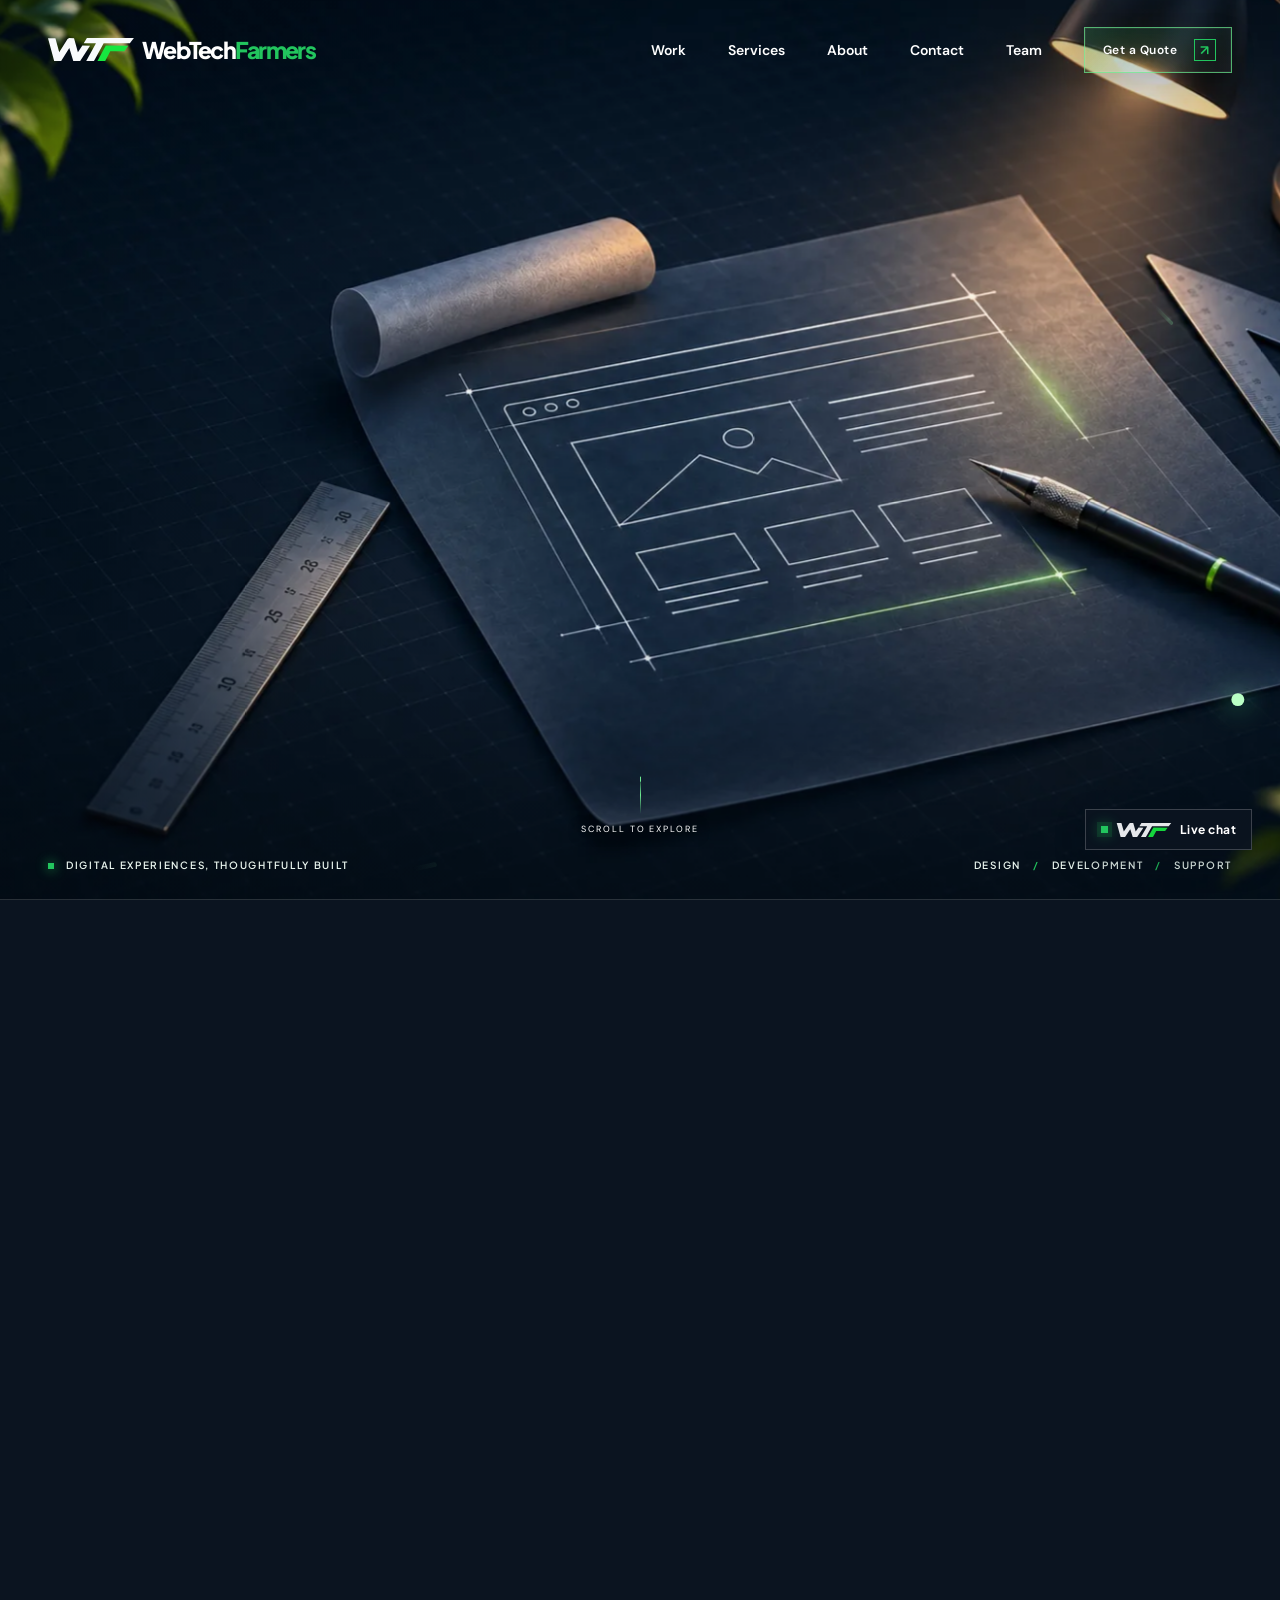
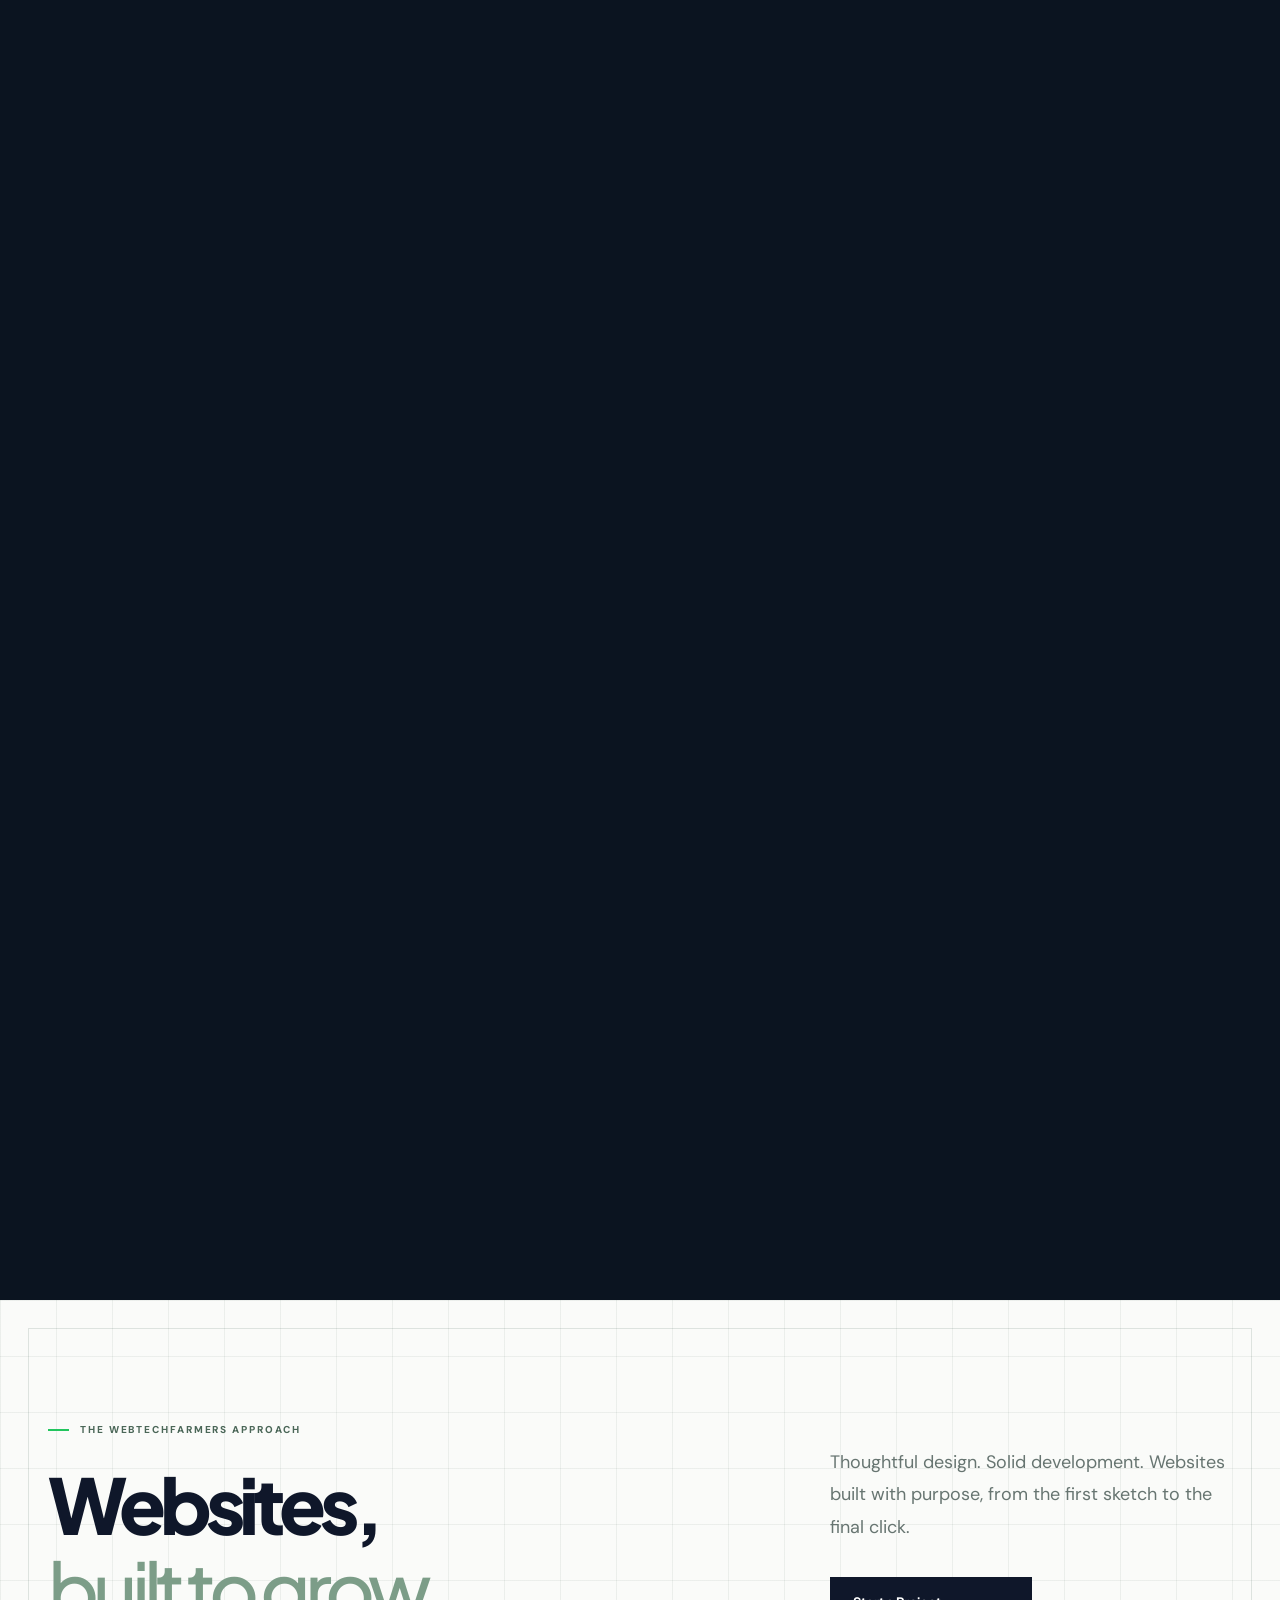
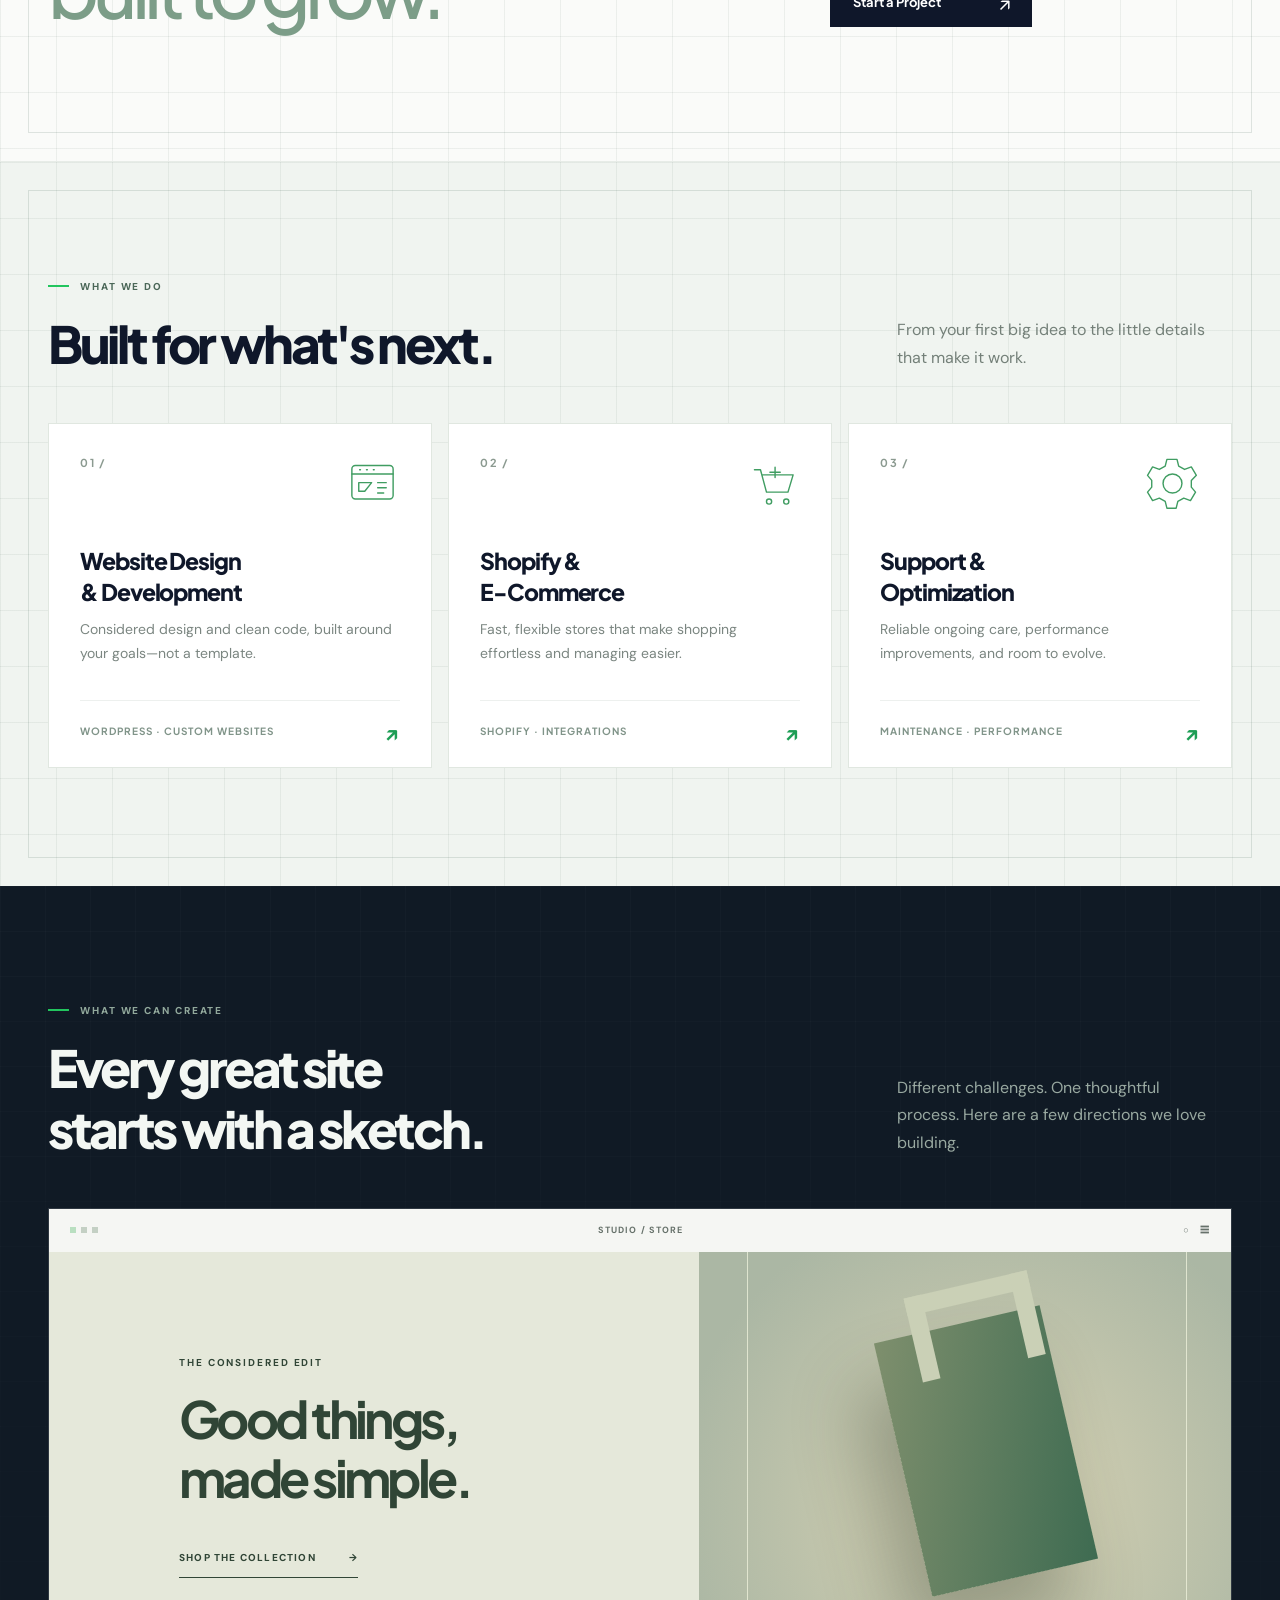
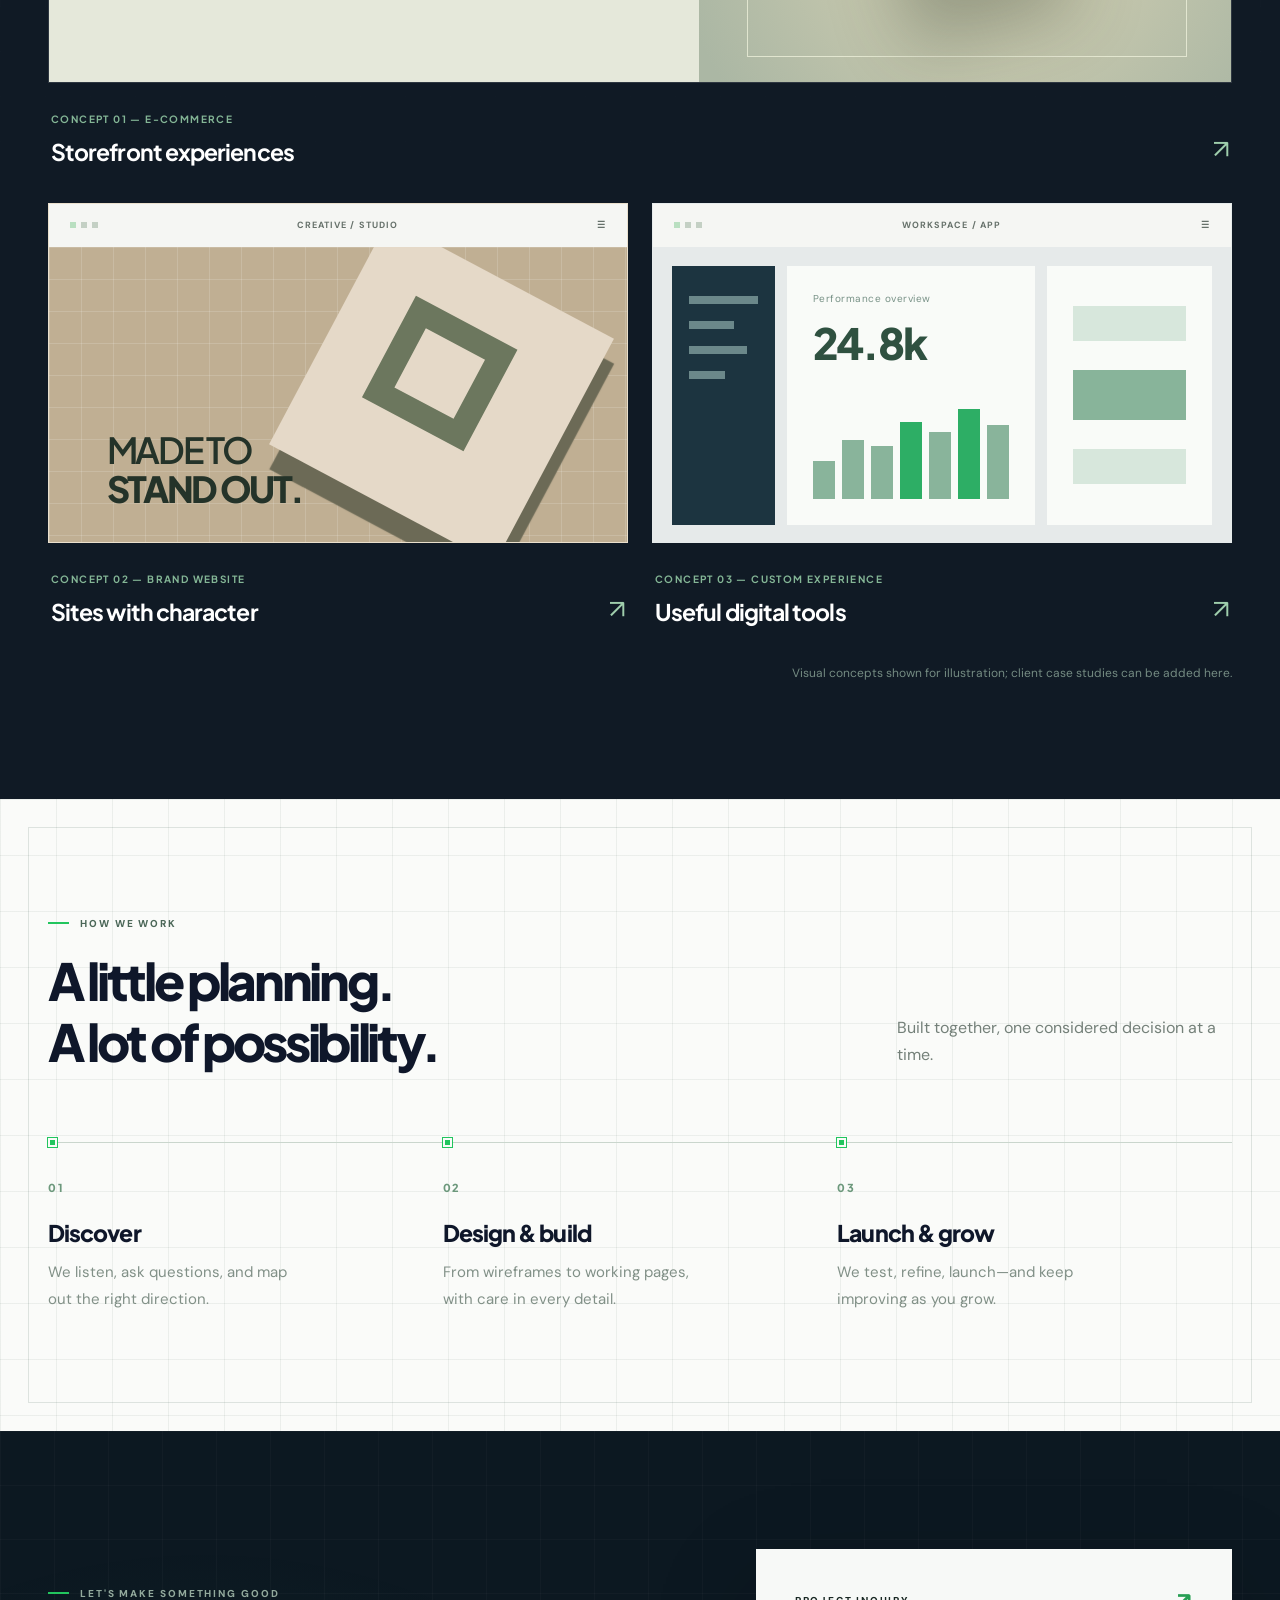
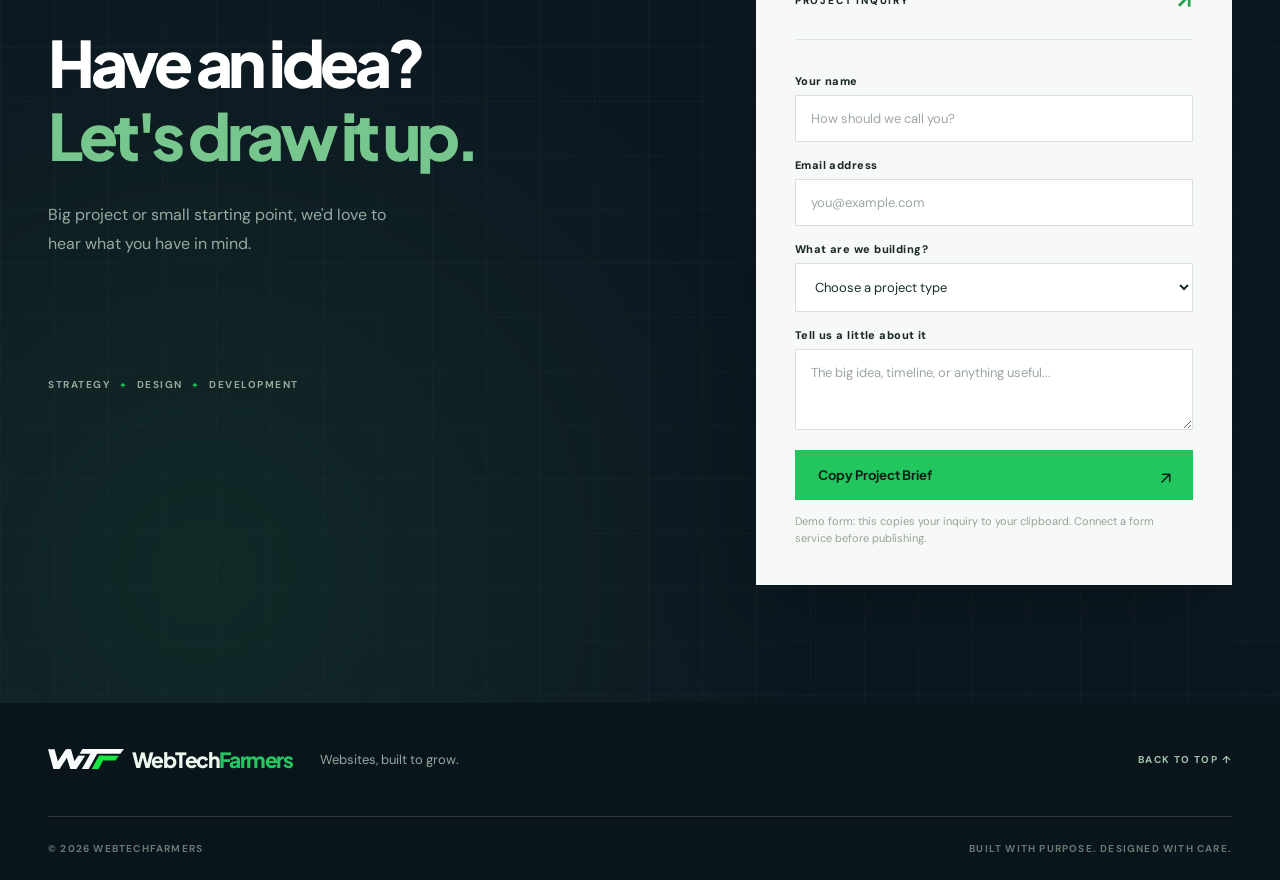
==== index.html @ 56d93ac1 "Add team link to header navigation" ====
<!DOCTYPE html>

<html lang="en">
<head>
<meta charset="utf-8"/>
<meta content="width=device-width, initial-scale=1" name="viewport"/>
<meta content="#0b1420" name="theme-color"/>
<meta content="WebTechFarmers designs, develops and maintains thoughtful websites and e-commerce experiences." name="description"/>
<meta content="WebTechFarmers — Websites, built to grow" property="og:title"/>
<meta content="Thoughtful design. Solid development." property="og:description"/>
<title>WebTechFarmers — Websites, Built to Grow</title>
<link href="[data-uri]" rel="icon" type="image/svg+xml"/>
<link href="https://fonts.googleapis.com" rel="preconnect"/>
<link crossorigin="" href="https://fonts.gstatic.com" rel="preconnect"/>
<link href="https://fonts.googleapis.com/css2?family=DM+Sans:wght@400;500;600;700&amp;family=Plus+Jakarta+Sans:wght@400;500;600;700;800&amp;display=swap" rel="stylesheet"/>
<style>:root{--navy:#0f172a;--deep:#0b1420;--deep2:#101d29;--green:#22c55e;--green-bright:#6deb91;--ivory:#f7f9f7;--muted:#66746f;--line:#dde4df;--font-head:'Plus Jakarta Sans',Inter,Arial,sans-serif;--font-body:'DM Sans',Inter,Arial,sans-serif}
*{box-sizing:border-box}html{scroll-behavior:smooth}body{margin:0;background:var(--ivory);color:var(--navy);font-family:var(--font-body);-webkit-font-smoothing:antialiased}img,svg{max-width:100%}a{color:inherit;text-decoration:none}button,input,select,textarea{font:inherit}button{cursor:pointer}button:focus-visible,a:focus-visible,input:focus-visible,select:focus-visible,textarea:focus-visible{outline:2px solid var(--green);outline-offset:4px}::selection{background:#22c55e55}#main,section{scroll-margin-top:85px}.container{width:min(100% - 96px,1600px);margin-inline:auto}.section-pad{padding:118px 0}.skip-link{position:fixed;top:-100px;left:20px;background:white;padding:12px 20px;z-index:1000}.skip-link:focus{top:10px}
/* Small, quick, brand-specific initial reveal */
.loader{position:fixed;inset:0;background:var(--deep);display:grid;place-items:center;z-index:100;transition:opacity .55s ease,visibility .55s ease}.loader.is-hidden{opacity:0;visibility:hidden;pointer-events:none}.loader__inner{display:flex;flex-direction:column;align-items:center;gap:14px}.loader__inner>img{animation:loader-in .65s cubic-bezier(.2,.7,.2,1) both}.loader__inner>span{font:700 10px var(--font-head);color:#fff;letter-spacing:.32em}.loader__track{width:112px;height:2px;background:#ffffff26;overflow:hidden;margin-top:8px}.loader__track i{display:block;width:45%;height:100%;background:var(--green);animation:loader-progress .8s ease-in-out infinite alternate}@keyframes loader-in{from{opacity:0;transform:translateY(8px)}to{opacity:1;transform:translateY(0)}}@keyframes loader-progress{from{transform:translateX(-100%)}to{transform:translateX(265%)}}
.site-header{position:fixed;z-index:50;top:0;width:100%;color:#fff;transition:background .3s,box-shadow .3s}.site-header.is-sticky{background:rgba(10,18,27,.91);backdrop-filter:blur(22px);box-shadow:0 1px 0 #ffffff12}.site-header.is-sticky.is-on-hero{background:transparent;backdrop-filter:none;box-shadow:none}.header__inner{height:99px;display:flex;align-items:center;justify-content:space-between;gap:30px}.brand{display:inline-flex;align-items:center;gap:8px;white-space:nowrap}.brand img{height:37px;width:46px;object-fit:contain}.brand__type{font:800 23px/1 var(--font-head);letter-spacing:-.075em}.brand__type span{color:var(--green)}.nav{display:flex;align-items:center;gap:42px;font-size:14px;font-weight:600}.nav>a:not(.nav__cta){transition:color .2s}.nav>a:not(.nav__cta):hover{color:var(--green-bright)}.nav__cta{padding:13px 21px;border:1px solid var(--green);border-radius:100px;display:inline-flex;align-items:center;gap:21px;transition:background .2s,color .2s}.nav__cta:hover{background:var(--green);color:#091811}.nav__cta span{color:var(--green);font-size:19px;line-height:0}.nav__cta:hover span{color:#091811}.header__cta-only{display:none}.site-header.is-compact .brand,.site-header.is-compact .nav,.site-header.is-compact .menu-toggle{visibility:hidden;opacity:0;pointer-events:none}.site-header.is-compact .header__cta-only{display:inline-flex}.menu-toggle{display:none;background:none;border:0;padding:10px}.menu-toggle span{display:block;width:25px;height:2px;margin:5px;background:#fff;border-radius:4px;transition:transform .2s,opacity .2s}
.hero{height:clamp(530px,48vw,765px);background:#0b1420;position:relative;overflow:hidden}.hero__photo{position:absolute;inset:0;background-image:linear-gradient(to bottom,rgba(4,10,17,.2) 0%,rgba(4,10,17,0) 37%,rgba(4,10,17,.05) 70%,rgba(4,10,17,.56) 100%),url('[data-uri]');background-position:center,center 45%;background-size:cover;transform:scale(1.015);animation:photo-appear 1.45s ease-out both}.hero__photo:after{content:'';position:absolute;inset:0;background:linear-gradient(to right,rgba(6,12,20,.15),transparent 45%);pointer-events:none}@keyframes photo-appear{from{opacity:.3;transform:scale(1.055)}to{opacity:1;transform:scale(1.015)}}.hero__trace{position:absolute;inset:0;width:100%;height:100%;overflow:visible;pointer-events:none}.trace{fill:none;stroke:url(#trace-gradient);stroke-width:3;stroke-linecap:round;stroke-dasharray:14 850;filter:drop-shadow(0 0 8px #76ec9b);animation:draw-trace 8s linear infinite}.trace--two{stroke-width:2.2;animation-delay:-4s;animation-duration:10s}.trace-dot{fill:#baffc5;filter:drop-shadow(0 0 9px #61ed91);animation:dot-pulse 5s ease-in-out infinite}@keyframes draw-trace{from{stroke-dashoffset:850;opacity:0}15%{opacity:.8}65%{opacity:.55}to{stroke-dashoffset:-850;opacity:0}}@keyframes dot-pulse{0%,100%{opacity:.25}50%{opacity:1}}.hero__edge{position:absolute;bottom:0;left:0;width:100%;height:1px;background:#ffffff27}.hero__bottom{position:absolute;bottom:27px;left:50%;transform:translateX(-50%);display:flex;justify-content:space-between;align-items:end;gap:20px;color:#e8f4ed}.hero__index,.hero__location{font:600 10px/1.5 var(--font-head);letter-spacing:.17em;display:flex;gap:12px;align-items:center}.status-dot{height:6px;width:6px;background:var(--green);border-radius:50%;box-shadow:0 0 12px #22c55e;animation:dot-pulse 3.5s infinite}.hero__divider{color:var(--green)}.hero__scroll{display:flex;align-items:center;flex-direction:column;gap:9px;white-space:nowrap;color:#e8f4ed;font-size:9px;letter-spacing:.22em}.mouse{border:1.3px solid #f0fff7;border-radius:12px;width:20px;height:31px;display:flex;justify-content:center;padding-top:6px}.mouse>span{width:2px;height:7px;background:white;border-radius:2px;animation:mouse-move 2s infinite}@keyframes mouse-move{0%{transform:translateY(0);opacity:1}80%{transform:translateY(9px);opacity:0}100%{opacity:0}}
.eyebrow{display:flex;align-items:center;gap:11px;font-size:10px;font-weight:800;letter-spacing:.19em;color:#4b6758;margin-bottom:26px}.eyebrow__line{width:21px;height:2px;background:var(--green)}.eyebrow--dark{color:#92a99c}.intro{background:#fafbf9;padding:123px 0 130px}.intro__grid{display:grid;grid-template-columns:1.1fr .62fr;align-items:end;gap:70px}.intro h1{font:800 clamp(55px,6vw,96px)/1.1 var(--font-head);letter-spacing:-.08em;margin:0}.intro h1 em{font-weight:500;font-style:normal;color:#7c9d88}.intro__aside{padding:0 0 4px;max-width:420px}.intro__aside p{color:#677571;font-size:18px;line-height:1.8;margin:0 0 34px}.button{border:0;display:inline-flex;align-items:center;justify-content:space-between;gap:36px;padding:17px 20px 17px 23px;font:700 13px var(--font-head);min-width:202px;transition:transform .25s,background .25s,color .25s}.button:hover{transform:translateY(-3px)}.button--dark{background:var(--navy);color:#fff}.button--dark:hover{background:#203a2c}.button--green{background:var(--green);color:#0d2015;width:100%;margin-top:20px}.button--green:hover{background:#58e486}.button__arrow{font-size:20px;font-weight:400;line-height:.7}
.services{background:#f0f4f0;border-top:1px solid #e7ece7}.section-heading{display:flex;justify-content:space-between;align-items:end;gap:50px;margin-bottom:49px}.section-heading .eyebrow{margin-bottom:20px}.section-heading h2{font:800 clamp(37px,4vw,60px)/1.19 var(--font-head);letter-spacing:-.065em;margin:0}.section-heading>p{font-size:16px;line-height:1.7;color:#748079;max-width:325px;margin:0 10px 3px}.service-grid{display:grid;grid-template-columns:repeat(3,1fr);gap:16px}.service-card{display:flex;flex-direction:column;background:#fff;min-height:345px;padding:32px 31px 25px;border:1px solid #e0e7e0;transition:box-shadow .3s,transform .3s,border-color .3s}.service-card:hover{border-color:#aad4b6;box-shadow:0 19px 35px #0e2d1810;transform:translateY(-6px)}.service-card__top{display:flex;align-items:start;justify-content:space-between;color:#8b9a90}.service-card__num{font:700 11px var(--font-head);letter-spacing:.14em}.service-card__top svg{width:55px;height:55px;stroke:#409d62;stroke-width:1.65;stroke-linejoin:round;stroke-linecap:round}.service-card h3{font:800 23px/1.35 var(--font-head);letter-spacing:-.047em;margin:34px 0 11px}.service-card p{font-size:14px;line-height:1.7;color:#7b8681;margin:0 0 31px;max-width:320px}.service-card__foot{margin-top:auto;padding-top:20px;border-top:1px solid #edf0ee;display:flex;justify-content:space-between;align-items:center;color:#809489;font:700 10px var(--font-head);letter-spacing:.10em}.service-card__foot span{color:#1e9e55;font-size:21px;line-height:1}
.work{background:#101a25;color:#fff;position:relative;overflow:hidden}.work::before{content:'';position:absolute;inset:0;background-image:linear-gradient(#ffffff05 1px,transparent 1px),linear-gradient(90deg,#ffffff05 1px,transparent 1px);background-size:45px 45px;mask-image:linear-gradient(to bottom,#000,transparent 68%);pointer-events:none}.work>.container{position:relative}.section-heading--dark h2{color:#f3f7f3}.section-heading--dark>p{color:#99a9a1}.work-grid{display:grid;grid-template-columns:1fr 1fr;gap:24px}.work-card--wide{grid-column:1 / -1}.work-preview{overflow:hidden;border:1px solid #ffffff21;border-radius:5px;transition:border-color .3s}.work-card:hover .work-preview{border-color:#6bbb84}.preview-browser{height:43px;background:#f5f6f3;display:flex;align-items:center;justify-content:space-between;padding:0 21px;color:#66716a;font-size:9px;font-weight:700;letter-spacing:.12em}.preview-browser__dots{display:flex;gap:5px}.preview-browser__dots i{display:block;width:6px;height:6px;background:#c4d0c4;border-radius:50%}.preview-browser__dots i:first-child{background:#b9dfc0}.commerce-layout{height:430px;display:flex;background:#e5e8da;color:#304536}.commerce-copy{width:55%;display:flex;flex-direction:column;align-items:start;justify-content:center;padding:55px 11%;position:relative;z-index:1}.commerce-copy small{font-size:10px;letter-spacing:.19em;font-weight:700}.commerce-copy strong{font:700 clamp(34px,4vw,68px)/1.16 var(--font-head);letter-spacing:-.07em;margin:20px 0 43px}.commerce-copy>span{font-size:10px;font-weight:800;letter-spacing:.12em;border-bottom:1px solid #314636;padding-bottom:13px}.commerce-copy b{margin-left:30px}.commerce-art{position:relative;flex:1;background:radial-gradient(circle at 55% 60%,#d9d3b4,#abb7a4 82%);overflow:hidden}.commerce-orbit{position:absolute;border:1px solid #f2f4dfbb;border-radius:50%;width:440px;height:440px;left:9%;top:-8%}.commerce-shape{position:absolute;left:38%;top:16%;width:170px;height:260px;background:linear-gradient(110deg,#7e8f6d,#3e6b51);border-radius:86px 86px 28px 28px;box-shadow:-30px 45px 70px #26372b55;transform:rotate(-13deg)}.commerce-shape:before{content:'';position:absolute;top:-3px;left:39px;width:90px;height:68px;border-radius:50% 50% 0 0;border:18px solid #cad0b6;border-bottom:0;transform:translateY(-34px)}.work-card__caption{padding:24px 3px 13px;display:flex;align-items:end;justify-content:space-between;gap:12px}.small-label{font:700 10px var(--font-head);letter-spacing:.14em;color:#84b696}.work-card__caption h3{font:700 23px var(--font-head);letter-spacing:-.04em;margin:9px 0 0}.work-card__caption>span{font-size:26px;color:#9fceac}.work-preview--studio,.work-preview--dashboard{height:340px;background:#e7dbc5}.studio-layout{height:297px;background:#c0af93;position:relative;overflow:hidden}.studio-grid{position:absolute;inset:0;background-image:linear-gradient(#ffffff26 1px,transparent 1px),linear-gradient(90deg,#ffffff26 1px,transparent 1px);background-size:32px 32px}.studio-shape{position:absolute;width:255px;height:255px;right:10%;top:17px;background:#e5d9c8;border-radius:50% 49% 18% 19%;transform:rotate(28deg);box-shadow:12px 22px 1px #6c6a56}.studio-shape i{position:absolute;width:115px;height:115px;border:24px solid #6c775e;border-radius:100%;left:60px;top:55px}.studio-caption{position:absolute;left:10%;bottom:35px;font:600 36px/1.1 var(--font-head);letter-spacing:-.065em;color:#243329}.studio-caption b{font-weight:800}.work-preview--dashboard{background:#e2e8e8}.dashboard-layout{height:297px;display:flex;padding:19px;background:#e6eaea;gap:12px}.dashboard-sidebar{width:19%;background:#1c3440;padding:30px 17px;display:flex;flex-direction:column;gap:17px}.dashboard-sidebar span{height:8px;background:#6b888a;border-radius:4px}.dashboard-sidebar span:nth-child(2){width:65%}.dashboard-sidebar span:nth-child(3){width:84%}.dashboard-sidebar span:nth-child(4){width:52%}.dashboard-body{flex:1;display:grid;grid-template-columns:1.5fr 1fr;gap:12px}.dashboard-tall,.dashboard-mini{background:#f9fbf8;padding:26px;display:flex;flex-direction:column}.dashboard-tall small{color:#779186;font-size:10px;letter-spacing:.05em}.dashboard-tall strong{font:800 43px var(--font-head);letter-spacing:-.05em;color:#2f5140;margin:10px 0 auto}.bars{height:95px;display:flex;align-items:end;gap:7px}.bars i{width:100%;background:#89b49b;height:40%}.bars i:nth-child(2){height:62%}.bars i:nth-child(3){height:55%}.bars i:nth-child(4){height:81%;background:#2dae65}.bars i:nth-child(5){height:70%}.bars i:nth-child(6){height:94%;background:#2dae65}.bars i:nth-child(7){height:78%}.dashboard-mini{justify-content:space-around}.dashboard-mini span{height:35px;background:#d7e7dc;border-radius:3px}.dashboard-mini span:nth-child(2){background:#88b49a;height:50px}.work__note{color:#748b82;font-size:12px;text-align:right;margin:26px 0 0}
.process{background:#fafbf9}.process-grid{display:grid;grid-template-columns:repeat(3,1fr);margin-top:70px;gap:0}.process-step{position:relative;border-top:1px solid #cad6cd;padding:33px 60px 0 0}.process-step__marker{position:absolute;top:-5px;left:0;width:9px;height:9px;background:var(--green);border:2px solid #fafbf9;box-shadow:0 0 0 1px var(--green);border-radius:50%}.process-step__number{font:800 11px var(--font-head);letter-spacing:.14em;color:#6c987c}.process-step h3{font:800 23px var(--font-head);letter-spacing:-.04em;margin:21px 0 12px}.process-step p{font-size:15px;line-height:1.8;color:#819087;max-width:250px;margin:0}
.contact{background:#0c1821;color:#fff;position:relative;overflow:hidden}.contact:before{content:'';position:absolute;inset:0;background:radial-gradient(circle at 16% 85%,#21523861,transparent 48%),linear-gradient(#ffffff08 1px,transparent 1px),linear-gradient(90deg,#ffffff08 1px,transparent 1px);background-size:auto,54px 54px,54px 54px;opacity:.8;pointer-events:none}.contact__grid{display:grid;grid-template-columns:1fr .81fr;gap:120px;align-items:start;position:relative}.contact__left{padding-top:38px}.contact h2{font:800 clamp(48px,5vw,76px)/1.15 var(--font-head);letter-spacing:-.07em;margin:0 0 28px}.contact h2 em{font-style:normal;color:#76c68d}.contact__left>p{max-width:370px;line-height:1.8;color:#97aba1;font-size:16px}.contact__index{margin-top:120px;font-size:10px;letter-spacing:.15em;font-weight:700;color:#92ab9d}.contact__index span{color:var(--green);margin:0 6px}.inquiry-form{background:#f7f9f7;color:#192823;padding:37px 39px;display:flex;flex-direction:column;box-shadow:0 35px 100px #0003}.inquiry-form__heading{display:flex;justify-content:space-between;align-items:center;font-size:10px;font-weight:800;letter-spacing:.18em;padding-bottom:24px;border-bottom:1px solid #dce4de;margin-bottom:18px}.inquiry-form__heading span:last-child{color:#279f54;font-size:22px}.inquiry-form label{font-size:11px;font-weight:800;letter-spacing:.04em;margin:16px 0 7px}.inquiry-form input,.inquiry-form select,.inquiry-form textarea{width:100%;border:1px solid #d8e0d9;border-radius:0;background:#fff;padding:14px 15px;font-size:13px;color:#173020;outline-offset:2px}.inquiry-form textarea{resize:vertical}.inquiry-form input::placeholder,.inquiry-form textarea::placeholder{color:#9ba8a0}.inquiry-form__note{font-size:11px;line-height:1.6;color:#92a398;margin:13px 0 0}.form-feedback{font-size:13px;color:#218c4f;margin:0;min-height:0}.form-feedback:not(:empty){margin-top:13px}.footer{background:#09141b;color:#edf5ed;padding:35px 0 25px}.footer__main{display:flex;align-items:center;gap:28px;padding-bottom:35px;border-bottom:1px solid #ffffff25}.brand--footer .brand__type{font-size:21px}.footer__main p{color:#95a89d;font-size:13px}.footer__top{margin-left:auto;font-size:10px;font-weight:800;letter-spacing:.14em;color:#9fbdaa}.footer__bottom{display:flex;justify-content:space-between;padding-top:25px;color:#657a70;font-size:10px;letter-spacing:.12em;font-weight:700}
.reveal{opacity:0;filter:blur(10px);transform:translateY(22px) scale(.985);transition:opacity .75s ease,filter .8s ease,transform .75s cubic-bezier(.2,.7,.2,1);transition-delay:.22s}.reveal.is-visible{opacity:1;filter:blur(0);transform:translateY(0) scale(1)}
@media(max-width:1000px){.container{width:min(100% - 64px,1600px)}.header__inner{height:80px}.nav{gap:23px}.intro__grid{grid-template-columns:1fr .8fr;gap:30px}.section-pad{padding:92px 0}.service-card{padding:26px 23px;min-height:370px}.service-card h3{font-size:21px}.contact__grid{gap:65px}.commerce-layout{height:360px}.work-preview--studio,.work-preview--dashboard{height:300px}.studio-layout,.dashboard-layout{height:257px}}
@media(max-width:700px){.container{width:min(100% - 38px,1600px)}.section-pad{padding:73px 0}.header__inner{height:76px}.brand__type{font-size:20px}.brand img{width:39px;height:34px}.menu-toggle{display:block;position:relative;z-index:2}.menu-toggle[aria-expanded=true] span:first-child{transform:translateY(7px) rotate(45deg)}.menu-toggle[aria-expanded=true] span:nth-child(2){opacity:0}.menu-toggle[aria-expanded=true] span:last-child{transform:translateY(-7px) rotate(-45deg)}.nav{display:none;flex-direction:column;align-items:stretch;position:absolute;top:74px;left:0;width:100%;padding:25px 19px 30px;background:#101c28;box-shadow:0 18px 35px #0004;gap:0}.nav.is-open{display:flex}.nav a:not(.nav__cta){padding:14px 4px;border-bottom:1px solid #ffffff18}.nav__cta{align-self:flex-start;margin-top:21px}.hero{height:640px;max-height:89svh;min-height:520px}.hero__photo{background-position:center,50% 54%}.hero__trace{display:none}.hero__bottom{bottom:29px;align-items:center}.hero__index{font-size:8px;max-width:150px;line-height:1.8;gap:7px}.hero__location{display:none}.hero__scroll{margin-right:6px;font-size:8px}.intro__grid,.contact__grid{grid-template-columns:1fr;gap:38px}.intro h1{font-size:clamp(50px,11.5vw,77px)}.intro__aside{max-width:480px}.intro__aside p{font-size:16px;margin-bottom:24px}.section-heading{display:block;margin-bottom:35px}.section-heading h2{font-size:clamp(35px,9vw,49px)}.section-heading>p{margin-top:19px}.service-grid,.work-grid,.process-grid{grid-template-columns:1fr}.service-grid{gap:14px}.service-card{min-height:290px}.service-card h3{margin-top:25px}.work-card--wide{grid-column:auto}.commerce-layout{height:285px}.commerce-copy{padding:28px 6%;width:62%}.commerce-copy strong{font-size:clamp(25px,5vw,39px)}.commerce-art{width:38%}.commerce-orbit{left:-20%;top:10%;width:240px;height:240px}.commerce-shape{width:115px;height:165px;left:32%;top:21%}.commerce-shape:before{width:70px;height:50px;left:20px;border-width:13px;transform:translateY(-26px)}.work-preview--studio,.work-preview--dashboard{height:280px}.studio-layout,.dashboard-layout{height:237px}.studio-caption{font-size:29px}.dashboard-layout{padding:10px}.dashboard-tall,.dashboard-mini{padding:12px}.dashboard-tall strong{font-size:30px}.work-card__caption h3{font-size:21px}.process-grid{margin-top:44px;gap:28px}.process-step{padding:24px 0 0}.contact__grid{gap:40px}.contact__left{padding-top:0}.contact__index{margin-top:37px}.contact h2{font-size:clamp(46px,10vw,68px)}.inquiry-form{padding:26px 22px}.footer__main{flex-wrap:wrap;gap:12px}.footer__top{width:100%;margin:0;padding-top:12px}.footer__bottom{gap:15px;flex-direction:column}}
@media(max-width:380px){.commerce-copy strong{font-size:24px}.commerce-copy{width:62%}.commerce-copy>span{font-size:8px}.commerce-copy b{margin-left:8px}.hero__scroll span:last-child{display:none}}
/* The reference artwork already contains the small central mouse symbol.
   Give it a real, accessible click target without drawing a second symbol. */
.hero__scroll{position:absolute;left:50%;bottom:0;transform:translateX(-50%);width:88px;height:72px;opacity:0}

/* WebTechFarmers wordmark — approved WTF geometric letterform */
.brand img{width:86px;height:36px;object-fit:contain;flex-shrink:0}
.loader__inner>img{width:154px;height:auto;max-height:52px}
.brand--footer img{width:76px;height:auto}
@media(max-width:480px){.brand img{width:66px;height:28px}.brand__type{font-size:19px}}
</style>
<style>
/* Full-viewport hero and a sharper, product-style contact action. */
.hero{height:100vh;height:100svh;min-height:640px}
.nav__cta{position:relative;padding:11px 15px 11px 18px;border:1px solid rgba(109,235,145,.7);border-radius:8px;background:linear-gradient(135deg,rgba(34,197,94,.16),rgba(255,255,255,.04));box-shadow:inset 0 0 0 1px rgba(255,255,255,.05),0 8px 24px rgba(0,0,0,.14);font-size:12px;letter-spacing:.04em;gap:17px}
.nav__cta:before{content:'↗';display:grid;place-items:center;width:20px;height:20px;border:1px solid var(--green);border-radius:5px;color:var(--green);font-size:14px;line-height:1;order:2;transition:transform .2s,background .2s,color .2s}
.nav__cta span{display:none}
.nav__cta:hover{background:var(--green);color:#091811;transform:translateY(-1px);box-shadow:0 10px 28px rgba(34,197,94,.2)}
.nav__cta:hover:before{background:#091811;color:var(--green);transform:rotate(8deg)}
@media(max-width:700px){.hero{height:100vh;height:100svh;max-height:none;min-height:600px}.nav__cta{border-radius:7px}}
</style>
<style>
.chat-widget{position:fixed;right:28px;bottom:26px;z-index:70;font-family:var(--font-body)}.chat-launcher{display:inline-flex;align-items:center;gap:10px;border:1px solid #ffffff33;border-radius:8px;padding:12px 15px;background:rgba(11,20,32,.92);color:#fff;box-shadow:0 12px 30px #06101c55;font:700 12px var(--font-head);letter-spacing:.04em;backdrop-filter:blur(12px);transition:transform .2s,background .2s}.chat-launcher:hover{background:#173022;transform:translateY(-2px)}.chat-launcher__pulse{width:7px;height:7px;border-radius:50%;background:var(--green);box-shadow:0 0 0 4px #22c55e22,0 0 14px var(--green);animation:chat-pulse 2s infinite}.chat-launcher__icon{font-size:20px;line-height:12px;color:var(--green-bright);transform:rotate(-22deg)}@keyframes chat-pulse{50%{box-shadow:0 0 0 7px #22c55e08,0 0 18px var(--green)}}.chat-panel{position:absolute;right:0;bottom:58px;width:360px;overflow:hidden;border:1px solid #ffffff18;border-radius:14px;background:#f7f9f7;color:var(--navy);box-shadow:0 24px 70px #02080f66;animation:chat-in .22s ease-out}.chat-panel[hidden]{display:none}@keyframes chat-in{from{opacity:0;transform:translateY(10px) scale(.98)}to{opacity:1;transform:none}}.chat-panel__header{display:flex;justify-content:space-between;align-items:flex-start;padding:20px 20px 16px;background:var(--deep);color:#fff}.chat-panel__eyebrow{display:block;margin-bottom:7px;color:var(--green-bright);font:700 8px var(--font-head);letter-spacing:.16em}.chat-panel__header strong{font:700 18px var(--font-head);letter-spacing:-.03em}.chat-panel__close{border:0;background:transparent;color:#ffffffaa;font-size:26px;line-height:18px}.chat-panel__close:hover{color:#fff}.chat-panel__status{padding:10px 20px;border-bottom:1px solid var(--line);color:var(--muted);font-size:10px}.chat-panel__status span{display:inline-block;width:6px;height:6px;margin-right:6px;border-radius:50%;background:var(--green)}.chat-panel__status b{float:right;color:var(--orange);font-size:8px;letter-spacing:.14em}.chat-messages{display:flex;flex-direction:column;gap:13px;min-height:155px;max-height:220px;overflow:auto;padding:18px 20px 8px}.chat-message{display:flex;gap:9px;align-items:flex-start}.chat-message--user{justify-content:flex-end}.chat-message--user>div{order:-1}.chat-message--user p{background:#dff6e5}.chat-avatar{display:grid;place-items:center;flex:0 0 25px;width:25px;height:25px;border-radius:7px;background:var(--green);color:#071a0d;font:800 12px var(--font-head)}.chat-message small{display:block;margin-bottom:3px;color:var(--muted);font-size:9px}.chat-message p{max-width:245px;margin:0;padding:9px 11px;border-radius:3px 10px 10px 10px;background:#e8eee9;font-size:12px;line-height:1.4}.chat-message--user p{border-radius:10px 3px 10px 10px}.chat-quick-replies{display:flex;gap:6px;overflow:auto;padding:7px 20px 12px}.chat-quick-replies button{white-space:nowrap;border:1px solid #c9d8ce;border-radius:20px;padding:7px 10px;background:#fff;color:var(--navy);font-size:10px}.chat-quick-replies button:hover{border-color:var(--green);color:#147936}.chat-form{display:flex;gap:7px;padding:12px 20px;border-top:1px solid var(--line)}.chat-form input{width:100%;min-width:0;border:1px solid #cbd7cf;border-radius:7px;padding:10px 11px;outline:none;background:#fff;color:var(--navy);font-size:12px}.chat-form input:focus{border-color:var(--green)}.chat-form button{width:38px;border:0;border-radius:7px;background:var(--green);color:#08200e;font-size:19px}.chat-demo-note{margin:0;padding:0 20px 14px;color:#8a9890;font-size:9px}@media(max-width:700px){.chat-widget{right:17px;bottom:18px}.chat-panel{right:-2px;width:min(360px,calc(100vw - 34px));bottom:58px}.chat-launcher{padding:11px 13px}}
</style>
<style>
.chat-brand-logo{display:block;width:82px;height:auto;margin-bottom:11px}.chat-avatar{width:8px;height:8px;flex:0 0 8px;margin-top:7px;border-radius:50%;background:var(--green);box-shadow:0 0 0 4px #22c55e22}
</style>
<style>
.hero__scroll{position:relative;padding:12px 16px 11px;border:1px solid #ffffff35;border-radius:24px;background:rgba(7,17,27,.22);backdrop-filter:blur(9px);box-shadow:0 8px 30px #03101c33;transition:border-color .25s,background .25s,transform .25s;overflow:visible}.hero__scroll:before{content:'';position:absolute;inset:-6px;border:1px solid #75ed9a33;border-radius:30px;animation:scroll-halo 2.4s ease-in-out infinite;pointer-events:none}.hero__scroll:after{content:'↓';position:absolute;right:-13px;bottom:-9px;display:grid;place-items:center;width:20px;height:20px;border:1px solid var(--green);border-radius:50%;background:var(--deep);color:var(--green-bright);font:700 13px/1 var(--font-head);animation:scroll-arrow 1.8s ease-in-out infinite}.hero__scroll:hover{background:rgba(34,197,94,.15);border-color:#9cf8ad;transform:translateY(-3px)}.hero__scroll .mouse{box-shadow:0 0 0 4px #75ed9a12,0 0 18px #75ed9a33;animation:scroll-bob 2.2s ease-in-out infinite}.hero__scroll .mouse>span{animation:mouse-move 1.7s ease-in-out infinite}@keyframes scroll-halo{0%,100%{opacity:.35;transform:scale(.96)}50%{opacity:1;transform:scale(1.04)}}@keyframes scroll-bob{0%,100%{transform:translateY(0)}50%{transform:translateY(3px)}}@keyframes scroll-arrow{0%,100%{transform:translateY(0);opacity:.65}50%{transform:translateY(4px);opacity:1}}
</style>
<style>
/* Use the supplied WTF mark in the launcher icon and keep the chat panel clean. */
.chat-launcher__icon{display:block;width:82px;height:22px;background:url("[data-uri] LNjg2IDg2IFoiLz4KPC9zdmc+") center/contain no-repeat;transform:none;font-size:0;line-height:0}
.chat-brand-logo{display:none}
*,*::before,*::after{border-radius:0 !important}
</style>
<style>
/* Final launcher treatment: the supplied WTF mark lives in chat-launcher__icon. */
.chat-launcher__icon{display:block;width:82px;height:22px;background:url("[data-uri]") center/contain no-repeat;transform:none;font-size:0;line-height:0}
</style>
<style>
/* Final interaction polish for the launcher, quote CTA, and hero navigation. */
.chat-launcher__icon{width:56px;height:15px;flex:0 0 56px;opacity:.92}
.chat-launcher{gap:8px}
.nav__cta{overflow:hidden;isolation:isolate;transform:translateZ(0)}
.nav__cta:after{content:'';position:absolute;inset:0;width:48%;background:linear-gradient(105deg,transparent,#baffc54d,transparent);transform:translateX(-220%) skewX(-18deg);animation:cta-scan 3.2s ease-in-out infinite;pointer-events:none;z-index:-1}
.nav__cta:before{z-index:1}
@keyframes cta-scan{0%,52%{transform:translateX(-220%) skewX(-18deg)}78%,100%{transform:translateX(300%) skewX(-18deg)}}
.hero__bottom{z-index:4}
.hero__scroll{z-index:5;pointer-events:auto;cursor:pointer;transform:translateZ(0);animation:scroll-card-pulse 2.6s ease-in-out infinite}
.hero__scroll:hover{transform:translateY(-4px) scale(1.03)}
.hero__scroll:focus-visible{outline:2px solid var(--green-bright);outline-offset:6px}
.hero__scroll .mouse{animation:scroll-mouse-bob 1.6s ease-in-out infinite}
.hero__scroll .mouse>span{height:9px;animation:scroll-wheel 1.15s cubic-bezier(.4,0,.2,1) infinite}
.hero__scroll:after{width:22px;height:22px;font-size:15px;animation:scroll-arrow 1.05s ease-in-out infinite}
@keyframes scroll-card-pulse{0%,100%{box-shadow:0 8px 30px #03101c33,0 0 0 0 #75ed9a00}50%{box-shadow:0 8px 30px #03101c33,0 0 0 7px #75ed9a12}}
@keyframes scroll-mouse-bob{0%,100%{transform:translateY(0)}50%{transform:translateY(4px)}}
@keyframes scroll-wheel{0%{transform:translateY(0);opacity:1}70%{transform:translateY(11px);opacity:0}100%{transform:translateY(0);opacity:0}}
@media (max-width:1024px){.hero__photo{background-position:58% center;transform:scale(1)}}
@media (max-width:700px){.hero__photo{background-position:61% center;background-size:cover;transform:scale(1)}.hero__bottom{bottom:22px}.hero__scroll{padding:11px 13px 10px}.chat-launcher__icon{width:50px;height:14px;flex-basis:50px}}
</style>
<style>
/* Tablet navigation uses the compact menu before the header links become crowded. */
@media (min-width:701px) and (max-width:1000px){
  .menu-toggle{display:block;position:relative;z-index:6}
  .menu-toggle[aria-expanded=true] span:first-child{transform:translateY(7px) rotate(45deg)}
  .menu-toggle[aria-expanded=true] span:nth-child(2){opacity:0}
  .menu-toggle[aria-expanded=true] span:last-child{transform:translateY(-7px) rotate(-45deg)}
  .nav{display:none;flex-direction:column;align-items:stretch;position:absolute;top:78px;right:32px;left:auto;width:min(320px,calc(100vw - 64px));padding:20px 22px 24px;background:#101c28;box-shadow:0 18px 35px #0004;gap:0}
  .nav.is-open{display:flex}
  .nav a:not(.nav__cta){padding:13px 4px;border-bottom:1px solid #ffffff18}
  .nav__cta{align-self:flex-start;margin-top:18px}
}
</style>
<style>
@media (max-width:700px){
  .site-header:has(.nav.is-open){background:#101c28;box-shadow:0 18px 35px #0004}
  .site-header:has(.nav.is-open) .header__inner{background:#101c28}
  .nav{left:19px;width:calc(100% - 38px);right:19px}
}
</style>
<style>
/* Keep the desktop artwork full-bleed while giving tablet and mobile their own crop. */
@media (max-width:1000px){
  .hero{height:100vh;height:100svh;min-height:640px}
  .hero__photo{background-size:cover;background-position:60% center;transform:scale(1)}
}
@media (max-width:700px){
  .hero{height:100vh;height:100svh;min-height:600px}
  .hero__photo{background-size:cover;background-position:66% center;transform:scale(1)}
}
</style>
<style>
.hero__scroll,.hero__scroll:before,.hero__scroll:after{pointer-events:auto}
.hero__scroll:before,.hero__scroll:after{pointer-events:none}
</style>
<style>
.hero__scroll{visibility:hidden;opacity:0;pointer-events:none;transition:opacity .3s ease,visibility .3s ease,transform .25s ease}
.hero__scroll.is-fixed{position:fixed;left:50%;bottom:24px;z-index:80;visibility:visible;opacity:1;pointer-events:auto;transform:translateX(-50%)}
.hero__scroll.is-fixed:hover{transform:translateX(-50%) translateY(-4px) scale(1.03)}
@media (max-width:700px){.hero__scroll.is-fixed{bottom:18px}}
</style>
<style>
/* Clean hero artwork: the scroll mark is no longer baked into the background. */
.hero__photo{background-image:linear-gradient(to bottom,rgba(4,10,17,.2) 0%,rgba(4,10,17,0) 37%,rgba(4,10,17,.05) 70%,rgba(4,10,17,.56) 100%),url('assets/hero-background-desktop.webp')}
</style>
<style>
/* Scroll-story hero: the artwork stays still while the message changes with progress. */
.hero{height:500vh;min-height:0;overflow:visible;position:relative;background:var(--deep)}
.hero__stage{position:sticky;top:0;height:100vh;min-height:600px;overflow:hidden;background:var(--deep)}
.hero__photo,.hero__grid{position:absolute;inset:0;background-size:cover;background-position:center;transition:opacity .75s ease;will-change:opacity}
.hero__photo{z-index:0}
.hero__grid{z-index:1;opacity:0;background-image:url('assets/hero-grid-desktop.png')}
.hero[data-grid-state="active"] .hero__photo{opacity:0}
.hero[data-grid-state="active"] .hero__grid{opacity:1}
.hero__story{position:absolute;inset:0;z-index:3;pointer-events:none}
 .hero__story-card{position:absolute;left:max(8vw,48px);top:50%;max-width:min(590px,46vw);opacity:0;transform:translate3d(42px,-42%,0) scale(.96) rotate(1deg);-webkit-transform:translate3d(42px,-42%,0) scale(.96) rotate(1deg);filter:blur(8px);clip-path:inset(0 0 0 16%);transition:opacity .45s ease,transform .75s cubic-bezier(.2,.7,.2,1),filter .55s ease,clip-path .7s ease; -webkit-transition:opacity .45s ease,-webkit-transform .75s cubic-bezier(.2,.7,.2,1),filter .55s ease,clip-path .7s ease;will-change:opacity,transform,filter,clip-path;-webkit-backface-visibility:hidden;backface-visibility:hidden}
.hero__story-kicker{display:block;margin-bottom:18px;color:var(--green-bright);font:700 10px var(--font-head);letter-spacing:.16em}
.hero__story-card h2{margin:0;color:#fff;font:700 clamp(32px,4.2vw,64px)/1.08 var(--font-head);letter-spacing:-.07em;text-shadow:0 10px 35px #06101c66}
.hero__story-card h2 em{font-style:normal;color:#a7dcb4}
 .hero[data-story-step="0"] .hero__story-card--one,.hero[data-story-step="1"] .hero__story-card--two,.hero[data-story-step="2"] .hero__story-card--three,.hero__story-card.is-active{opacity:1;transform:translate3d(0,-42%,0) scale(1) rotate(0);-webkit-transform:translate3d(0,-42%,0) scale(1) rotate(0);filter:blur(0);clip-path:inset(0)}
 .hero[data-story-direction="reverse"] .hero__story-card:not(.is-active){transform:translate3d(-42px,-42%,0) scale(.96) rotate(-1deg);-webkit-transform:translate3d(-42px,-42%,0) scale(.96) rotate(-1deg);clip-path:inset(0 16% 0 0)}
 .hero:not([data-has-scrolled="true"]) .hero__story-card{opacity:0!important;transform:translate3d(42px,-42%,0) scale(.96) rotate(1deg)!important;-webkit-transform:translate3d(42px,-42%,0) scale(.96) rotate(1deg)!important;filter:blur(8px)!important;clip-path:inset(0 0 0 16%)!important}
 .hero[data-story-state="hidden"] .hero__story-card{opacity:0;transform:translate3d(-42px,-42%,0) scale(1.02) rotate(-1deg);-webkit-transform:translate3d(-42px,-42%,0) scale(1.02) rotate(-1deg);filter:blur(8px);clip-path:inset(0 16% 0 0)}
.hero__scroll{position:absolute!important;left:50%!important;bottom:25px!important;z-index:5;visibility:visible!important;opacity:1!important;pointer-events:auto!important;transform:translateX(-50%)!important;padding:0!important;border:0!important;border-radius:0!important;background:none!important;box-shadow:none!important;backdrop-filter:none!important;animation:none!important;gap:9px!important}
.hero__scroll.is-fixed{position:absolute!important;left:50%!important;bottom:25px!important}
.hero__scroll:before,.hero__scroll:after{display:none!important}
.hero__scroll .mouse{width:1px;height:38px;border:0!important;border-radius:0!important;padding:0;background:linear-gradient(to bottom,transparent,var(--green-bright),transparent);box-shadow:none!important;animation:story-scroll-line 1.8s ease-in-out infinite!important}
.hero__scroll .mouse>span{width:5px;height:5px;border-radius:0!important;background:var(--green-bright);animation:story-scroll-dot 1.4s ease-in-out infinite!important}
.hero__scroll>span:last-child{color:#fff;font-size:9px;letter-spacing:.22em;text-shadow:0 2px 14px #06101c}
@keyframes story-scroll-line{0%,100%{opacity:.45;transform:scaleY(.82)}50%{opacity:1;transform:scaleY(1)}}
@keyframes story-scroll-dot{0%{transform:translateY(0);opacity:1}70%{transform:translateY(24px);opacity:0}100%{transform:translateY(0);opacity:0}}
@media(max-width:1000px){.hero{height:440vh}.hero__story-card{left:7vw;max-width:62vw}}
@media(max-width:700px){.hero{height:380vh}.hero__stage{min-height:560px}.hero__story-card{left:24px;right:24px;max-width:none;top:44%}.hero__story-card h2{font-size:clamp(32px,10vw,48px)}.hero__story-kicker{font-size:8px}.hero__scroll{bottom:20px!important}}
@media (min-width:701px) and (max-width:1000px){.hero__grid{background-image:url('assets/hero-grid-tablet.png')}}
@media (max-width:700px){.hero__grid{background-image:url('assets/hero-grid-mobile.png')}}
</style>
<style>
@media (min-width:701px) and (max-width:1000px){.hero__photo{background-image:linear-gradient(to bottom,rgba(4,10,17,.2) 0%,rgba(4,10,17,0) 37%,rgba(4,10,17,.05) 70%,rgba(4,10,17,.56) 100%),url('assets/hero-background-tablet.webp');background-position:center center}}
@media (max-width:700px){.hero__photo{background-image:linear-gradient(to bottom,rgba(4,10,17,.2) 0%,rgba(4,10,17,0) 37%,rgba(4,10,17,.05) 70%,rgba(4,10,17,.56) 100%),url('assets/hero-background-mobile.webp');background-position:center center}}
</style>
<style>
/* Keep the scroll cue hidden until the visitor has moved 300px into the page. */
 .hero__scroll{visibility:visible!important;opacity:1!important;pointer-events:auto!important}
.hero__scroll.is-fixed{visibility:visible!important;opacity:1!important;pointer-events:auto!important}
 .hero__scroll>span:last-child{animation:scroll-reminder-label 5s ease-in-out infinite}
 @keyframes scroll-reminder-label{0%,60%{opacity:.58;transform:translateY(0)}70%{opacity:1;transform:translateY(4px)}84%{opacity:.72;transform:translateY(0)}100%{opacity:.58;transform:translateY(0)}}
</style>
<style>
 .hero__story-card:before{content:'';position:absolute;left:-18px;top:6px;width:3px;height:74px;background:var(--green);box-shadow:0 0 22px #6deb91aa;transform:scaleY(.25);transform-origin:top;opacity:.35;transition:transform .7s cubic-bezier(.2,.7,.2,1),opacity .45s ease}
 .hero__story-card.is-active:before{transform:scaleY(1);opacity:1}
.hero__story-card:after{content:'01—03';position:absolute;right:-34vw;top:8px;color:#ffffff38;font:700 10px var(--font-head);letter-spacing:.18em}
 .hero__slogans{position:absolute;left:0;right:0;top:50%;z-index:4;display:flex;flex-direction:column;gap:1.5vw;transform:translateY(-50%);pointer-events:none;opacity:0;visibility:hidden;transition:opacity .6s ease,visibility 0s linear .6s}
 .hero[data-slogan-state="active"] .hero__slogans{opacity:.9;visibility:visible;transition-delay:0s}
.hero[data-slogan-state="active"] .hero__story-card{opacity:0;transform:translate3d(-18px,-42%,0);-webkit-transform:translate3d(-18px,-42%,0)}
.hero__slogan{overflow:hidden;white-space:nowrap;color:#d8f5df;font:800 clamp(64px,12vw,230px)/.88 var(--font-head);letter-spacing:-.08em;text-shadow:0 10px 35px #06101c66}
.hero__slogan-track{display:flex;width:max-content;align-items:center;gap:.2em;will-change:transform;transition:transform .08s linear}
.hero__slogan-track span{display:inline-block}
.hero__slogan-track b{color:var(--green);font-size:.42em;line-height:1}
 .hero__slogan--forward .hero__slogan-track{transform:translate3d(-160%,0,0)}
.hero__slogan--reverse{opacity:1}
 .hero__slogan--reverse .hero__slogan-track{transform:translate3d(160%,0,0)}
.hero__marquee{position:absolute;left:0;right:0;bottom:108px;z-index:3;overflow:hidden;opacity:.34;transform:rotate(-3deg);pointer-events:none;mask-image:linear-gradient(90deg,transparent,#000 12%,#000 88%,transparent)}
.hero__marquee-track{display:flex;width:max-content;align-items:center;color:#d8f5df;font:700 clamp(16px,2vw,25px) var(--font-head);letter-spacing:.08em;white-space:nowrap;animation:hero-marquee 22s linear infinite;will-change:transform}
.hero__marquee-group{display:flex;align-items:center;gap:22px;padding-right:22px;flex:none}
.hero__marquee-track i{color:var(--green);font-style:normal;font-size:.8em}
@keyframes hero-marquee{from{transform:translate3d(0,0,0)}to{transform:translate3d(-33.333333%,0,0)}}
@media(max-width:700px){.hero__marquee{bottom:102px}.hero__marquee-group{gap:14px;padding-right:14px}.hero__marquee-track{font-size:14px}.hero__story-card:before{left:-12px}.hero__story-card:after{right:0;top:-24px}}
@media(max-width:700px){.hero__slogans{gap:6vw}.hero__slogan{font-size:clamp(52px,16vw,100px)}}
 .hero__endpoint{position:absolute;left:max(8vw,48px);bottom:clamp(95px,13vh,145px);z-index:5;max-width:560px;opacity:0;visibility:hidden;transform:translate3d(0,28px,0);transition:opacity .65s ease,transform .8s cubic-bezier(.2,.7,.2,1),visibility 0s linear .65s;pointer-events:none}
 .hero[data-endpoint-state="active"] .hero__endpoint{opacity:1;visibility:visible;transform:translate3d(0,0,0);transition-delay:0s;pointer-events:auto}
 .hero__endpoint-kicker{display:block;margin-bottom:16px;color:var(--green-bright);font:700 10px var(--font-head);letter-spacing:.18em}
 .hero__endpoint h2{margin:0 0 24px;color:#fff;font:700 clamp(38px,5vw,72px)/1.02 var(--font-head);letter-spacing:-.07em;text-shadow:0 10px 35px #06101c66}
 .hero__endpoint h2 em{font-style:normal;color:#a7dcb4}
 .hero__endpoint-link{display:inline-flex;align-items:center;gap:24px;padding:14px 18px;border:1px solid var(--green);color:#fff;font:700 12px var(--font-head);letter-spacing:.04em;transition:background .25s,color .25s,transform .25s}
 .hero__endpoint-link span{color:var(--green);font-size:18px;line-height:0}
 .hero__endpoint-link:hover{background:var(--green);color:#091811;transform:translateY(-3px)}
 .hero__endpoint-link:hover span{color:#091811}
 .hero__blueprint{position:absolute;right:max(7vw,48px);top:50%;z-index:5;width:min(48vw,740px);height:min(36vw,500px);min-height:320px;opacity:0;visibility:hidden;transform:translate3d(35px,-50%,0) rotate(2deg);transition:opacity .7s ease,transform .9s cubic-bezier(.2,.7,.2,1),visibility 0s linear .7s;pointer-events:none}
 .hero[data-endpoint-state="active"] .hero__blueprint{opacity:1;visibility:visible;transform:translate3d(0,-50%,0) rotate(0);transition-delay:.12s;pointer-events:auto}
 .hero__blueprint-label{position:absolute;left:0;top:-28px;color:#6deb91;font:700 9px var(--font-head);letter-spacing:.18em}
 .hero__blueprint-status{position:absolute;right:0;top:-28px;color:#9cf8ad99;font:700 8px var(--font-head);letter-spacing:.12em}
 .hero__blueprint-status i{display:inline-block;width:6px;height:6px;margin-right:6px;border-radius:50%;background:var(--green);box-shadow:0 0 10px var(--green);animation:blueprint-pulse 2s ease-in-out infinite}
 .hero__blueprint-window{position:absolute;inset:0;border:1px solid #9cf8ad55;background:#07172266;box-shadow:0 0 0 1px #ffffff08 inset,0 22px 70px #020b1255}
 .hero__blueprint-window:before{content:'';position:absolute;left:0;right:0;top:34px;border-top:1px solid #9cf8ad33}
 .hero__blueprint-window:after{content:'';position:absolute;inset:35px 0 0;background:linear-gradient(90deg,#9cf8ad08 1px,transparent 1px),linear-gradient(#9cf8ad08 1px,transparent 1px);background-size:10% 20%;pointer-events:none}
 .hero__blueprint-dots{position:absolute;top:13px;left:16px;display:flex;gap:6px}
 .hero__blueprint-dots i{width:6px;height:6px;border:1px solid #9cf8ad88;border-radius:50%}
 .hero__blueprint-nav{position:absolute;top:12px;right:16px;width:34%;height:8px;background:linear-gradient(90deg,transparent 0 7%,#9cf8ad66 7% 31%,transparent 31% 38%,#9cf8ad66 38% 62%,transparent 62% 69%,#9cf8ad66 69% 100%)}
 .hero__blueprint-hero{position:absolute;left:7%;right:7%;top:17%;height:31%;border:1px solid #9cf8ad66;display:flex;align-items:center;padding:7%;background:linear-gradient(135deg,#9cf8ad0c,transparent 55%)}
 .hero__blueprint-hero:before{content:'HERO / STORY';color:#9cf8ad99;font:700 clamp(10px,1.2vw,15px) var(--font-head);letter-spacing:.12em}
 .hero__blueprint-hero:after{content:'';position:absolute;right:8%;width:24%;height:56%;border:1px solid #9cf8ad55;border-radius:50%;transform:rotate(-18deg)}
 .hero__blueprint-scan{position:absolute;left:7%;right:7%;top:18%;height:1px;background:linear-gradient(90deg,transparent,#9cf8ad99,transparent);z-index:2;animation:blueprint-scan 4.5s ease-in-out infinite}
 .hero__blueprint-cards{position:absolute;left:7%;right:7%;top:55%;height:22%;display:grid;grid-template-columns:repeat(3,1fr);gap:3%}
 .hero__blueprint-cards i{display:block;border:1px solid #9cf8ad4d;background:linear-gradient(180deg,#9cf8ad0d,transparent);position:relative}
 .hero__blueprint-cards i:after{content:'';position:absolute;left:12%;right:28%;bottom:16%;height:5px;background:#9cf8ad55;box-shadow:0 -12px 0 #9cf8ad26}
 .hero__blueprint-meta{position:absolute;left:7%;right:7%;bottom:16%;display:flex;justify-content:space-between;color:#9cf8ad66;font:700 7px var(--font-head);letter-spacing:.1em}
 .hero__blueprint-node{position:absolute;z-index:3;width:8px;height:8px;border:1px solid #9cf8ad;background:#071722;border-radius:50%;box-shadow:0 0 0 4px #9cf8ad12,0 0 12px #9cf8ad88}
 .hero__blueprint-node--one{left:4%;top:47%}.hero__blueprint-node--two{right:4%;top:79%}
 .hero__blueprint-note{position:absolute;color:#9cf8ad66;font:700 7px var(--font-head);letter-spacing:.12em;white-space:nowrap}
 .hero__blueprint-note--left{left:-62px;top:43%;transform:rotate(-90deg)}.hero__blueprint-note--right{right:-66px;bottom:19%;transform:rotate(90deg)}
 .hero__blueprint-footer{position:absolute;left:7%;right:7%;bottom:8%;height:7px;border-top:1px solid #9cf8ad55}
 .hero__blueprint-footer:after{content:'SERVICES  /  WORK  /  CONTACT';position:absolute;right:0;top:8px;color:#9cf8ad66;font:700 7px var(--font-head);letter-spacing:.1em}
 @keyframes blueprint-pulse{0%,100%{opacity:.45}50%{opacity:1}}
 @keyframes blueprint-scan{0%,100%{top:18%;opacity:0}15%{opacity:1}80%{top:78%;opacity:.75}90%{opacity:0}}
 @media(max-width:700px){.hero__endpoint{left:24px;right:24px;top:14%;bottom:auto}.hero__endpoint h2{font-size:clamp(38px,11vw,58px);margin-bottom:18px}.hero__blueprint{display:block;left:50%;right:auto;top:61%;width:220px;height:300px;min-height:0;transform:translate3d(calc(-50% + 22px),-50%,0) rotate(1.5deg)}.hero[data-endpoint-state="active"] .hero__blueprint{transform:translate3d(-50%,-50%,0) rotate(0)}.hero__blueprint-label{left:50%;top:-23px;transform:translateX(-50%);font-size:8px;white-space:nowrap}.hero__blueprint-status{display:none}.hero__blueprint-note{display:none}.hero__blueprint-window{border-radius:22px;background:#071722aa;box-shadow:0 0 0 5px #071722,0 0 0 6px #9cf8ad55,0 22px 70px #020b1255;overflow:hidden}.hero__blueprint-window:before{top:30px}.hero__blueprint-dots{top:12px;left:50%;gap:5px;transform:translateX(-50%)}.hero__blueprint-dots i{width:5px;height:5px}.hero__blueprint-nav{top:17px;right:15px;width:30%;height:5px;opacity:.6}.hero__blueprint-notch{position:absolute;z-index:4;left:50%;top:9px;width:48px;height:8px;border-radius:8px;background:#9cf8ad55;transform:translateX(-50%)}.hero__blueprint-hero{left:10%;right:10%;top:16%;height:30%;padding:8%;align-items:flex-end}.hero__blueprint-hero:before{font-size:10px}.hero__blueprint-hero:after{right:10%;width:28%;height:45%}.hero__blueprint-cards{left:10%;right:10%;top:51%;height:24%;grid-template-columns:1fr;gap:5%}.hero__blueprint-cards i:after{left:10%;right:24%;bottom:18%;height:4px;box-shadow:0 -9px 0 #9cf8ad26}.hero__blueprint-meta{left:10%;right:10%;bottom:12%;font-size:5px}.hero__blueprint-meta span:nth-child(2){display:none}.hero__blueprint-footer{left:10%;right:10%;bottom:7%}.hero__blueprint-footer:after{font-size:5px}.hero__blueprint-scan{left:10%;right:10%}}
</style>
<style>
.hero__bottom{transition:opacity .35s ease,visibility .35s ease,transform .35s ease}
.hero__bottom.is-hidden{opacity:0;visibility:hidden;pointer-events:none;transform:translate(-50%,12px)}
</style>
<style>
/* Keep marquee letters crisp at the edges and give the loop a clean buffer. */
.hero__marquee{mask-image:none!important;padding-inline:24px}
.hero__marquee-track{padding-left:24px;animation-timing-function:linear;animation-duration:28s}
.hero__marquee-group{min-width:max-content}
@media(max-width:700px){.hero__marquee{padding-inline:14px}.hero__marquee-track{padding-left:14px}}
</style>
<style>
/* Draft-board framing for the sections below the hero. */
.intro,.services,.process{position:relative;isolation:isolate;background-image:linear-gradient(#173b2710 1px,transparent 1px),linear-gradient(90deg,#173b2710 1px,transparent 1px);background-size:56px 56px}
.intro:after,.services:after,.work:after,.process:after,.contact:after{content:'';position:absolute;inset:28px;border:1px solid #173b2720;pointer-events:none;z-index:-1}
.work:after,.contact:after{border-color:#a5e0bd18}
.intro>.container,.services>.container,.work>.container,.process>.container,.contact>.container{z-index:1}
@media(max-width:700px){.intro:after,.services:after,.work:after,.process:after,.contact:after{inset:16px}.intro,.services,.process{background-size:38px 38px}}
</style>
<style>.header__cta-only{align-self:auto!important;margin-top:0!important}</style>
<style>.site-header.is-sticky.is-compact{background:transparent;backdrop-filter:none;box-shadow:none}</style>
<style>
.site-header.is-on-light .nav__cta,.site-header.is-on-light .header__cta-only{color:#10251a;border-color:#168b46;background:#f4fff6;box-shadow:inset 0 0 0 1px #ffffffaa,0 8px 24px #0b291514}
.site-header.is-on-light .nav__cta span,.site-header.is-on-light .header__cta-only span{color:#168b46}
.site-header.is-on-light .nav__cta:hover,.site-header.is-on-light .header__cta-only:hover{background:#22c55e;color:#091811}
.site-header.is-on-light .nav__cta:hover span,.site-header.is-on-light .header__cta-only:hover span{color:#091811}
</style>
<style>
/* Keep the quote action high-contrast over the light Work section. */
#site-header.is-on-light .nav__cta,#site-header.is-on-light .header__cta-only{background:#10251a!important;color:#fff!important;border-color:#10251a!important;box-shadow:0 8px 24px #10251a26}
#site-header.is-on-light .nav__cta span,#site-header.is-on-light .header__cta-only span{color:#9cf8ad!important}
#site-header.is-on-light .nav__cta:hover,#site-header.is-on-light .header__cta-only:hover{background:#22c55e!important;color:#091811!important;border-color:#22c55e!important}
#site-header.is-on-light .nav__cta:hover span,#site-header.is-on-light .header__cta-only:hover span{color:#091811!important}
</style>
<style>
.header__inner{position:relative}
.site-header .brand,.site-header .nav,.site-header .menu-toggle{transition:opacity .3s ease,transform .42s cubic-bezier(.2,.7,.2,1),visibility 0s linear .42s}
.site-header.is-compact .brand,.site-header.is-compact .nav,.site-header.is-compact .menu-toggle{transform:translateY(-115%);transition-delay:0s,0s,.42s}
.header__cta-only{position:absolute;right:0;top:50%;display:inline-flex!important;opacity:0;visibility:hidden;transform:translateY(-28%);pointer-events:none;transition:opacity .25s ease,transform .42s cubic-bezier(.2,.7,.2,1),visibility 0s linear .42s}
.site-header.is-compact .header__cta-only{opacity:1;visibility:visible;transform:translateY(-50%);pointer-events:auto;transition-delay:.2s,.2s,.2s}
.site-header:not(.is-compact) .brand,.site-header:not(.is-compact) .nav,.site-header:not(.is-compact) .menu-toggle{transition-delay:.2s,.2s,.2s}
.site-header:not(.is-compact) .header__cta-only{transition-delay:0s,0s,.42s}
</style>
<style>
/* Smoothly interpolate the compact header when scroll direction changes. */
.site-header .brand,.site-header .nav,.site-header .menu-toggle{visibility:visible;opacity:1;transform:translateY(0);transition:opacity .28s ease,transform .38s cubic-bezier(.22,.61,.36,1),visibility 0s linear 0s}
.site-header.is-compact .brand,.site-header.is-compact .nav,.site-header.is-compact .menu-toggle{visibility:visible;opacity:0;transform:translateY(-105%);transition-delay:0s,0s,0s}
.site-header .header__cta-only{visibility:visible;opacity:0;transform:translateY(calc(-50% - 14px));transition:opacity .28s ease,transform .38s cubic-bezier(.22,.61,.36,1),visibility 0s linear 0s}
.site-header.is-compact .header__cta-only{visibility:visible;opacity:1;transform:translateY(-50%);transition-delay:.08s,.08s,0s}
.site-header.is-compact .brand,.site-header.is-compact .nav,.site-header.is-compact .menu-toggle{pointer-events:none}
.site-header:not(.is-compact) .header__cta-only{pointer-events:none;transition-delay:0s,0s,0s}
</style>
<style>@media(min-width:701px){.chat-widget{bottom:50px}}</style>
</head>
<body>
<div aria-hidden="true" class="loader" id="loader">
<div class="loader__inner"><img alt="WebTechFarmers WTF logo" height="30" src="[data-uri]" width="102"/><span>WEBTECHFARMERS</span><div class="loader__track"><i></i></div></div>
</div>
<a class="skip-link" href="#main">Skip to content</a>
<header class="site-header" id="site-header">
<div class="container header__inner">
<a aria-label="WebTechFarmers — homepage" class="brand" href="#top">
<img alt="WebTechFarmers WTF logo" height="30" src="[data-uri]" width="102"/>
<span class="brand__type">WebTech<span>Farmers</span></span>
</a>
<nav aria-label="Primary navigation" class="nav" id="primary-nav">
<a href="#work">Work</a>
<a href="#services">Services</a>
<a href="#about">About</a>
<a href="#contact">Contact</a>
<a href="team.html">Team</a>
<a class="nav__cta" href="#contact">Get a Quote <span aria-hidden="true">↗</span></a>
</nav>
<button aria-controls="primary-nav" aria-expanded="false" aria-label="Open menu" class="menu-toggle" type="button">
<span></span><span></span><span></span>
</button>
<a aria-label="Get a Quote" class="nav__cta header__cta-only" href="#contact">Get a Quote <span aria-hidden="true">↗</span></a>
</div>
</header>
<main id="main">
<section aria-label="WebTechFarmers digital drafting board" class="hero" id="top">
<div class="hero__stage">
<div aria-hidden="true" class="hero__photo"></div>
<div aria-hidden="true" class="hero__grid"></div>
<svg aria-hidden="true" class="hero__trace" preserveaspectratio="xMidYMid slice" viewbox="0 0 1672 557">
<defs><lineargradient id="trace-gradient" x1="0" x2="1" y1="0" y2="0"><stop offset="0" stop-color="#8af9ad" stop-opacity="0"></stop><stop offset=".5" stop-color="#9cf8ad" stop-opacity=".9"></stop><stop offset="1" stop-color="#8af9ad" stop-opacity="0"></stop></lineargradient></defs>
<path class="trace trace--one" d="M695 538 L1206 433 L1225 454"></path>
<path class="trace trace--two" d="M1155 190 L1240 275"></path>
<circle class="trace-dot trace-dot--one" cx="1206" cy="433" r="4"></circle>
</svg>
<div aria-hidden="true" class="hero__edge"></div>
<div class="hero__bottom container">
<span class="hero__index"><span class="status-dot"></span> DIGITAL EXPERIENCES, THOUGHTFULLY BUILT</span>
<a aria-label="Scroll to explore" class="hero__scroll" href="#intro"><span aria-hidden="true" class="mouse"><span></span></span><span>SCROLL TO EXPLORE</span></a>
<span class="hero__location">DESIGN <span class="hero__divider">/</span> DEVELOPMENT <span class="hero__divider">/</span> SUPPORT</span>
</div>
<div aria-live="polite" class="hero__story">
<article class="hero__story-card hero__story-card--one" data-story-step="0"><span class="hero__story-kicker">01 / START WITH THE IDEA</span><h2>Good digital work<br/><em>starts with a clear thought.</em></h2></article>
<article class="hero__story-card hero__story-card--two" data-story-step="1"><span class="hero__story-kicker">02 / SHAPE THE EXPERIENCE</span><h2>Every detail has a job.<br/><em>Every interaction should feel natural.</em></h2></article>
<article class="hero__story-card hero__story-card--three" data-story-step="2"><span class="hero__story-kicker">03 / BUILD FOR WHAT'S NEXT</span><h2>Thoughtful systems<br/><em>that grow with your business.</em></h2></article>
</div>
<div aria-hidden="true" class="hero__slogans"><div class="hero__slogan hero__slogan--forward"><div class="hero__slogan-track"><span>BUILT WITH PURPOSE</span><b>✦</b></div></div><div class="hero__slogan hero__slogan--reverse"><div class="hero__slogan-track"><span>BUILT TO LAST</span><b>✦</b></div></div></div>
<div class="hero__endpoint"><span class="hero__endpoint-kicker">04 / TAKE THE NEXT STEP</span><h2>Let’s build<br/><em>what’s next.</em></h2><a class="hero__endpoint-link" href="#contact">Start a project <span aria-hidden="true">↗</span></a></div>
<div aria-hidden="true" class="hero__blueprint"><span class="hero__blueprint-label">SITE ARCHITECTURE / IN PROGRESS</span><span class="hero__blueprint-status"><i></i>SYSTEM / READY</span><span class="hero__blueprint-note hero__blueprint-note--left">12 COL / RESPONSIVE</span><span class="hero__blueprint-note hero__blueprint-note--right">MOTION / FLOW</span><div class="hero__blueprint-window"><div class="hero__blueprint-notch"></div><div class="hero__blueprint-dots"><i></i><i></i><i></i></div><div class="hero__blueprint-nav"></div><div class="hero__blueprint-scan"></div><div class="hero__blueprint-node hero__blueprint-node--one"></div><div class="hero__blueprint-node hero__blueprint-node--two"></div><div class="hero__blueprint-hero"></div><div class="hero__blueprint-cards"><i></i><i></i><i></i></div><div class="hero__blueprint-meta"><span>01 / DISCOVER</span><span>02 / DESIGN</span><span>03 / BUILD</span></div><div class="hero__blueprint-footer"></div></div></div>
</div>
</section>
<section class="intro section-pad" id="intro">
<div class="container intro__grid">
<div class="intro__main reveal">
<div class="eyebrow"><span class="eyebrow__line"></span> THE WEBTECHFARMERS APPROACH</div>
<h1>Websites,<br/><em>built to grow.</em></h1>
</div>
<div class="intro__aside reveal">
<p>Thoughtful design. Solid development. Websites built with purpose, from the first sketch to the final click.</p>
<a class="button button--dark" href="#contact">Start a Project <span aria-hidden="true" class="button__arrow">↗</span></a>
</div>
</div>
</section>
<section aria-labelledby="services-title" class="services section-pad" id="services">
<div class="container">
<div class="section-heading reveal">
<div><div class="eyebrow"><span class="eyebrow__line"></span> WHAT WE DO</div><h2 id="services-title">Built for what's next.</h2></div>
<p>From your first big idea to the little details that make it work.</p>
</div>
<div class="service-grid">
<article class="service-card reveal"><div class="service-card__top"><span class="service-card__num">01 /</span><svg aria-hidden="true" fill="none" viewbox="0 0 64 64"><rect height="39" rx="4" width="48" x="8" y="11"></rect><path d="M8 21h48M17 16h1m7 0h1m7 0h1M16 31h15l-8 10H16zm22 0h10M38 37h10M38 43h7"></path></svg></div><h3>Website Design<br/>&amp; Development</h3><p>Considered design and clean code, built around your goals—not a template.</p><div class="service-card__foot">WORDPRESS · CUSTOM WEBSITES <span aria-hidden="true">↗</span></div></article>
<article class="service-card reveal"><div class="service-card__top"><span class="service-card__num">02 /</span><svg aria-hidden="true" fill="none" viewbox="0 0 64 64"><path d="M11 16h7l7 26h25l6-20H21M28 50a3 3 0 1 0 0 6 3 3 0 0 0 0-6zm20 0a3 3 0 1 0 0 6 3 3 0 0 0 0-6zM26 42h24"></path><path d="M35 13v12m-6-6h12"></path></svg></div><h3>Shopify &amp;<br/>E-Commerce</h3><p>Fast, flexible stores that make shopping effortless and managing easier.</p><div class="service-card__foot">SHOPIFY · INTEGRATIONS <span aria-hidden="true">↗</span></div></article>
<article class="service-card reveal"><div class="service-card__top"><span class="service-card__num">03 /</span><svg aria-hidden="true" fill="none" viewbox="0 0 64 64"><circle cx="32" cy="32" r="11"></circle><path d="M26 6h12l2 8 7 4 8-3 6 10-6 6v8l5 6-6 10-8-3-7 4-2 8H26l-2-8-7-4-8 3-6-10 5-6v-8l-5-6 6-10 8 3 7-4z" transform="translate(0 -2) scale(.98)"></path></svg></div><h3>Support &amp;<br/>Optimization</h3><p>Reliable ongoing care, performance improvements, and room to evolve.</p><div class="service-card__foot">MAINTENANCE · PERFORMANCE <span aria-hidden="true">↗</span></div></article>
</div>
</div>
</section>
<section aria-labelledby="work-title" class="work section-pad" id="work">
<div class="container">
<div class="section-heading section-heading--dark reveal">
<div><div class="eyebrow eyebrow--dark"><span class="eyebrow__line"></span> WHAT WE CAN CREATE</div><h2 id="work-title">Every great site<br/>starts with a sketch.</h2></div>
<p>Different challenges. One thoughtful process. Here are a few directions we love building.</p>
</div>
<div class="work-grid">
<article class="work-card work-card--wide reveal"><div aria-label="Conceptual e-commerce website preview" class="work-preview work-preview--commerce" role="img"><div class="preview-browser"><span class="preview-browser__dots"><i></i><i></i><i></i></span><span>STUDIO / STORE</span><span>○　☰</span></div><div class="commerce-layout"><div class="commerce-copy"><small>THE CONSIDERED EDIT</small><strong>Good things,<br/>made simple.</strong><span>SHOP THE COLLECTION <b>→</b></span></div><div class="commerce-art"><span class="commerce-orbit"></span><span class="commerce-shape"></span></div></div></div><div class="work-card__caption"><div><span class="small-label">CONCEPT 01 — E-COMMERCE</span><h3>Storefront experiences</h3></div><span aria-hidden="true">↗</span></div></article>
<article class="work-card reveal"><div aria-label="Conceptual creative agency website preview" class="work-preview work-preview--studio" role="img"><div class="preview-browser"><span class="preview-browser__dots"><i></i><i></i><i></i></span><span>CREATIVE / STUDIO</span><span>☰</span></div><div class="studio-layout"><span class="studio-grid"></span><div class="studio-shape"><i></i></div><span class="studio-caption">MADE TO<br/><b>STAND OUT.</b></span></div></div><div class="work-card__caption"><div><span class="small-label">CONCEPT 02 — BRAND WEBSITE</span><h3>Sites with character</h3></div><span aria-hidden="true">↗</span></div></article>
<article class="work-card reveal"><div aria-label="Conceptual web dashboard preview" class="work-preview work-preview--dashboard" role="img"><div class="preview-browser"><span class="preview-browser__dots"><i></i><i></i><i></i></span><span>WORKSPACE / APP</span><span>☰</span></div><div class="dashboard-layout"><div class="dashboard-sidebar"><span></span><span></span><span></span><span></span></div><div class="dashboard-body"><div class="dashboard-tall"><small>Performance overview</small><strong>24.8k</strong><div class="bars"><i></i><i></i><i></i><i></i><i></i><i></i><i></i></div></div><div class="dashboard-mini"><span></span><span></span><span></span></div></div></div></div><div class="work-card__caption"><div><span class="small-label">CONCEPT 03 — CUSTOM EXPERIENCE</span><h3>Useful digital tools</h3></div><span aria-hidden="true">↗</span></div></article>
</div>
<p class="work__note">Visual concepts shown for illustration; client case studies can be added here.</p>
</div>
</section>
<section aria-labelledby="process-title" class="process section-pad" id="about">
<div class="container">
<div class="section-heading reveal"><div><div class="eyebrow"><span class="eyebrow__line"></span> HOW WE WORK</div><h2 id="process-title">A little planning.<br/>A lot of possibility.</h2></div><p>Built together, one considered decision at a time.</p></div>
<div class="process-grid">
<div class="process-step reveal"><span class="process-step__number">01</span><span class="process-step__marker"></span><h3>Discover</h3><p>We listen, ask questions, and map out the right direction.</p></div>
<div class="process-step reveal"><span class="process-step__number">02</span><span class="process-step__marker"></span><h3>Design &amp; build</h3><p>From wireframes to working pages, with care in every detail.</p></div>
<div class="process-step reveal"><span class="process-step__number">03</span><span class="process-step__marker"></span><h3>Launch &amp; grow</h3><p>We test, refine, launch—and keep improving as you grow.</p></div>
</div>
</div>
</section>
<section aria-labelledby="contact-title" class="contact section-pad" id="contact">
<div class="container contact__grid">
<div class="contact__left reveal"><div class="eyebrow eyebrow--dark"><span class="eyebrow__line"></span> LET'S MAKE SOMETHING GOOD</div><h2 id="contact-title">Have an idea?<br/><em>Let's draw it up.</em></h2><p>Big project or small starting point, we'd love to hear what you have in mind.</p><div class="contact__index">STRATEGY <span>+</span> DESIGN <span>+</span> DEVELOPMENT</div></div>
<form class="inquiry-form reveal" id="inquiry-form">
<div class="inquiry-form__heading"><span>PROJECT INQUIRY</span><span>↗</span></div>
<label for="client-name">Your name</label><input autocomplete="name" id="client-name" maxlength="80" name="name" placeholder="How should we call you?" required=""/>
<label for="client-email">Email address</label><input autocomplete="email" id="client-email" maxlength="160" name="email" placeholder="you@example.com" required="" type="email"/>
<label for="project-type">What are we building?</label><select id="project-type" name="type" required=""><option disabled="" selected="" value="">Choose a project type</option><option>New website</option><option>Shopify / E-commerce</option><option>Website redesign</option><option>Support &amp; maintenance</option><option>Something else</option></select>
<label for="project-note">Tell us a little about it</label><textarea id="project-note" maxlength="2000" name="message" placeholder="The big idea, timeline, or anything useful..." rows="3"></textarea>
<button class="button button--green" type="submit">Copy Project Brief <span aria-hidden="true" class="button__arrow">↗</span></button>
<p class="inquiry-form__note">Demo form: this copies your inquiry to your clipboard. Connect a form service before publishing.</p><p aria-live="polite" class="form-feedback" id="form-feedback" role="status"></p>
</form>
</div>
</section>
</main>
<div class="chat-widget" id="chat-widget">
<button class="chat-launcher" id="chat-launcher" type="button" aria-expanded="false" aria-controls="chat-panel"><span class="chat-launcher__pulse"></span><span class="chat-launcher__icon" aria-hidden="true">⌁</span><span>Live chat</span></button>
<section class="chat-panel" id="chat-panel" aria-label="WebTechFarmers live chat" hidden>
<div class="chat-panel__header"><div><img class="chat-brand-logo" alt="WebTechFarmers WTF logo" height="30" src="[data-uri]" width="102"/><span class="chat-panel__eyebrow">WEBTECHFARMERS / SUPPORT</span><strong>Let’s talk tech.</strong></div><button class="chat-panel__close" id="chat-close" type="button" aria-label="Close live chat">×</button></div>
<div class="chat-panel__status"><span></span> Usually replies in a few minutes <b>DEMO</b></div>
<div class="chat-messages" id="chat-messages"><div class="chat-message chat-message--agent"><span class="chat-avatar" aria-hidden="true"></span><div><small>WebTechFarmers</small><p>Hi there. What are you looking to grow?</p></div></div></div>
<div class="chat-quick-replies"><button type="button" data-chat-message="I need a new website">New website</button><button type="button" data-chat-message="I need a redesign">Redesign</button><button type="button" data-chat-message="I have a Shopify project">Shopify</button></div>
<form class="chat-form" id="chat-form"><input id="chat-input" type="text" maxlength="300" placeholder="Write a message..." autocomplete="off" aria-label="Chat message"/><button type="submit" aria-label="Send message">↗</button></form>
<p class="chat-demo-note">Static preview · Connect your chat provider before launch.</p>
</section>
</div>
<footer class="footer"><div class="container footer__main"><a aria-label="WebTechFarmers — back to top" class="brand brand--footer" href="#top"><img alt="WebTechFarmers WTF logo" height="30" src="[data-uri]" width="102"/><span class="brand__type">WebTech<span>Farmers</span></span></a><p>Websites, built to grow.</p><a class="footer__top" href="#top">BACK TO TOP ↑</a></div><div class="container footer__bottom"><span>© <span id="year">2026</span> WEBTECHFARMERS</span><span>DESIGNED WITH PURPOSE. BUILT WITH CARE.</span></div></footer>
<script>'use strict';
const loader = document.querySelector('#loader');
const stickyHeader = document.querySelector('#site-header');
const firstSection = document.querySelector('.hero');
const nav = document.querySelector('#primary-nav');
const toggle = document.querySelector('.menu-toggle');

function hideLoader(){if(loader)loader.classList.add('is-hidden')}
// The loader is purely decorative; never delay the site behind it.
if(document.readyState === 'complete'){window.setTimeout(hideLoader,1600)}else{window.addEventListener('load',()=>window.setTimeout(hideLoader,1600),{once:true});setTimeout(hideLoader,1600)}

let lastScrollY=window.scrollY;
const lightHeaderSections=new Set(['intro','services','work','about']);
function updateHeaderSurface(){
 const headerHeight=stickyHeader?.offsetHeight||0;
 const probeY=headerHeight+18;
 const activeSection=[...document.querySelectorAll('main>section')].find(section=>{
  const bounds=section.getBoundingClientRect();
  return bounds.top<=probeY&&bounds.bottom>probeY;
 });
 stickyHeader?.classList.toggle('is-on-light',Boolean(activeSection&&lightHeaderSections.has(activeSection.id)));
 stickyHeader?.classList.toggle('is-on-hero',activeSection?.classList.contains('hero')===true);
}
function updateHeader(){
 const currentScrollY=window.scrollY;
 const scrollingDown=currentScrollY>lastScrollY+4;
 const scrollingUp=currentScrollY<lastScrollY-4;
 stickyHeader?.classList.toggle('is-sticky',currentScrollY>12);
 if(scrollingDown&&currentScrollY>80)stickyHeader?.classList.add('is-compact');
 if(scrollingUp||currentScrollY<=12)stickyHeader?.classList.remove('is-compact');
 lastScrollY=currentScrollY;
 updateHeaderSurface();
}
window.addEventListener('scroll',updateHeader,{passive:true});window.addEventListener('resize',updateHeaderSurface);updateHeader();
function closeNav(){nav?.classList.remove('is-open');toggle?.setAttribute('aria-expanded','false');toggle?.setAttribute('aria-label','Open menu')}
toggle?.addEventListener('click',()=>{const open=toggle.getAttribute('aria-expanded')!=='true';nav.classList.toggle('is-open',open);toggle.setAttribute('aria-expanded',String(open));toggle.setAttribute('aria-label',open?'Close menu':'Open menu')});
nav?.querySelectorAll('a').forEach(link=>link.addEventListener('click',closeNav));
window.addEventListener('keydown',e=>{if(e.key==='Escape')closeNav()});
window.addEventListener('resize',()=>{if(window.innerWidth>700)closeNav()});

const revealEls=document.querySelectorAll('.reveal');
if(!('IntersectionObserver' in window)){revealEls.forEach(el=>el.classList.add('is-visible'))}else{
 const observer=new IntersectionObserver((entries,obs)=>{entries.forEach(e=>{if(e.isIntersecting){e.target.classList.add('is-visible');obs.unobserve(e.target)}})},{threshold:.1,rootMargin:'0px 0px 20px 0px'});
 revealEls.forEach(el=>observer.observe(el));
}
document.querySelector('#year').textContent=String(new Date().getFullYear());document.querySelector('.footer__bottom>span:last-child')?.replaceChildren(document.createTextNode('BUILT WITH PURPOSE. DESIGNED WITH CARE.'));

const form=document.querySelector('#inquiry-form');
const feedback=document.querySelector('#form-feedback');
form?.addEventListener('submit',async(event)=>{
 event.preventDefault();
 if(!form.reportValidity()) return;
 const values=new FormData(form);
 const message=[
  'WEBTECHFARMERS — PROJECT INQUIRY',
  'Name: '+values.get('name'),
  'Email: '+values.get('email'),
  'Project: '+values.get('type'),
  'Details: '+(values.get('message')||'Not provided'),
 ].join('\n');
 try{
  if(navigator.clipboard?.writeText){await navigator.clipboard.writeText(message)}else{
    const scratch=document.createElement('textarea');scratch.value=message;scratch.setAttribute('readonly','');scratch.style.position='fixed';scratch.style.opacity='0';document.body.append(scratch);scratch.select();const copied=document.execCommand('copy');scratch.remove();if(!copied)throw new Error('copy-not-supported');
  }
  feedback.textContent='Your project brief was copied. Paste it into an email or message to share it.';
 }catch(error){
  feedback.textContent='Automatic copying is unavailable here. Select and copy the details from the fields above.';
 }
});
const chatLauncher=document.querySelector('#chat-launcher'),chatPanel=document.querySelector('#chat-panel'),chatClose=document.querySelector('#chat-close'),chatForm=document.querySelector('#chat-form'),chatInput=document.querySelector('#chat-input'),chatMessages=document.querySelector('#chat-messages');
function setChat(open){chatPanel.hidden=!open;chatLauncher?.setAttribute('aria-expanded',String(open));if(open)chatInput?.focus()}
chatLauncher?.addEventListener('click',()=>setChat(chatPanel.hidden));chatClose?.addEventListener('click',()=>setChat(false));
function addChatMessage(message,type='user'){const item=document.createElement('div');item.className=`chat-message chat-message--${type}`;item.innerHTML=type==='agent'?`<span class="chat-avatar" aria-hidden="true"></span><div><small>WebTechFarmers</small><p>${message}</p></div>`:`<div><p>${message}</p></div>`;chatMessages.append(item);chatMessages.scrollTop=chatMessages.scrollHeight}
function demoReply(){window.setTimeout(()=>addChatMessage('Great direction. Share a few details below and our team can shape the next step.','agent'),420)}
chatForm?.addEventListener('submit',event=>{event.preventDefault();const message=chatInput.value.trim();if(!message)return;addChatMessage(message);chatInput.value='';demoReply()});document.querySelectorAll('[data-chat-message]').forEach(button=>button.addEventListener('click',()=>{addChatMessage(button.dataset.chatMessage);demoReply()}));
const launcherIcon=document.querySelector('.chat-launcher__icon'),brandLogo=document.querySelector('.chat-brand-logo');
if(launcherIcon&&brandLogo){launcherIcon.style.backgroundImage=`url("${brandLogo.src}")`}
const heroScroll=document.querySelector('.hero__scroll');
function updateHeroScroll(){heroScroll?.classList.toggle('is-fixed',window.scrollY>=300)}
window.addEventListener('scroll',updateHeroScroll,{passive:true});updateHeroScroll();
const heroBottom=document.querySelector('.hero__bottom');
function updateHeroBottom(){heroBottom?.classList.toggle('is-hidden',window.scrollY>=200)}
window.addEventListener('scroll',updateHeroBottom,{passive:true});updateHeroBottom();
const hero=document.querySelector('.hero');
let heroStoryFrame=0;
function updateHeroStory(){
 if(!hero)return;
 const distance=Math.max(1,hero.offsetHeight-window.innerHeight);
 const progress=Math.min(1,Math.max(0,-hero.getBoundingClientRect().top/distance));
 const hasScrolled=window.scrollY>2;
 const nextStep=String(progress<.22?0:progress<.44?1:2);
 const nextStoryState=progress>.62?'hidden':'visible';
  const previousStoryStep=Number(hero.dataset.storyStep??nextStep);
  const storyDirection=Number(nextStep)<previousStoryStep?'reverse':'forward';
 const nextGridState=progress>.66?'active':'initial';
  const nextSloganState=progress>.78?'active':'initial';
  const nextEndpointState=progress>.9?'active':'initial';
 const forwardTrack=document.querySelector('.hero__slogan--forward .hero__slogan-track');
 const reverseTrack=document.querySelector('.hero__slogan--reverse .hero__slogan-track');
 const sloganProgress=Math.min(1,Math.max(0,(progress-.78)/.22));
  const forwardOffset=-160+(320*sloganProgress);
  const reverseOffset=160-(320*sloganProgress);
 const updateSlogans=()=>{
  forwardTrack?.style.setProperty('transform',`translate3d(${forwardOffset}%,0,0)`);
  reverseTrack?.style.setProperty('transform',`translate3d(${reverseOffset}%,0,0)`);
 };
  if(hero.dataset.hasScrolled===String(hasScrolled) && hero.dataset.storyStep===nextStep && hero.dataset.storyState===nextStoryState && hero.dataset.gridState===nextGridState && hero.dataset.sloganState===nextSloganState && hero.dataset.endpointState===nextEndpointState){updateSlogans();return;}
 window.cancelAnimationFrame(heroStoryFrame);
 heroStoryFrame=window.requestAnimationFrame(()=>{
  hero.dataset.storyStep=nextStep;
   hero.dataset.storyDirection=storyDirection;
  hero.dataset.hasScrolled=String(hasScrolled);
  hero.dataset.storyState=nextStoryState;
  hero.dataset.gridState=nextGridState;
  hero.dataset.sloganState=nextSloganState;
   hero.dataset.endpointState=nextEndpointState;
  updateSlogans();
  hero.querySelectorAll('.hero__story-card').forEach((card,index)=>card.classList.toggle('is-active',String(index)===nextStep));
 });
}
window.addEventListener('scroll',updateHeroStory,{passive:true});window.addEventListener('resize',updateHeroStory);updateHeroStory();
heroScroll?.addEventListener('click',event=>{event.preventDefault();document.querySelector('#intro')?.scrollIntoView({behavior:'smooth',block:'start'});history.replaceState(null,'','#intro')});
</script></body>
</html>
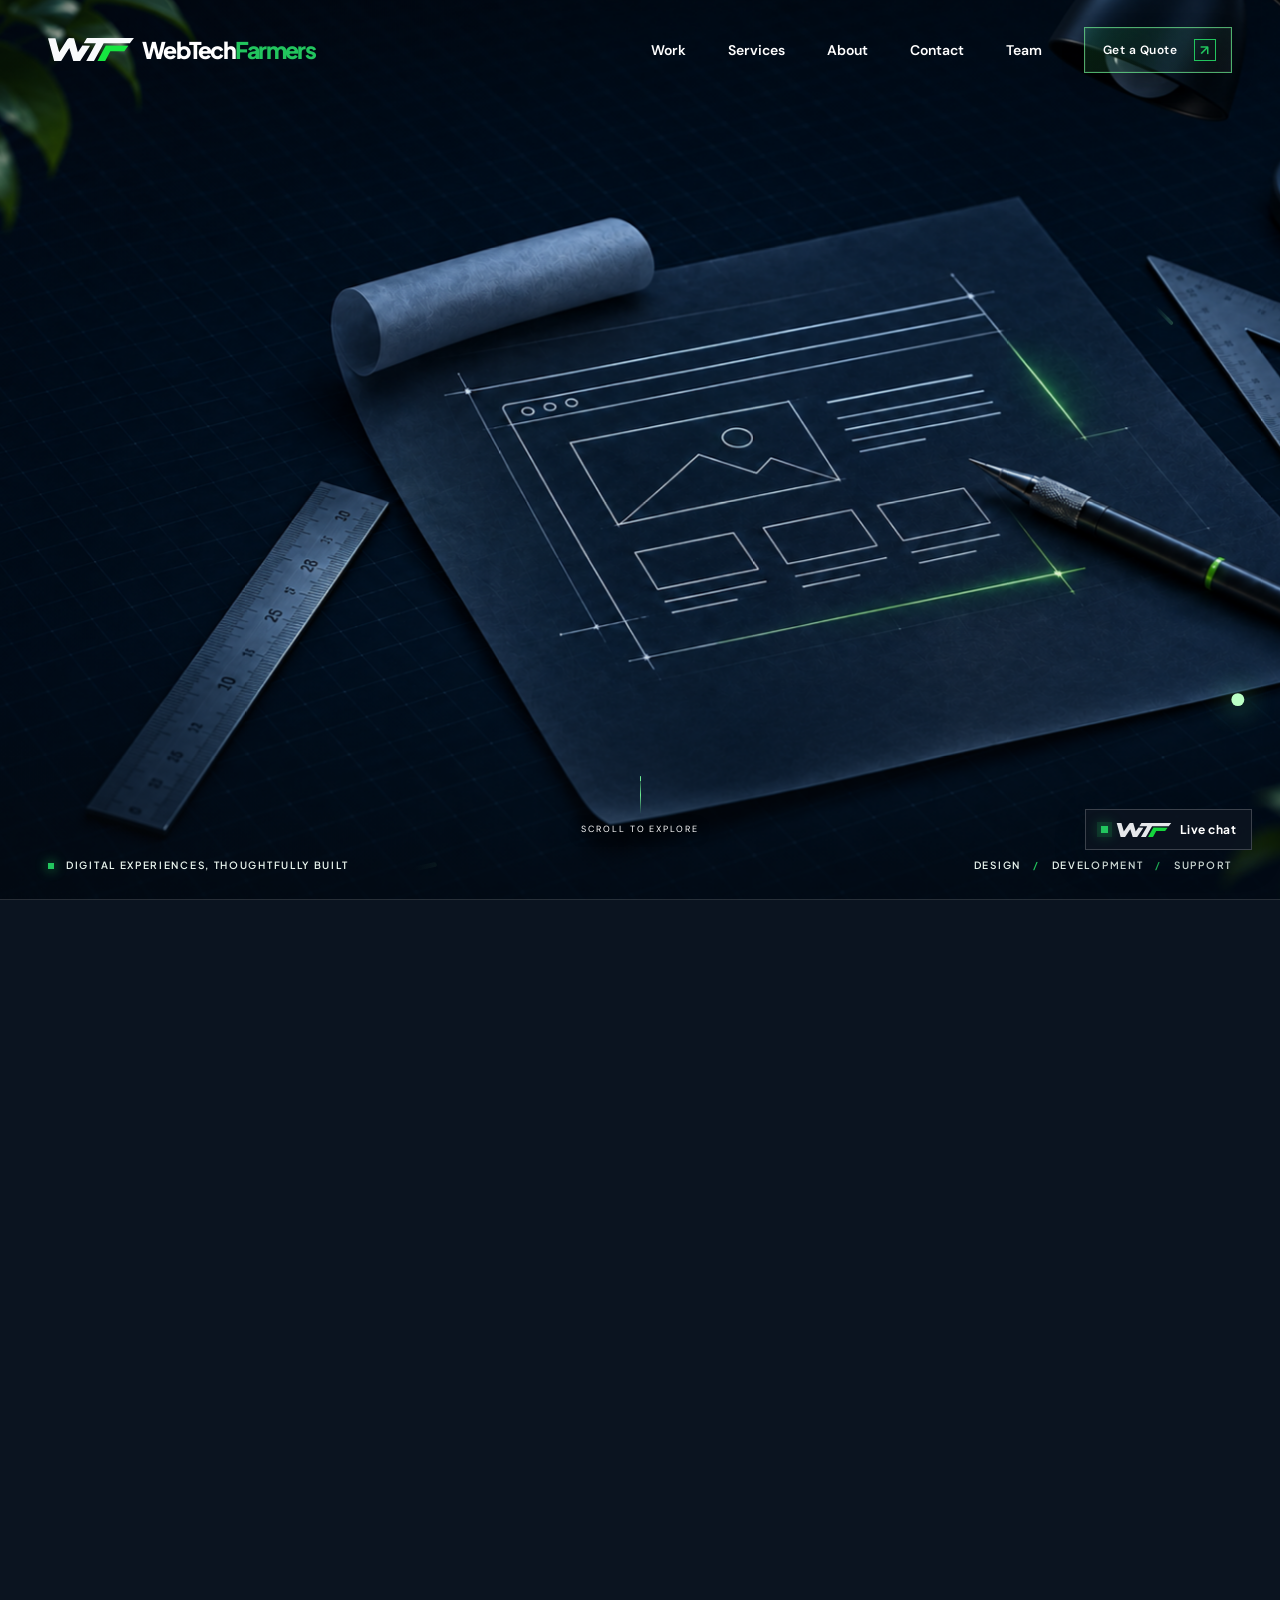
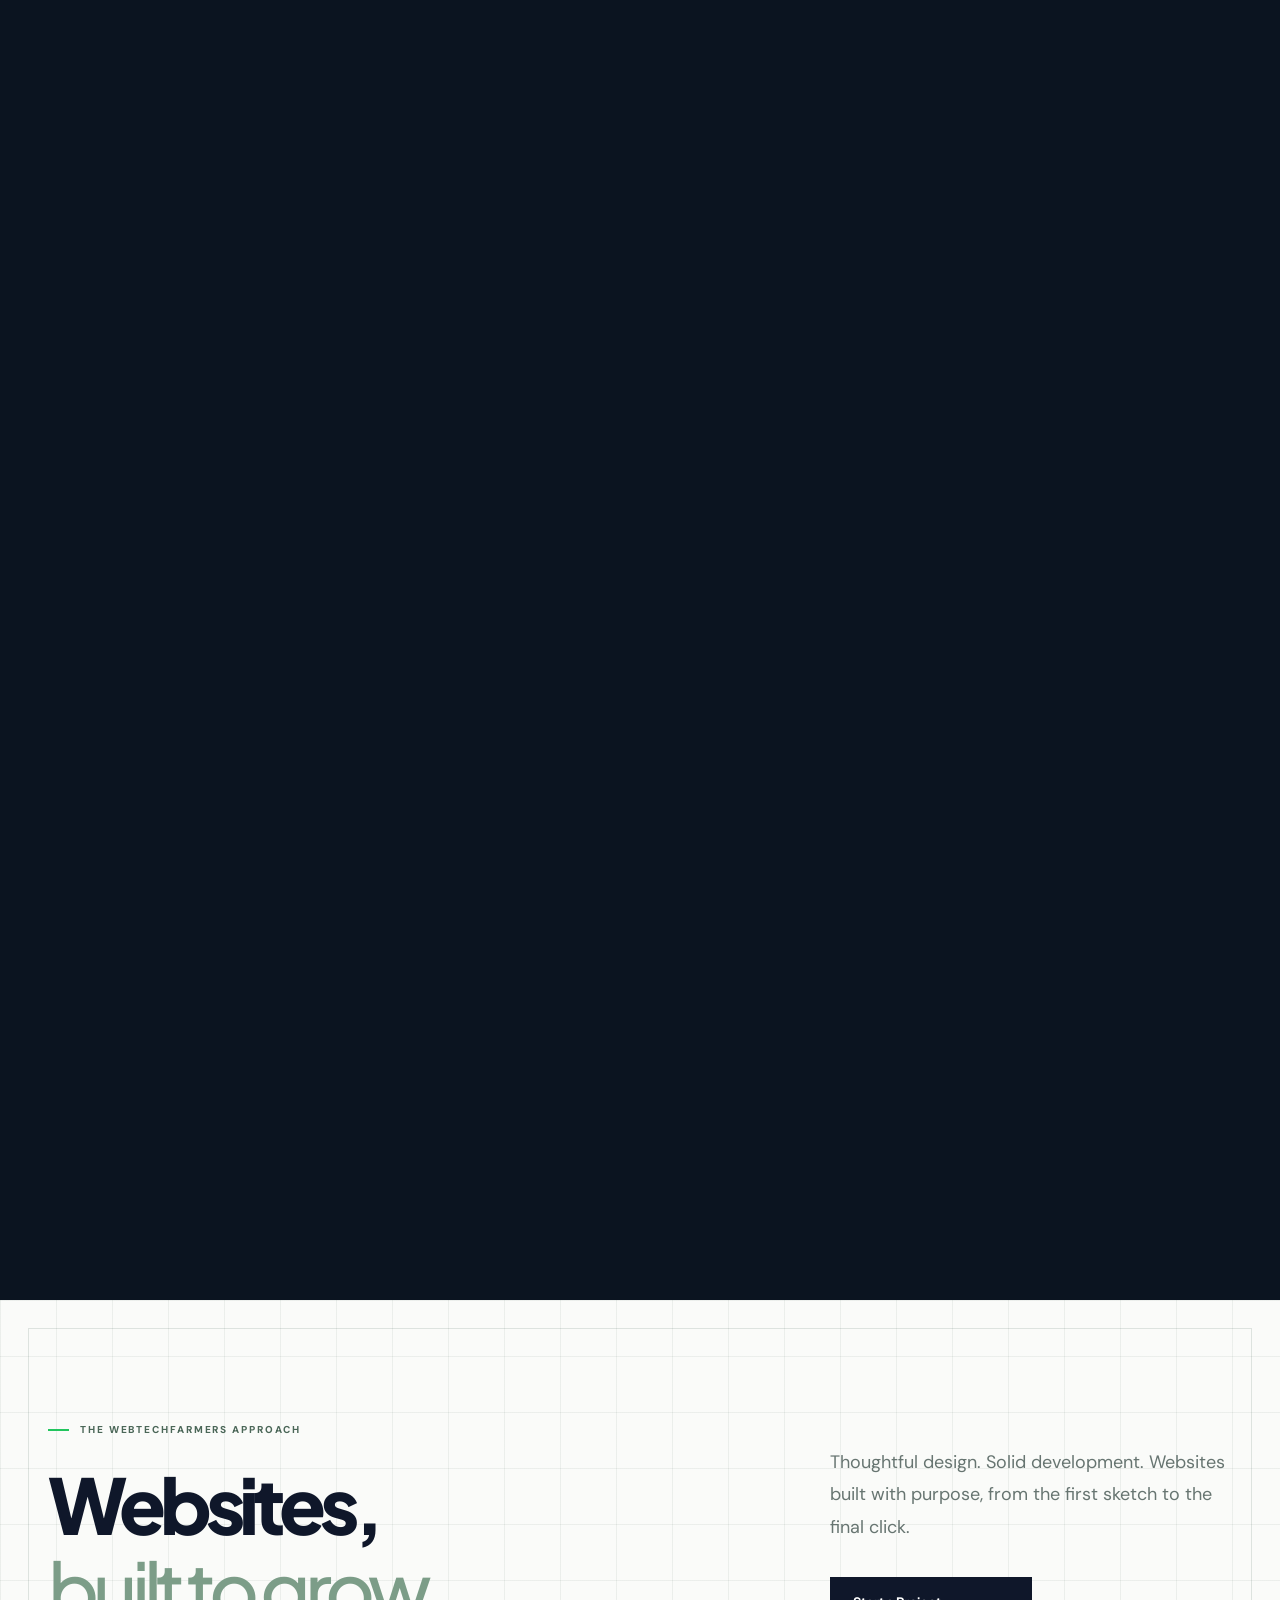
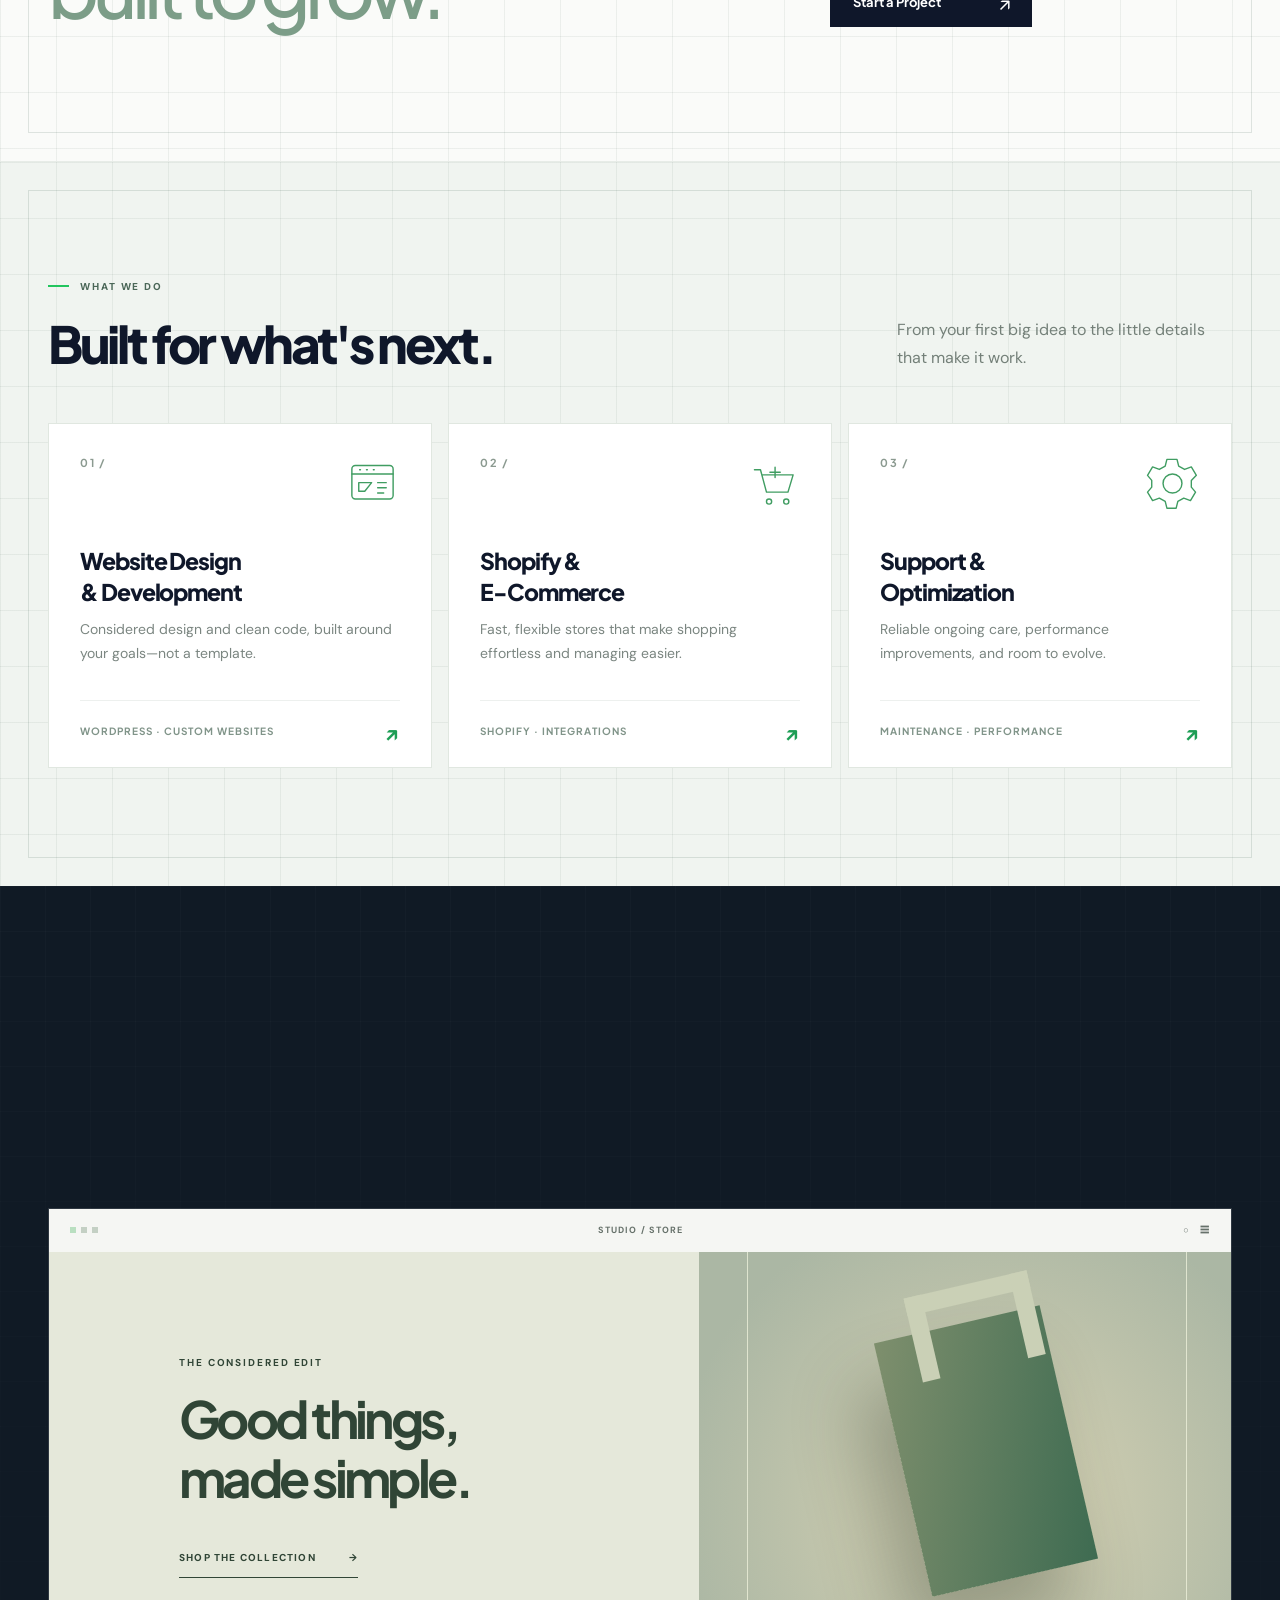
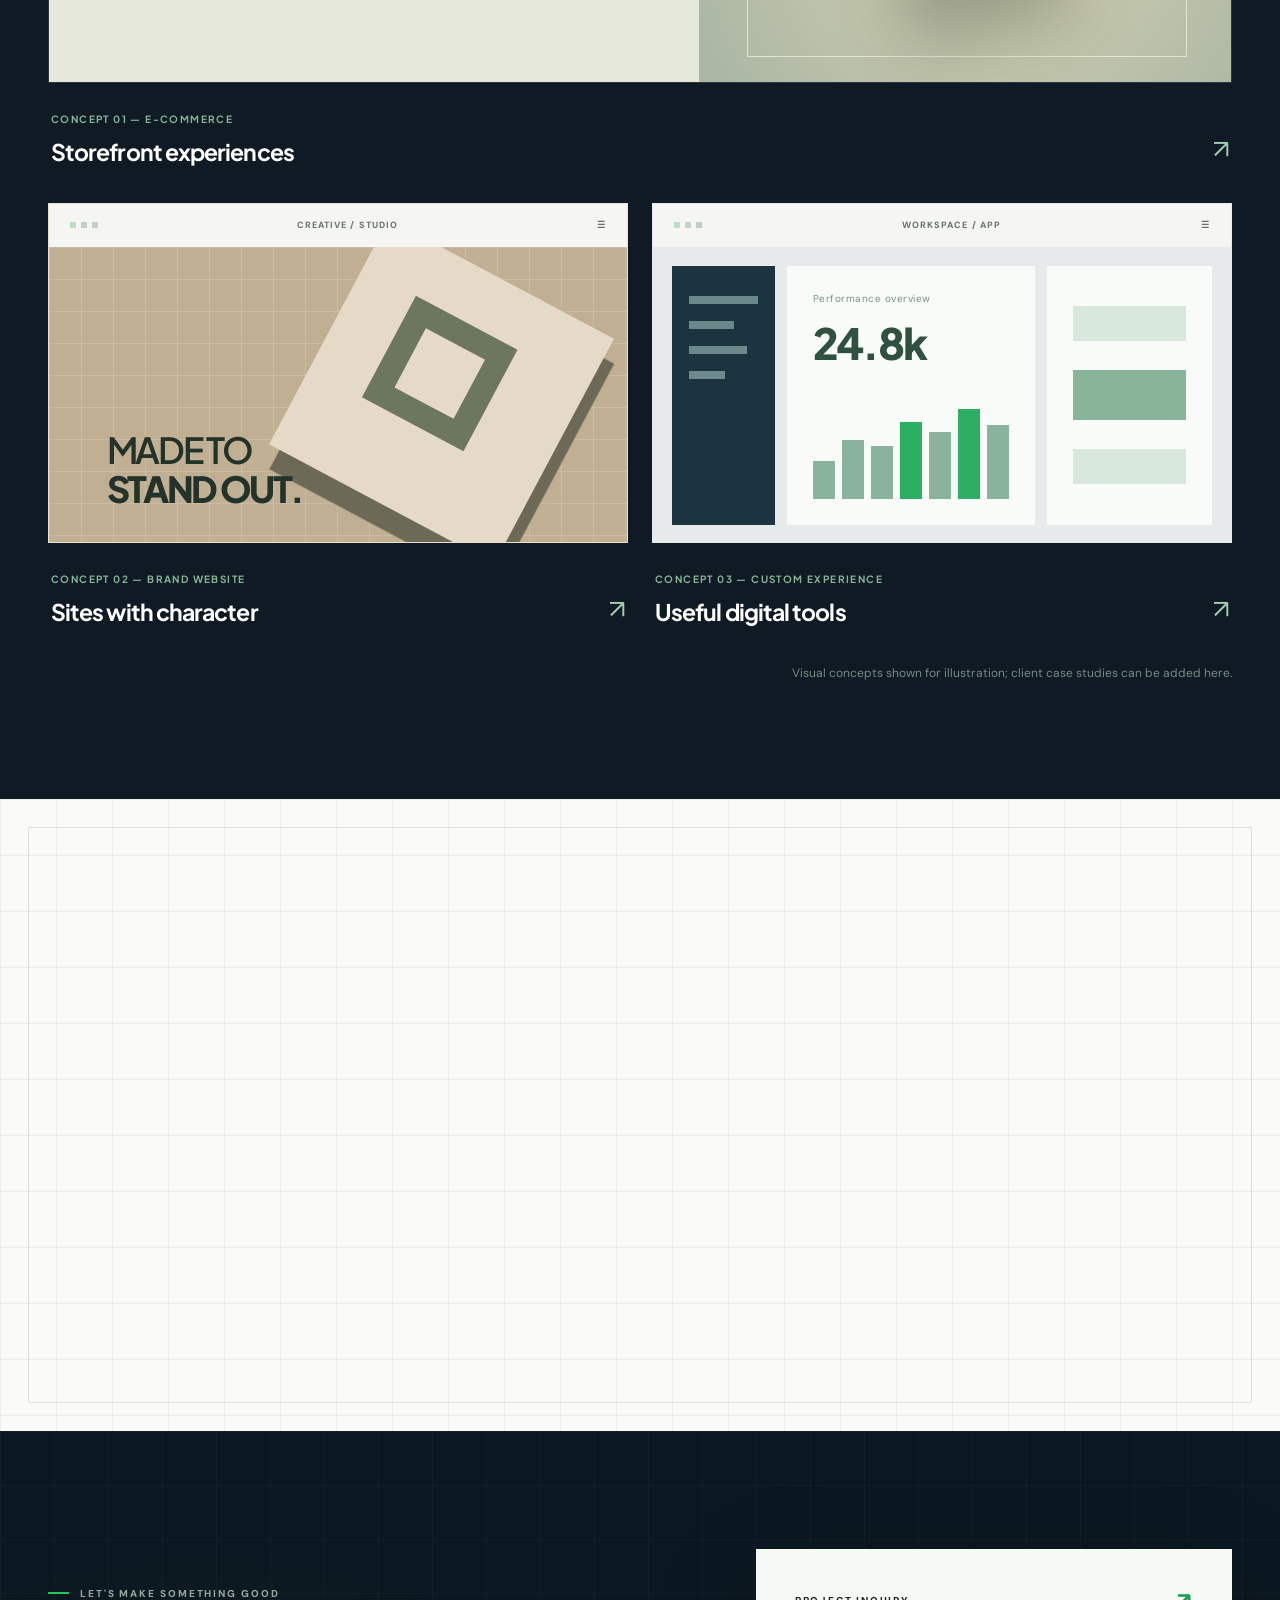
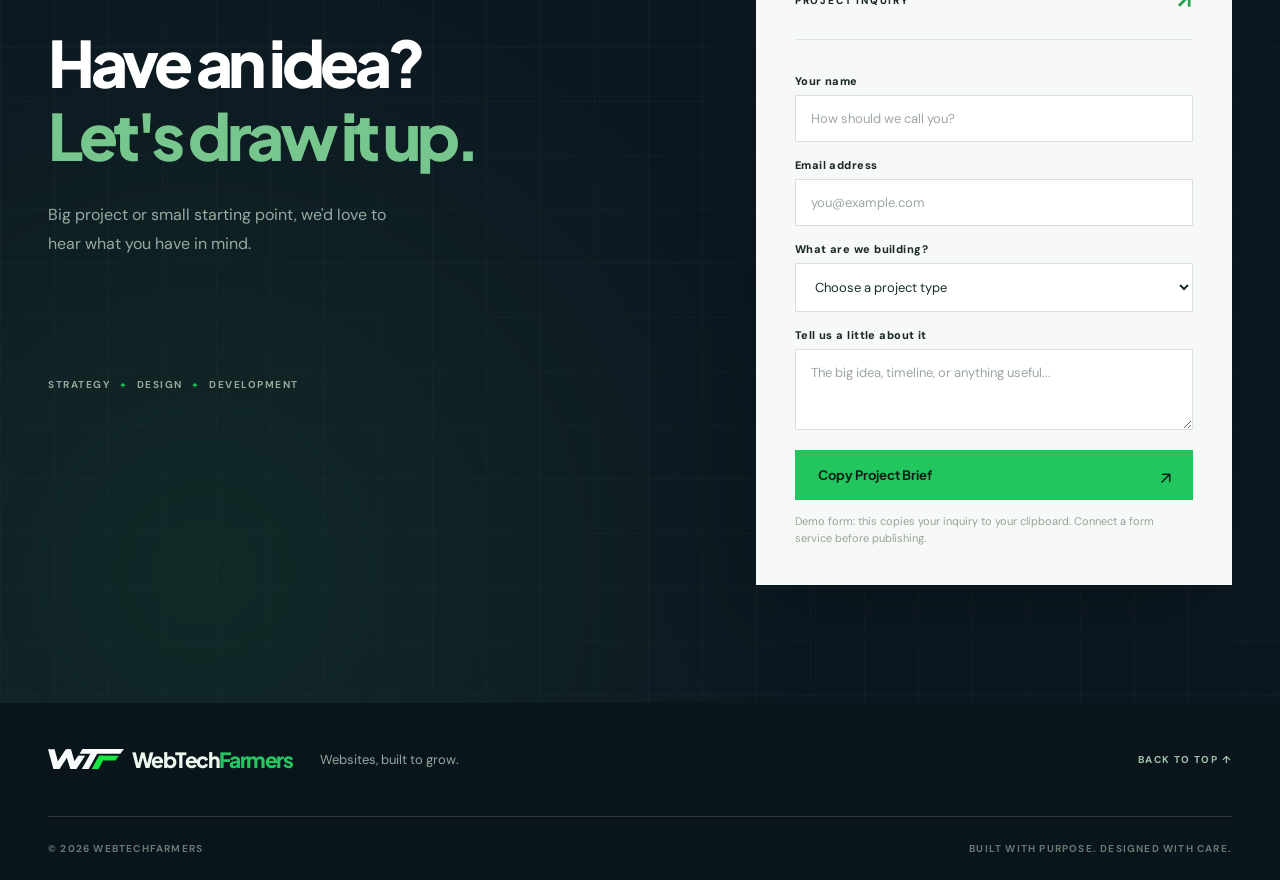
==== commit 0e1ed77d: "Add scroll-triggered hero lighting" ====
--- a/index.html
+++ b/index.html
@@ -131,17 +131,19 @@
 </style>
 <style>
 /* Clean hero artwork: the scroll mark is no longer baked into the background. */
-.hero__photo{background-image:linear-gradient(to bottom,rgba(4,10,17,.2) 0%,rgba(4,10,17,0) 37%,rgba(4,10,17,.05) 70%,rgba(4,10,17,.56) 100%),url('assets/hero-background-desktop.webp')}
+ .hero__photo{background-image:linear-gradient(to bottom,rgba(4,10,17,.2) 0%,rgba(4,10,17,0) 37%,rgba(4,10,17,.05) 70%,rgba(4,10,17,.56) 100%),url('assets/hero-background-off-desktop.png')}
 </style>
 <style>
 /* Scroll-story hero: the artwork stays still while the message changes with progress. */
 .hero{height:500vh;min-height:0;overflow:visible;position:relative;background:var(--deep)}
 .hero__stage{position:sticky;top:0;height:100vh;min-height:600px;overflow:hidden;background:var(--deep)}
-.hero__photo,.hero__grid{position:absolute;inset:0;background-size:cover;background-position:center;transition:opacity .75s ease;will-change:opacity}
+ .hero__photo,.hero__grid,.hero__lights{position:absolute;inset:0;background-size:cover;background-position:center;transition:opacity .75s ease;will-change:opacity}
 .hero__photo{z-index:0}
-.hero__grid{z-index:1;opacity:0;background-image:url('assets/hero-grid-desktop.png')}
-.hero[data-grid-state="active"] .hero__photo{opacity:0}
-.hero[data-grid-state="active"] .hero__grid{opacity:1}
+ .hero__lights{z-index:1;opacity:0;background-image:linear-gradient(to bottom,rgba(4,10,17,.2) 0%,rgba(4,10,17,0) 37%,rgba(4,10,17,.05) 70%,rgba(4,10,17,.56) 100%),url('assets/hero-background-desktop.webp')}
+ .hero__grid{z-index:2;opacity:0;background-image:url('assets/hero-grid-desktop.png')}
+ .hero[data-lights="on"] .hero__lights{opacity:1}
+ .hero[data-grid-state="active"] .hero__photo,.hero[data-grid-state="active"] .hero__lights{opacity:0}
+ .hero[data-grid-state="active"] .hero__grid{opacity:1}
 .hero__story{position:absolute;inset:0;z-index:3;pointer-events:none}
  .hero__story-card{position:absolute;left:max(8vw,48px);top:50%;max-width:min(590px,46vw);opacity:0;transform:translate3d(42px,-42%,0) scale(.96) rotate(1deg);-webkit-transform:translate3d(42px,-42%,0) scale(.96) rotate(1deg);filter:blur(8px);clip-path:inset(0 0 0 16%);transition:opacity .45s ease,transform .75s cubic-bezier(.2,.7,.2,1),filter .55s ease,clip-path .7s ease; -webkit-transition:opacity .45s ease,-webkit-transform .75s cubic-bezier(.2,.7,.2,1),filter .55s ease,clip-path .7s ease;will-change:opacity,transform,filter,clip-path;-webkit-backface-visibility:hidden;backface-visibility:hidden}
 .hero__story-kicker{display:block;margin-bottom:18px;color:var(--green-bright);font:700 10px var(--font-head);letter-spacing:.16em}
@@ -165,8 +167,8 @@
 @media (max-width:700px){.hero__grid{background-image:url('assets/hero-grid-mobile.png')}}
 </style>
 <style>
-@media (min-width:701px) and (max-width:1000px){.hero__photo{background-image:linear-gradient(to bottom,rgba(4,10,17,.2) 0%,rgba(4,10,17,0) 37%,rgba(4,10,17,.05) 70%,rgba(4,10,17,.56) 100%),url('assets/hero-background-tablet.webp');background-position:center center}}
-@media (max-width:700px){.hero__photo{background-image:linear-gradient(to bottom,rgba(4,10,17,.2) 0%,rgba(4,10,17,0) 37%,rgba(4,10,17,.05) 70%,rgba(4,10,17,.56) 100%),url('assets/hero-background-mobile.webp');background-position:center center}}
+@media (min-width:701px) and (max-width:1000px){.hero__photo{background-image:linear-gradient(to bottom,rgba(4,10,17,.2) 0%,rgba(4,10,17,0) 37%,rgba(4,10,17,.05) 70%,rgba(4,10,17,.56) 100%),url('assets/hero-background-off-tablet.png');background-position:center center}.hero__lights{background-image:linear-gradient(to bottom,rgba(4,10,17,.2) 0%,rgba(4,10,17,0) 37%,rgba(4,10,17,.05) 70%,rgba(4,10,17,.56) 100%),url('assets/hero-background-tablet.webp');background-position:center center}}
+@media (max-width:700px){.hero__photo{background-image:linear-gradient(to bottom,rgba(4,10,17,.2) 0%,rgba(4,10,17,0) 37%,rgba(4,10,17,.05) 70%,rgba(4,10,17,.56) 100%),url('assets/hero-background-off-mobile.png');background-position:center center}.hero__lights{background-image:linear-gradient(to bottom,rgba(4,10,17,.2) 0%,rgba(4,10,17,0) 37%,rgba(4,10,17,.05) 70%,rgba(4,10,17,.56) 100%),url('assets/hero-background-mobile.webp');background-position:center center}}
 </style>
 <style>
 /* Keep the scroll cue hidden until the visitor has moved 300px into the page. */
@@ -317,6 +319,7 @@
 <section aria-label="WebTechFarmers digital drafting board" class="hero" id="top">
 <div class="hero__stage">
 <div aria-hidden="true" class="hero__photo"></div>
+<div aria-hidden="true" class="hero__lights"></div>
 <div aria-hidden="true" class="hero__grid"></div>
 <svg aria-hidden="true" class="hero__trace" preserveaspectratio="xMidYMid slice" viewbox="0 0 1672 557">
 <defs><lineargradient id="trace-gradient" x1="0" x2="1" y1="0" y2="0"><stop offset="0" stop-color="#8af9ad" stop-opacity="0"></stop><stop offset=".5" stop-color="#9cf8ad" stop-opacity=".9"></stop><stop offset="1" stop-color="#8af9ad" stop-opacity="0"></stop></lineargradient></defs>
@@ -506,6 +509,7 @@
  const distance=Math.max(1,hero.offsetHeight-window.innerHeight);
  const progress=Math.min(1,Math.max(0,-hero.getBoundingClientRect().top/distance));
  const hasScrolled=window.scrollY>2;
+ const nextLightsState=window.scrollY>150?'on':'off';
  const nextStep=String(progress<.22?0:progress<.44?1:2);
  const nextStoryState=progress>.62?'hidden':'visible';
   const previousStoryStep=Number(hero.dataset.storyStep??nextStep);
@@ -522,10 +526,11 @@
   forwardTrack?.style.setProperty('transform',`translate3d(${forwardOffset}%,0,0)`);
   reverseTrack?.style.setProperty('transform',`translate3d(${reverseOffset}%,0,0)`);
  };
-  if(hero.dataset.hasScrolled===String(hasScrolled) && hero.dataset.storyStep===nextStep && hero.dataset.storyState===nextStoryState && hero.dataset.gridState===nextGridState && hero.dataset.sloganState===nextSloganState && hero.dataset.endpointState===nextEndpointState){updateSlogans();return;}
+  if(hero.dataset.hasScrolled===String(hasScrolled) && hero.dataset.lights===nextLightsState && hero.dataset.storyStep===nextStep && hero.dataset.storyState===nextStoryState && hero.dataset.gridState===nextGridState && hero.dataset.sloganState===nextSloganState && hero.dataset.endpointState===nextEndpointState){updateSlogans();return;}
  window.cancelAnimationFrame(heroStoryFrame);
  heroStoryFrame=window.requestAnimationFrame(()=>{
   hero.dataset.storyStep=nextStep;
+  hero.dataset.lights=nextLightsState;
    hero.dataset.storyDirection=storyDirection;
   hero.dataset.hasScrolled=String(hasScrolled);
   hero.dataset.storyState=nextStoryState;
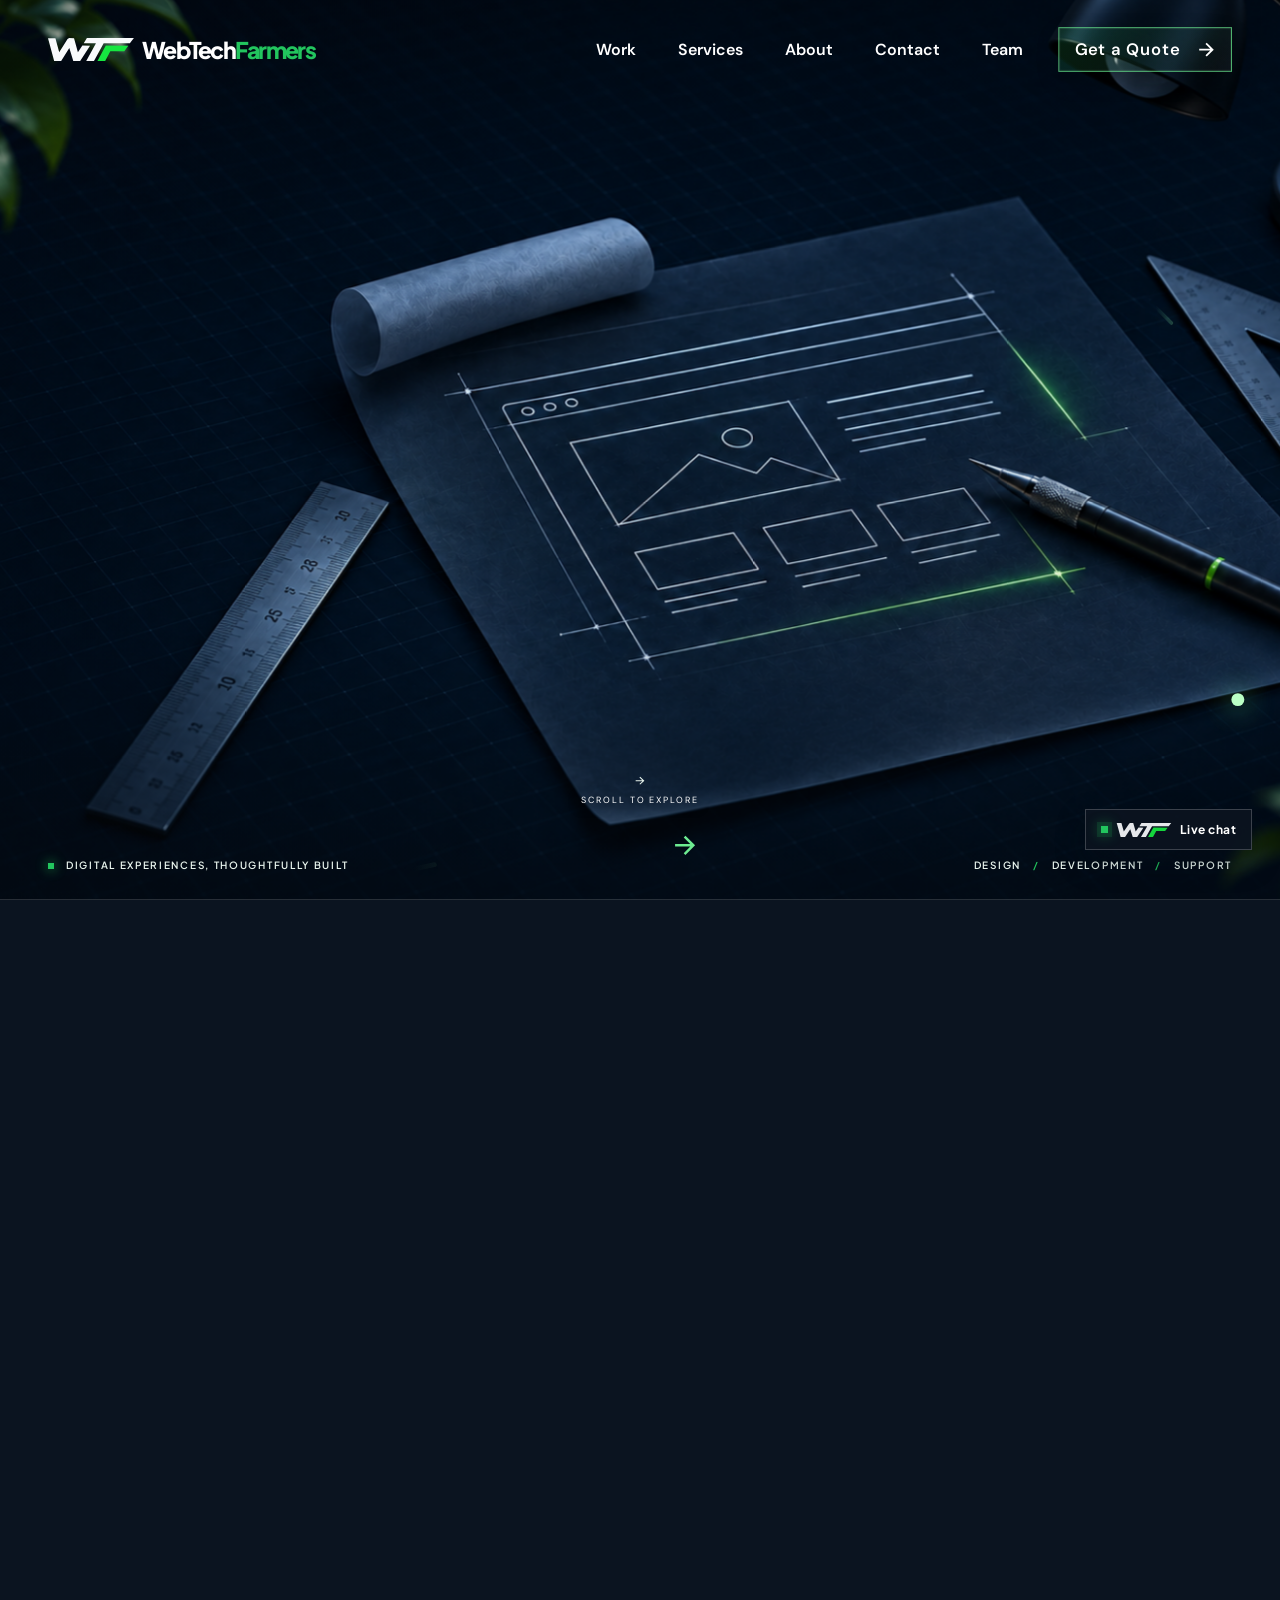
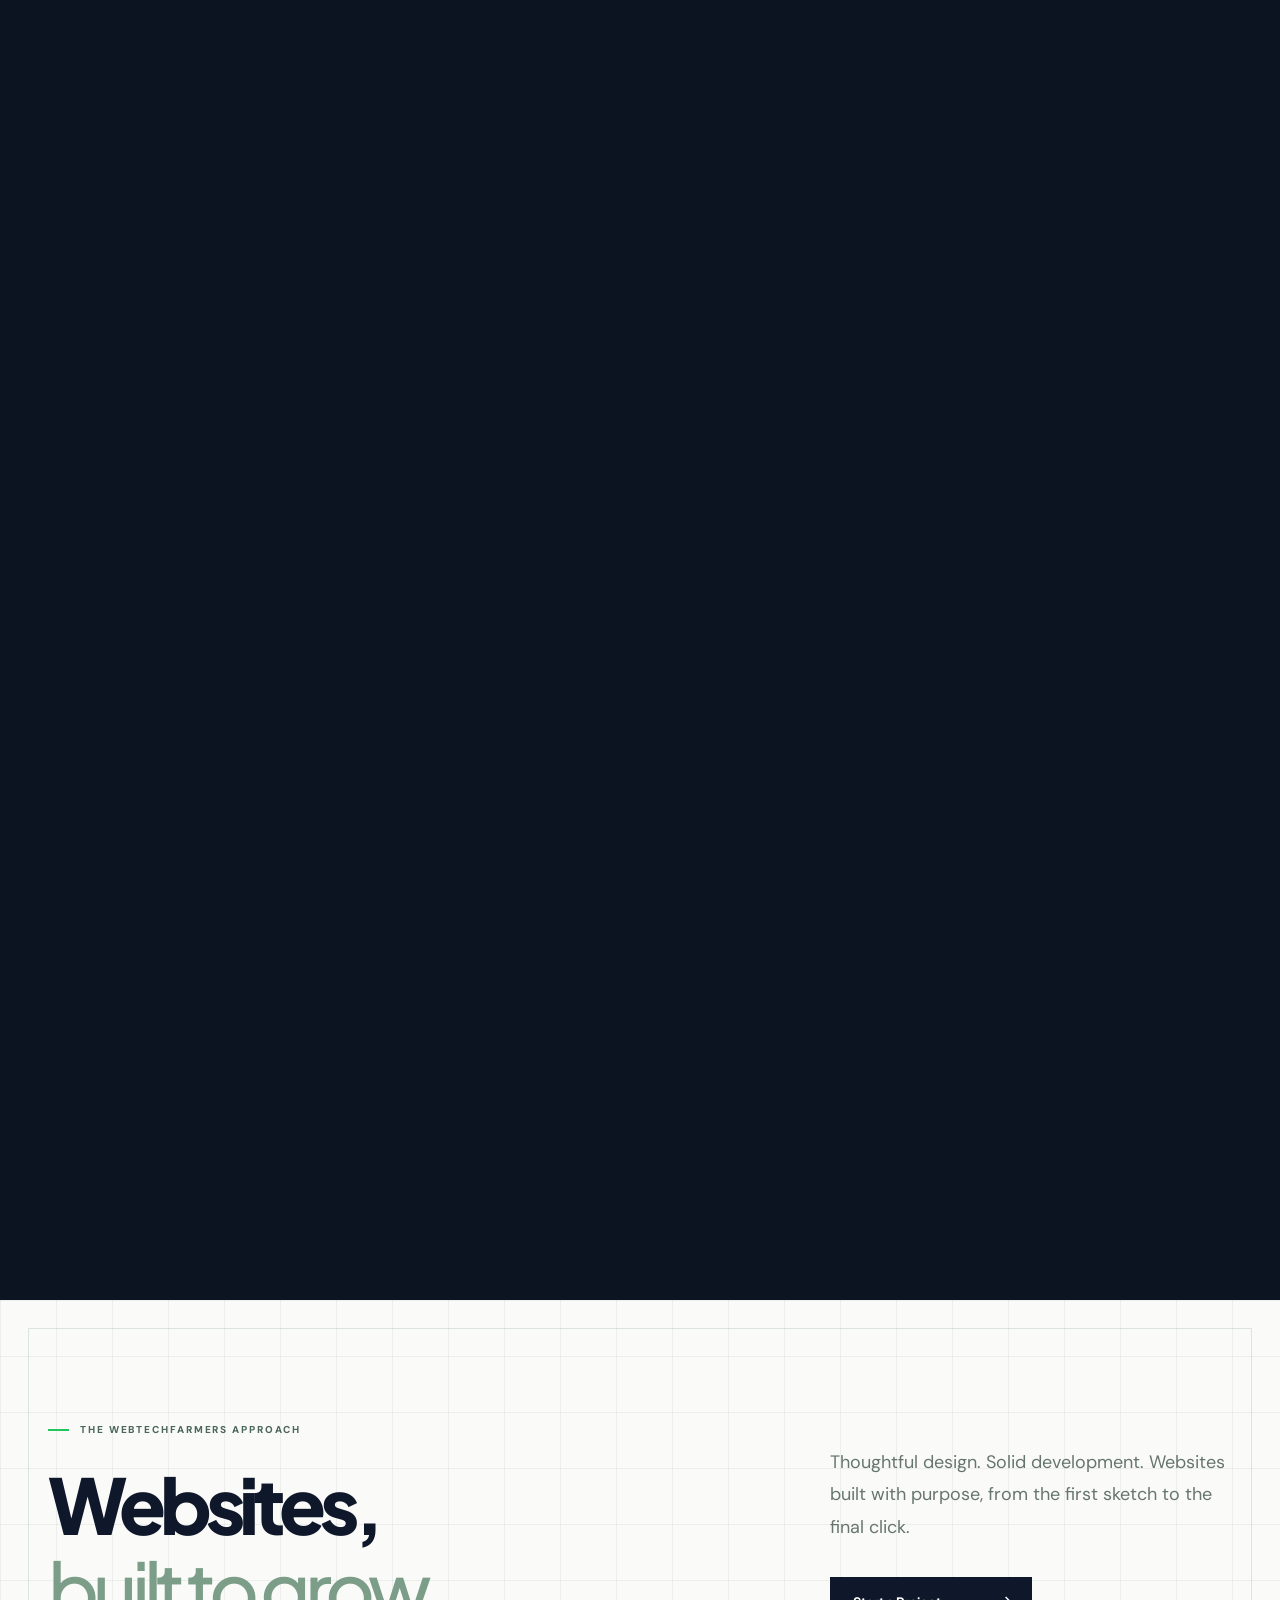
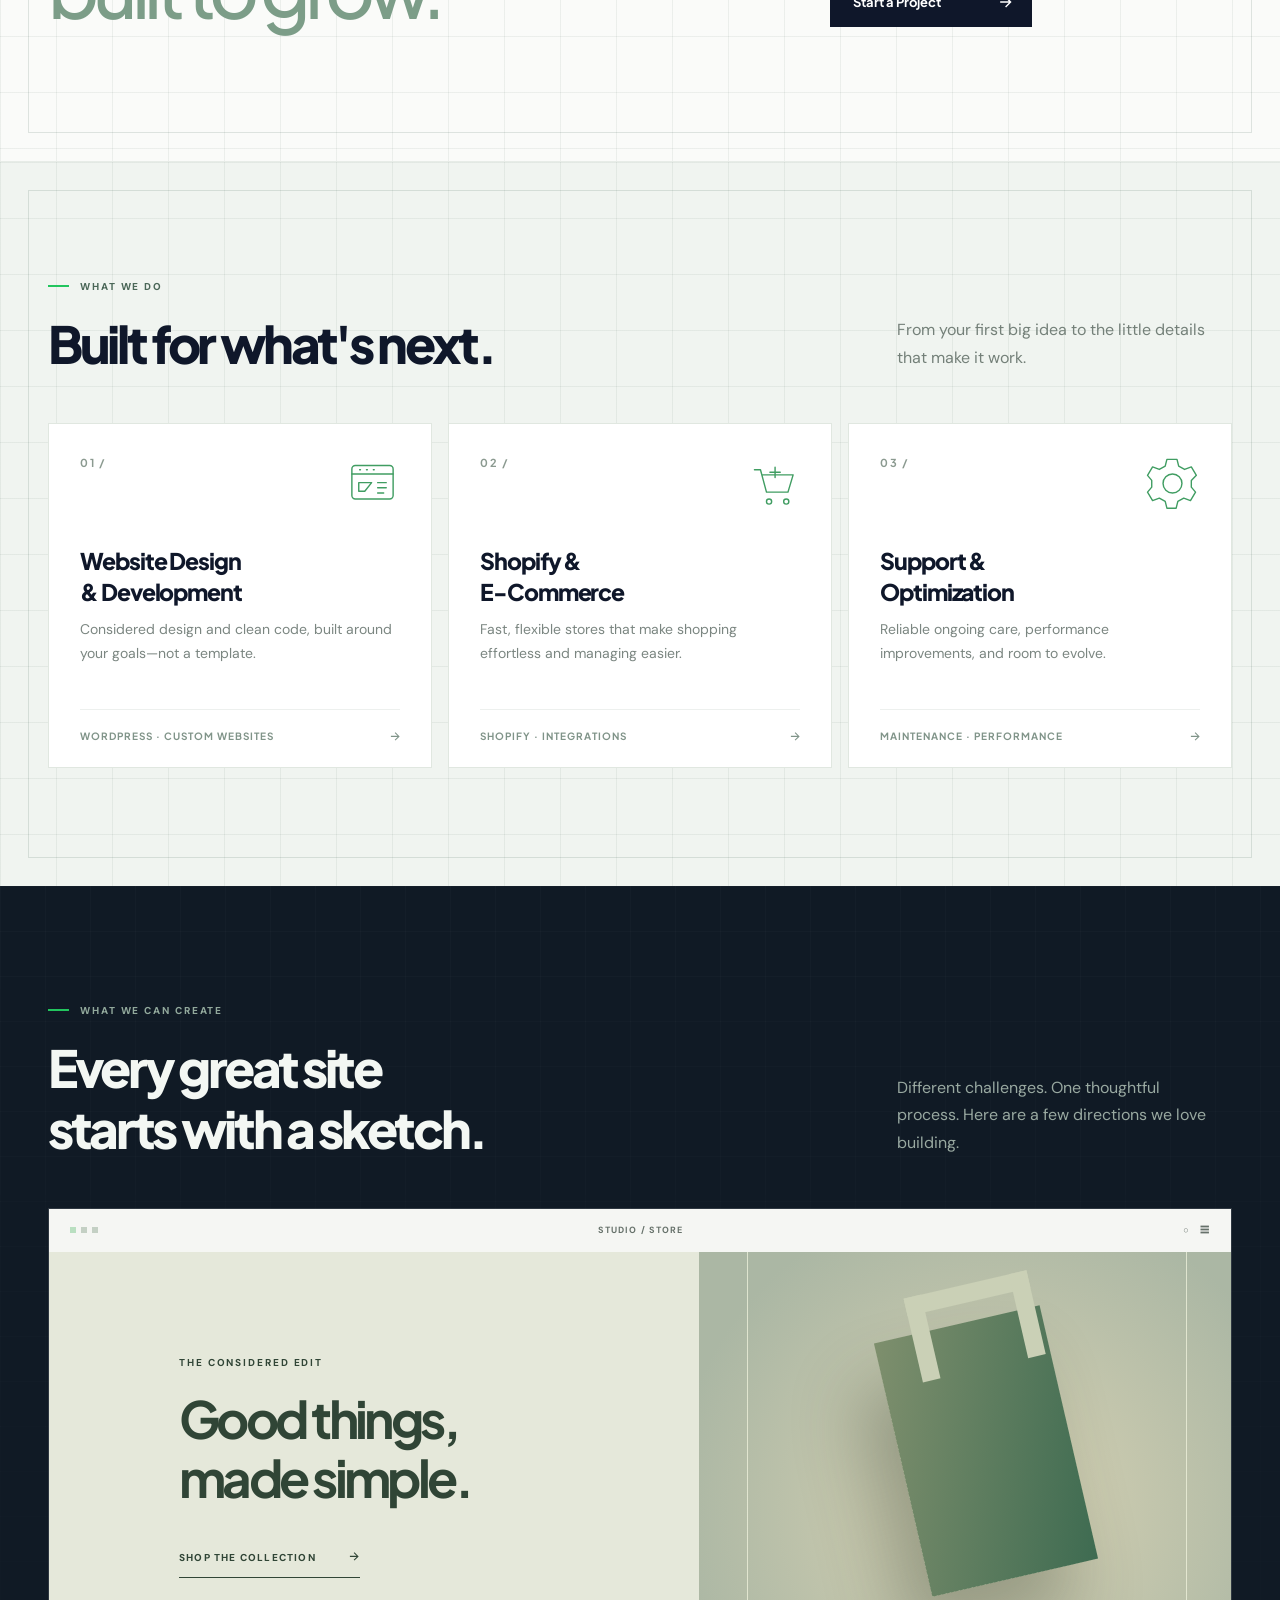
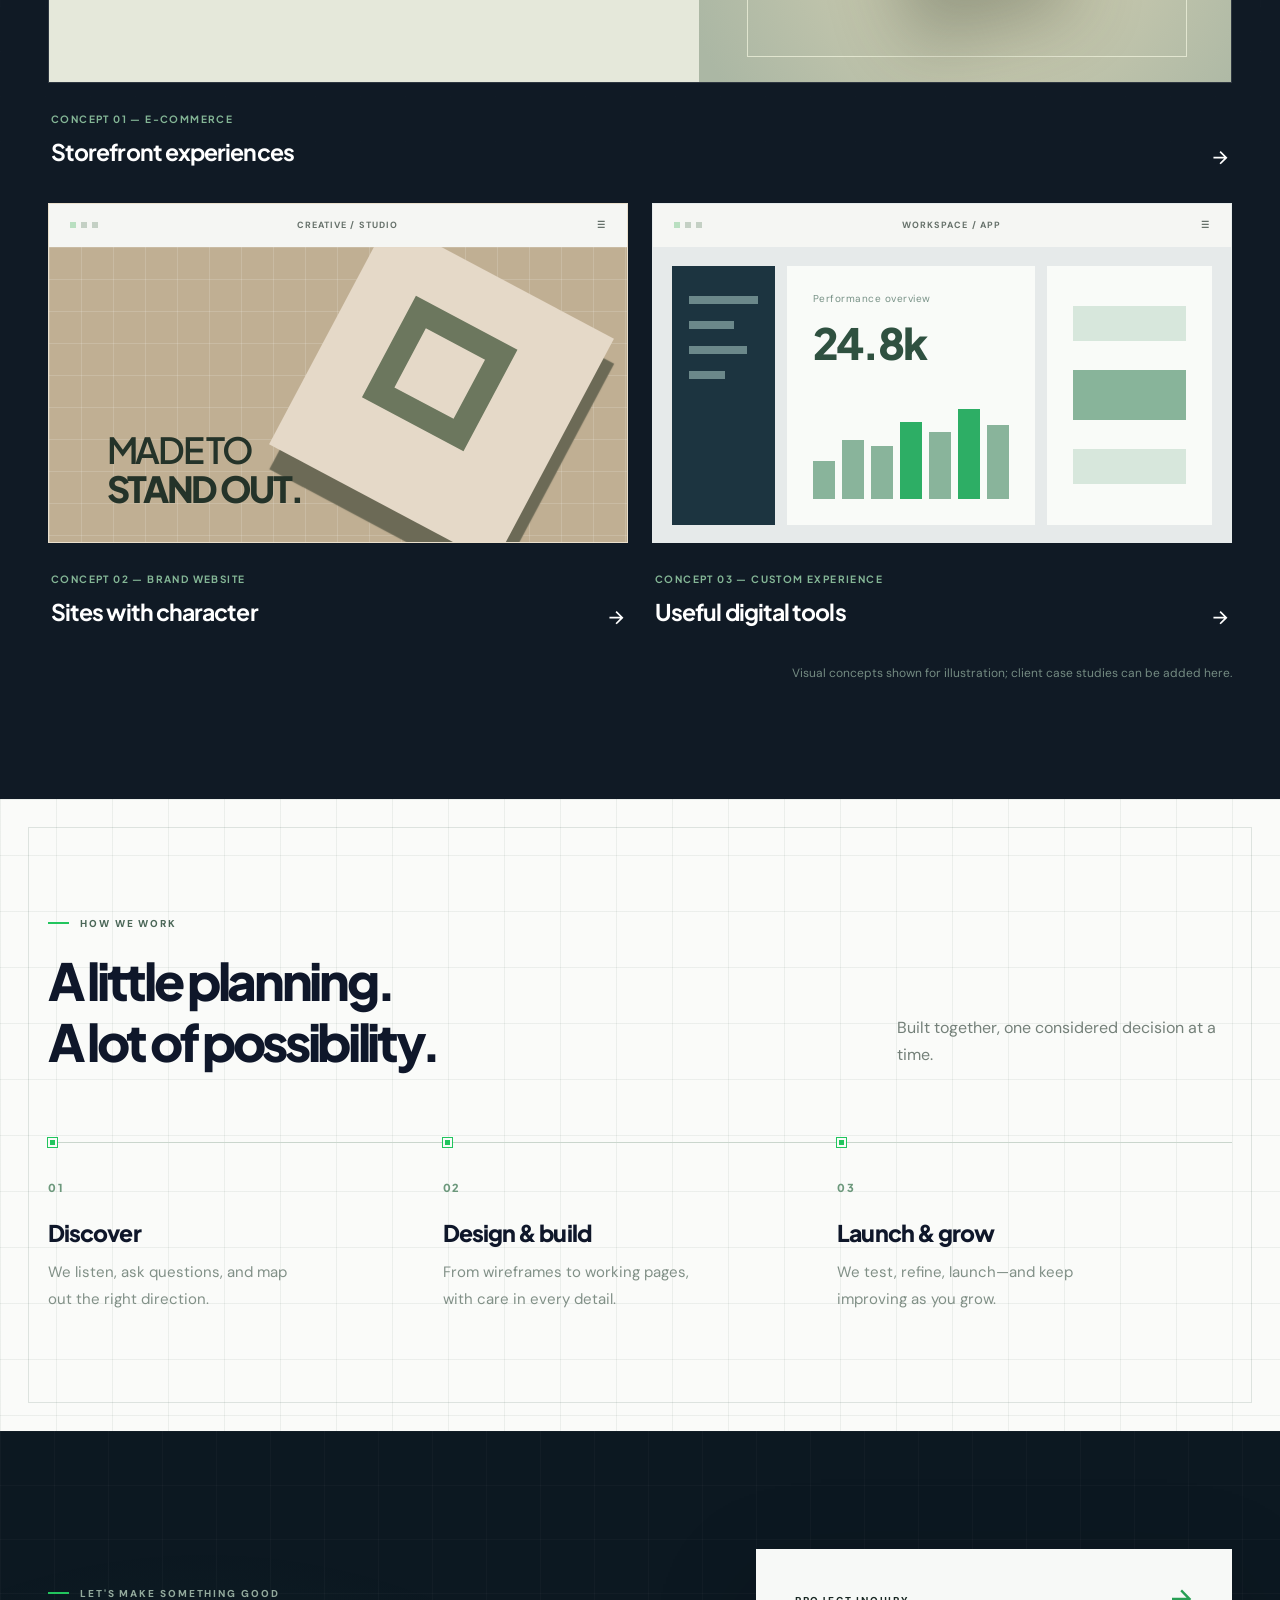
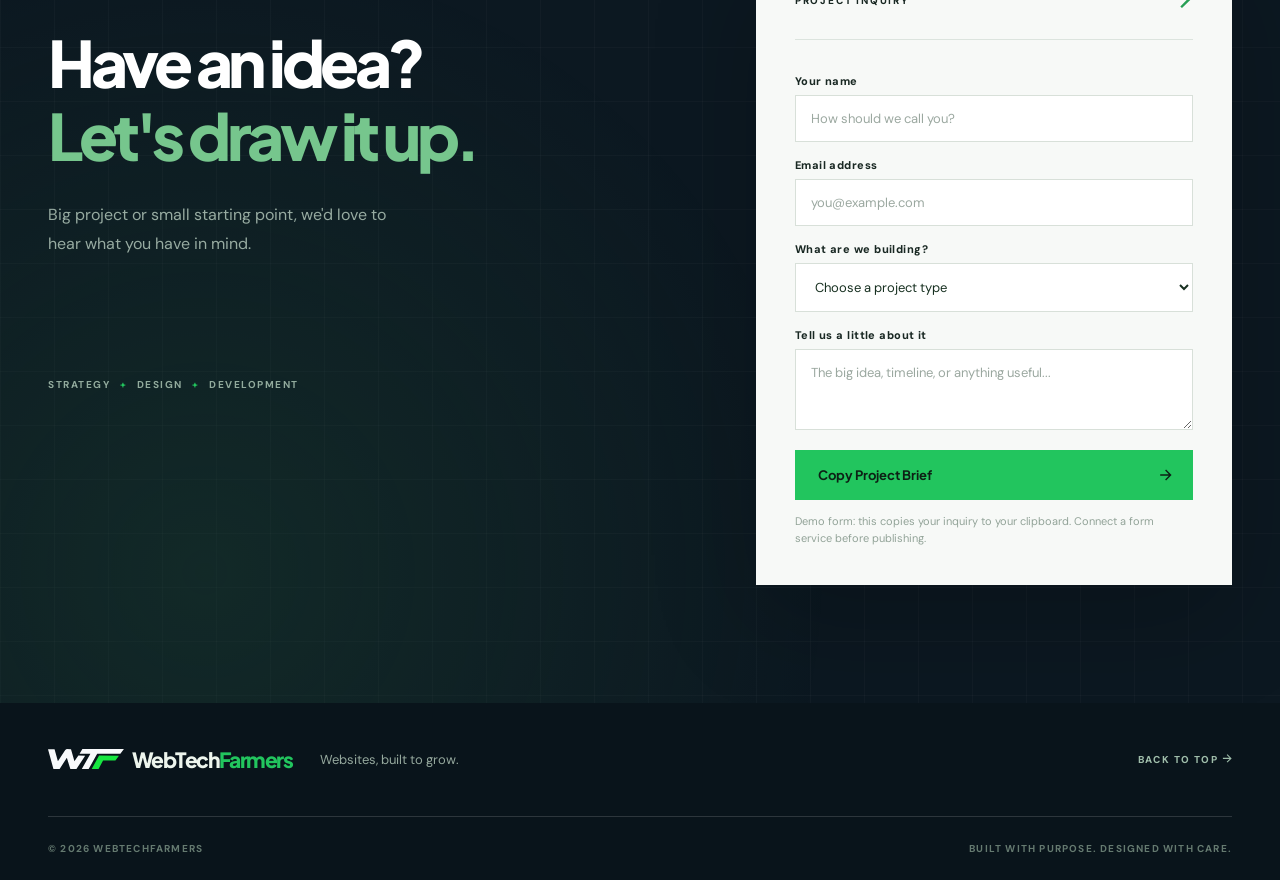
==== commit b6088b00: "Polish arrows and desktop quote CTA" ====
--- a/index.html
+++ b/index.html
@@ -289,6 +289,19 @@
 .site-header:not(.is-compact) .header__cta-only{pointer-events:none;transition-delay:0s,0s,0s}
 </style>
 <style>@media(min-width:701px){.chat-widget{bottom:50px}}</style>
+<style>
+/* Use the supplied arrow artwork consistently across action links and buttons. */
+span[aria-hidden="true"]:not(.chat-launcher__icon):not(.chat-avatar){display:inline-block;width:1.05em;height:1.05em;flex:0 0 1.05em;background:currentColor;-webkit-mask:url('assets/arrow-right.svg') center/contain no-repeat;mask:url('assets/arrow-right.svg') center/contain no-repeat;text-indent:-9999px;overflow:hidden;line-height:0;vertical-align:-.12em}
+.arrow-icon{display:inline-block;width:1.05em;height:1.05em;vertical-align:-.12em;color:currentColor;font-size:1em;line-height:0}
+.nav__cta:before{content:none!important;display:none!important}
+.nav__cta:before{content:'';background:currentColor;-webkit-mask:url('assets/arrow-right.svg') center/contain no-repeat;mask:url('assets/arrow-right.svg') center/contain no-repeat}
+.hero__scroll:after{content:'';display:grid!important;background:var(--green-bright);-webkit-mask:url('assets/arrow-right.svg') center/contain no-repeat;mask:url('assets/arrow-right.svg') center/contain no-repeat}
+.chat-form button{font-size:0}.chat-form button:before{content:'';display:block;width:1.1em;height:1.1em;margin:auto;background:currentColor;-webkit-mask:url('assets/arrow-right.svg') center/contain no-repeat;mask:url('assets/arrow-right.svg') center/contain no-repeat}
+.nav__cta:before{content:none!important;display:none!important}
+.nav__cta{transform:scale(1.04);transform-origin:right center}
+.nav__cta:hover{transform:scale(1.04) translateY(-1px)}
+@media (min-width:1001px){.nav{font-size:16px}.nav__cta{font-size:16px;padding:10px 15px}}
+</style>
 </head>
 <body>
 <div aria-hidden="true" class="loader" id="loader">
@@ -543,5 +556,6 @@
 }
 window.addEventListener('scroll',updateHeroStory,{passive:true});window.addEventListener('resize',updateHeroStory);updateHeroStory();
 heroScroll?.addEventListener('click',event=>{event.preventDefault();document.querySelector('#intro')?.scrollIntoView({behavior:'smooth',block:'start'});history.replaceState(null,'','#intro')});
+const arrowSvg='<svg aria-hidden="true" class="arrow-icon" viewBox="0 0 266 242" focusable="false"><path d="M138 18 119 38 191 111H23v28h169l-73 73 19 19 107-106L138 18Z" fill="currentColor"/></svg>';document.querySelectorAll('body *:not(script):not(style)').forEach(element=>{if(element.children.length||!/[↗→↑↓]/.test(element.textContent))return;if(element.matches('span[aria-hidden="true"]')){const icon=document.createElementNS('http://www.w3.org/2000/svg','svg');icon.setAttribute('aria-hidden','true');icon.setAttribute('class','arrow-icon');icon.setAttribute('viewBox','0 0 266 242');icon.setAttribute('focusable','false');const path=document.createElementNS('http://www.w3.org/2000/svg','path');path.setAttribute('d','M138 18 119 38 191 111H23v28h169l-73 73 19 19 107-106L138 18Z');path.setAttribute('fill','currentColor');icon.appendChild(path);element.replaceWith(icon)}else element.innerHTML=element.textContent.replace(/[↗→↑↓]/g,arrowSvg)});
 </script></body>
 </html>
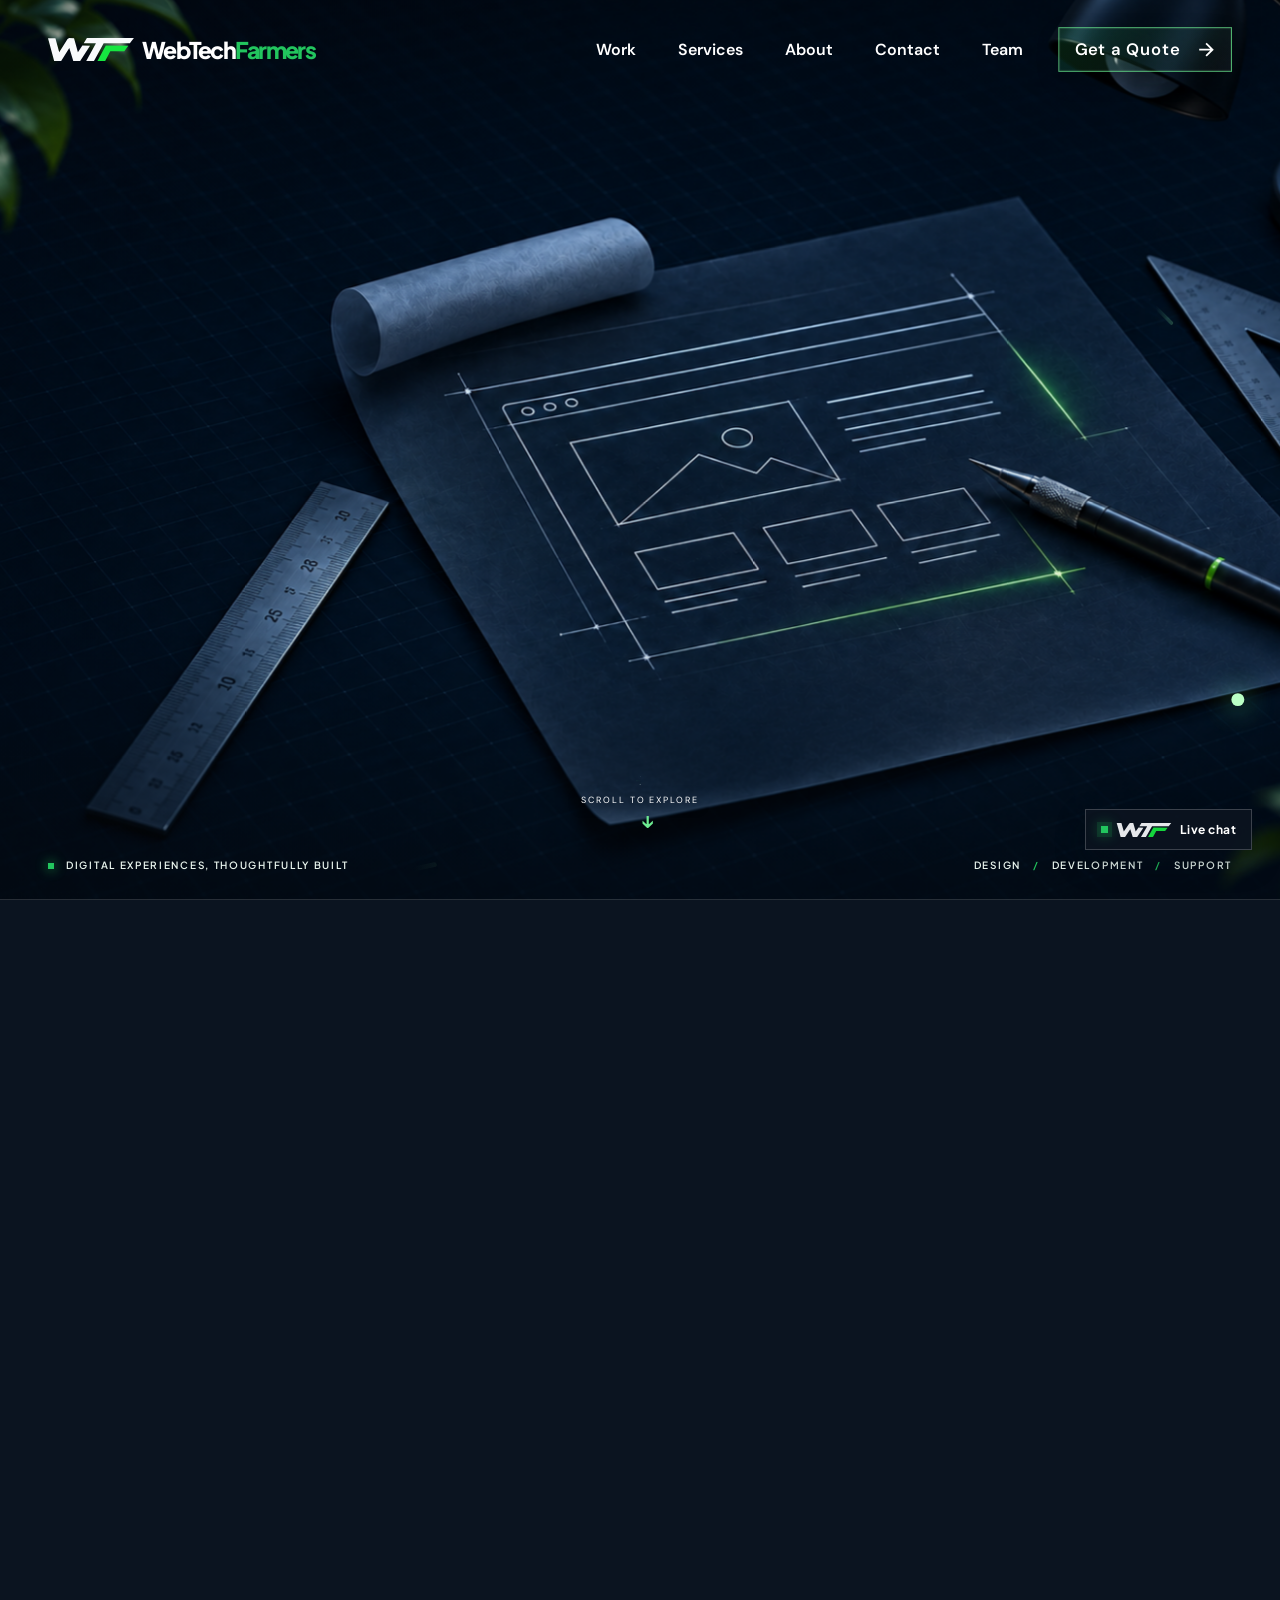
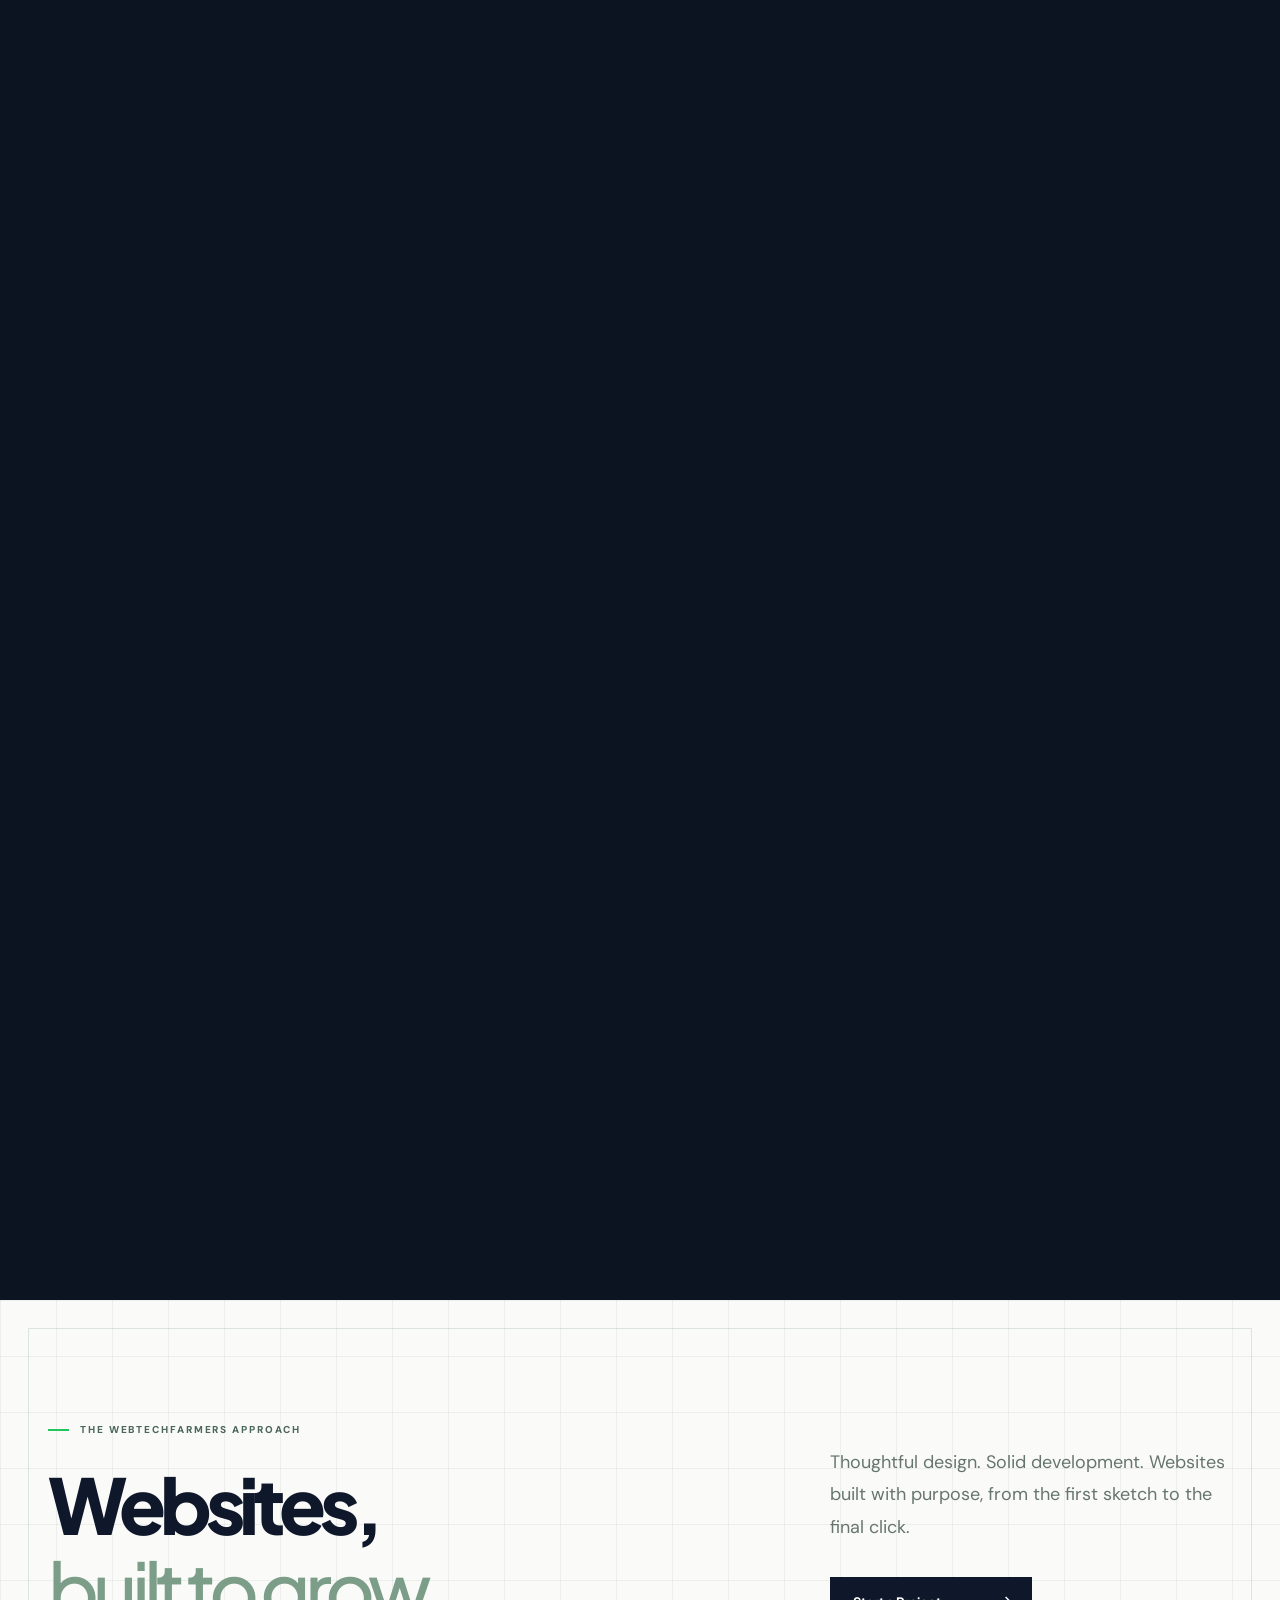
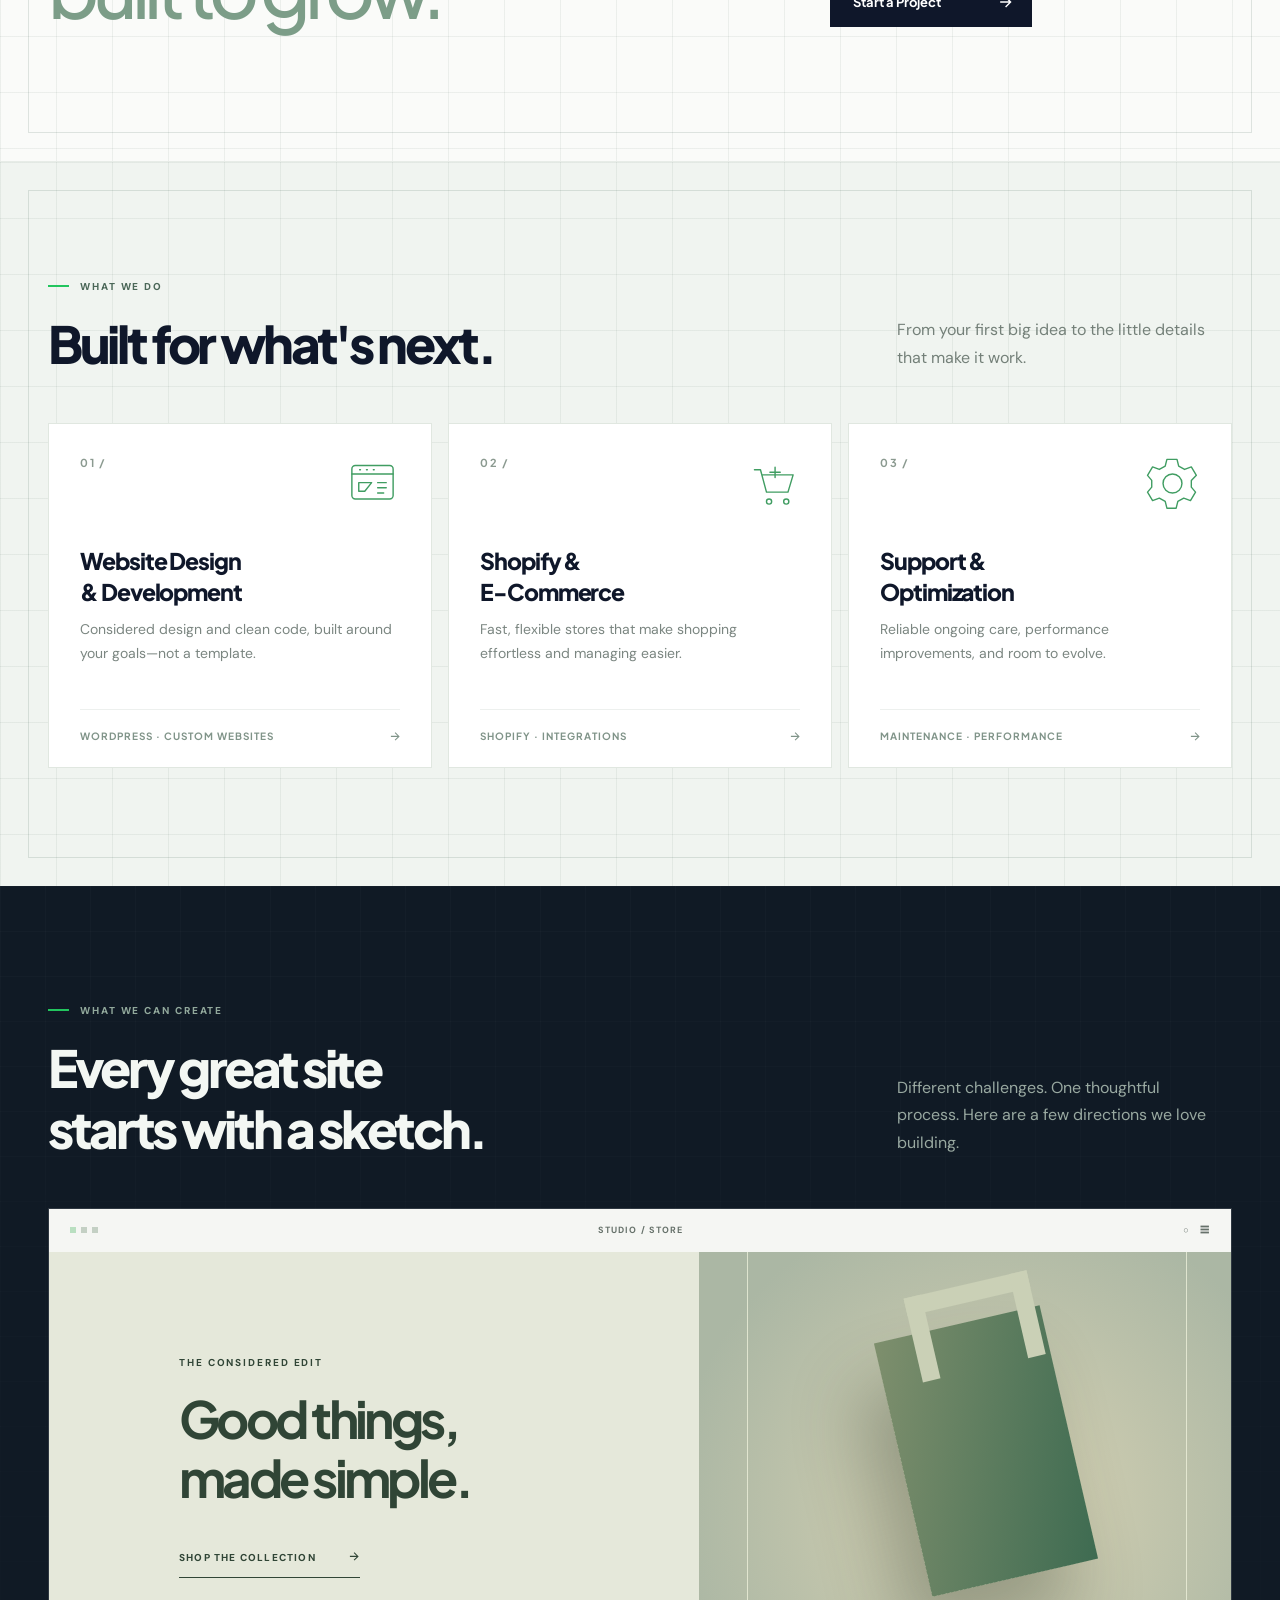
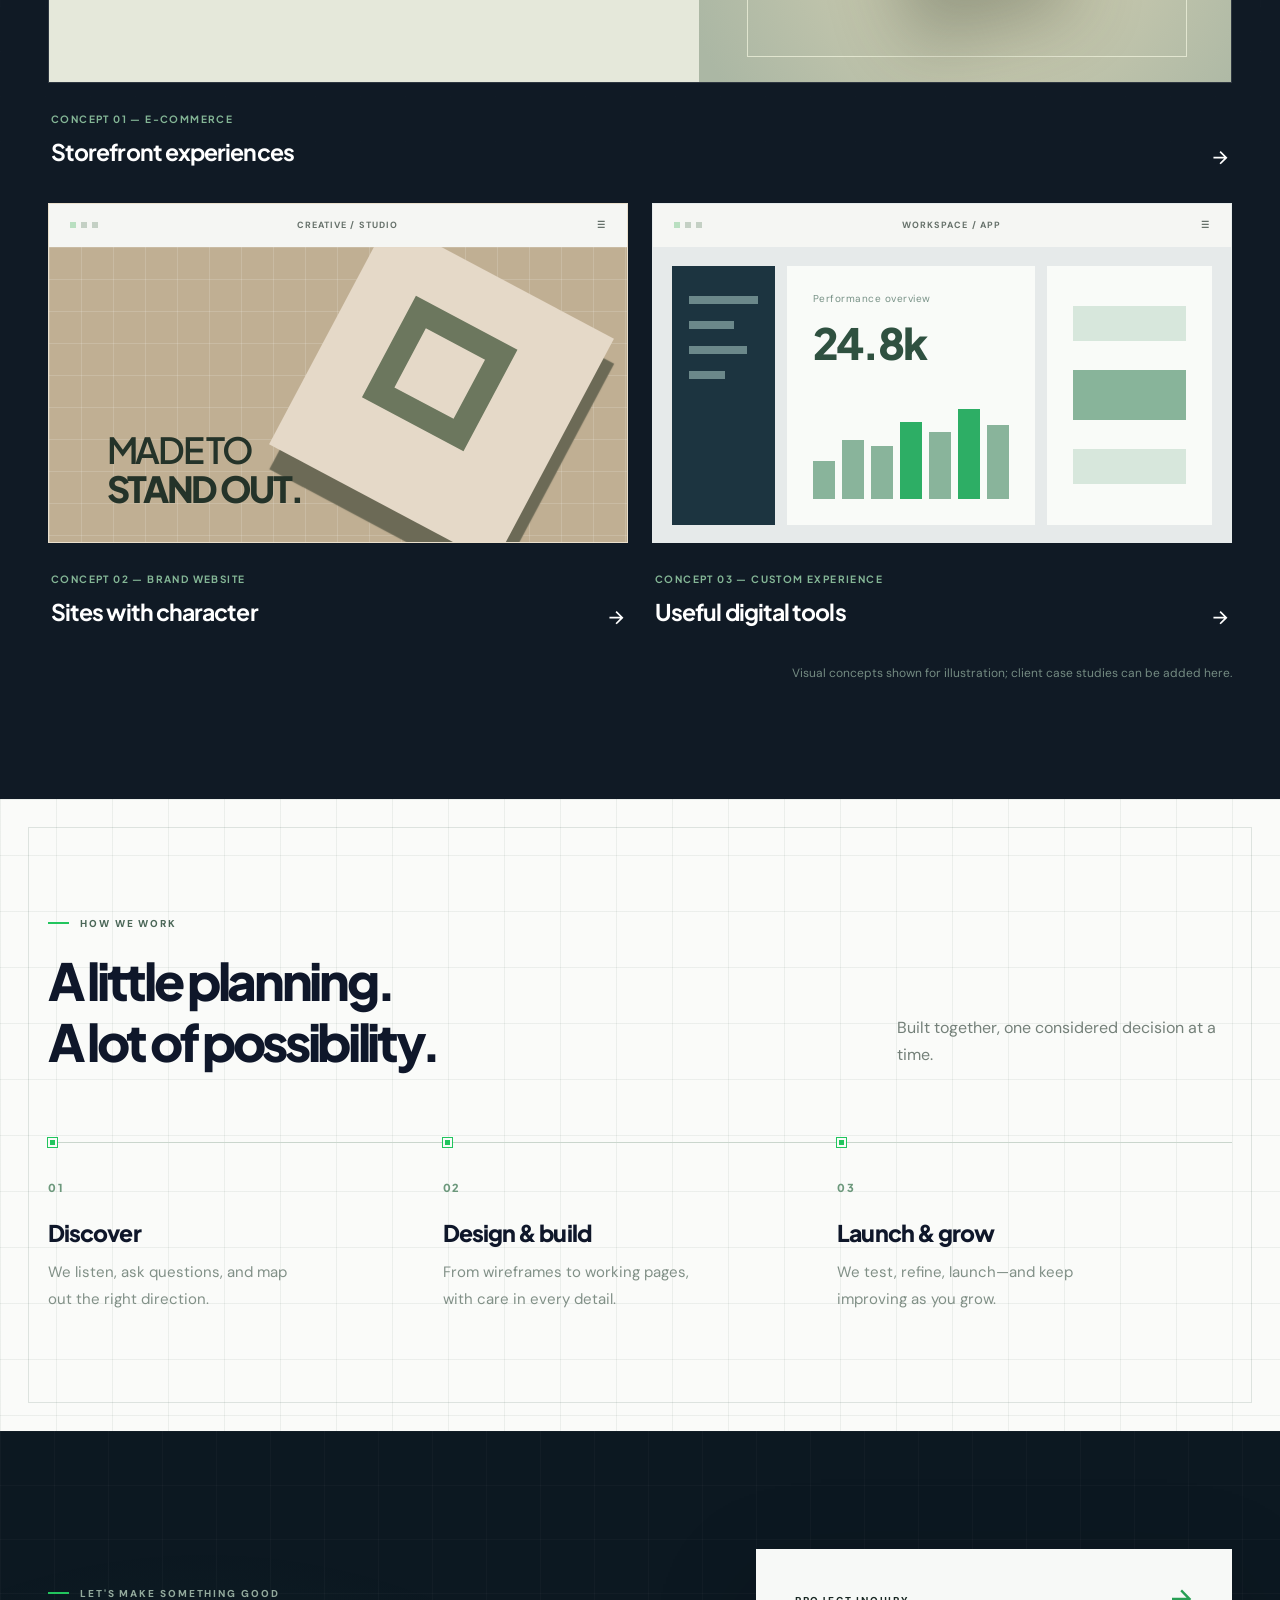
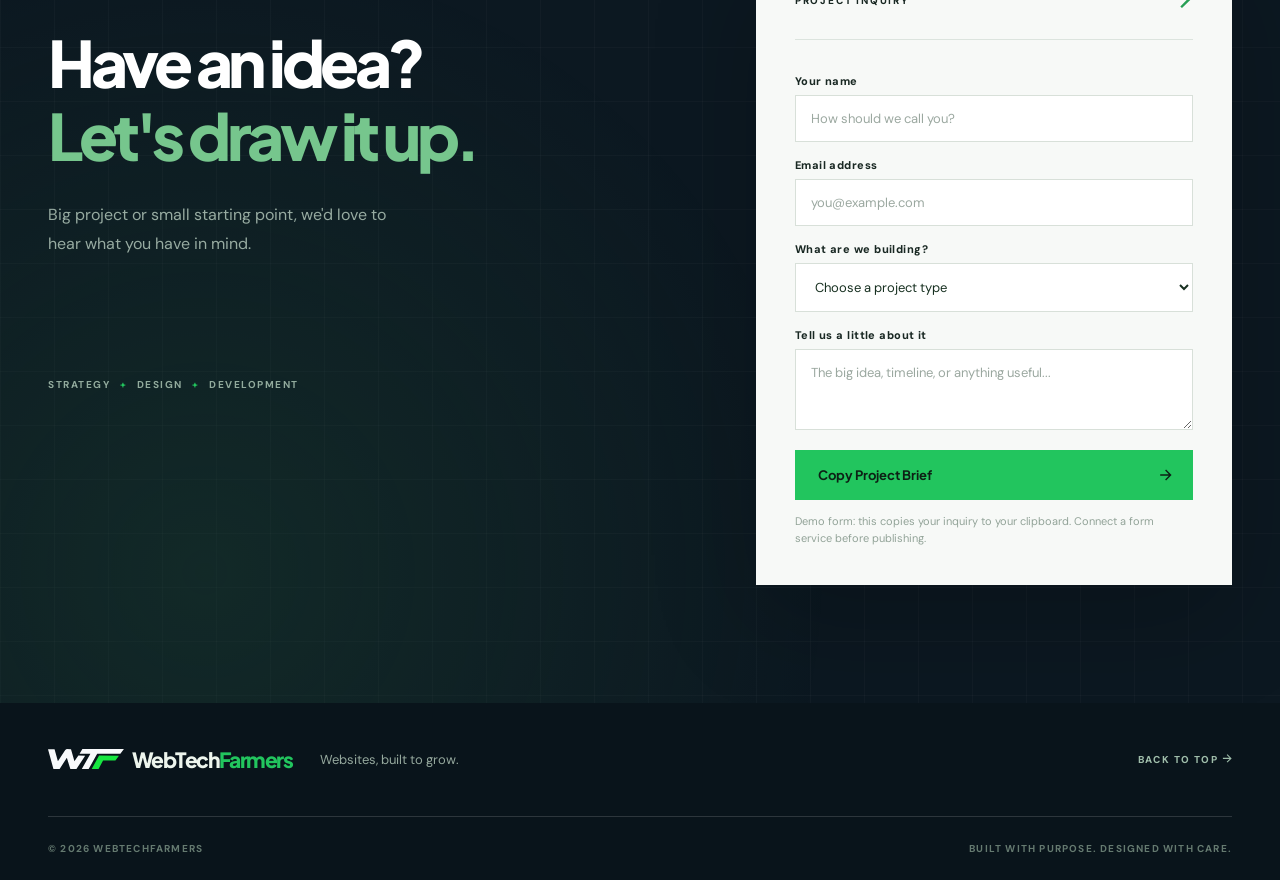
==== commit 99ad55c0: "Center scroll cue arrow" ====
--- a/index.html
+++ b/index.html
@@ -301,6 +301,11 @@
 .nav__cta{transform:scale(1.04);transform-origin:right center}
 .nav__cta:hover{transform:scale(1.04) translateY(-1px)}
 @media (min-width:1001px){.nav{font-size:16px}.nav__cta{font-size:16px;padding:10px 15px}}
+.hero__scroll:after{content:'↓'!important;display:grid!important;position:absolute;left:50%;right:auto;top:7px;width:auto;height:auto;border:0!important;border-radius:0!important;background:transparent!important;color:var(--green-bright);font:700 19px/1 var(--font-head);-webkit-mask:none!important;mask:none!important;animation:scroll-arrow-float 1.8s ease-in-out infinite!important}
+.hero__scroll .mouse{position:relative;display:flex;width:22px!important;height:34px!important;align-items:flex-start;justify-content:center;padding:5px 0 0!important;border:1.5px solid #f0fff7!important;border-radius:13px!important;background:transparent!important;overflow:hidden}
+.hero__scroll .mouse>span{display:block;width:3px!important;height:9px!important;border:0!important;border-radius:3px!important;background:var(--green-bright)!important;box-shadow:0 0 10px var(--green-bright);animation:scroll-wheel-green 1.35s cubic-bezier(.4,0,.2,1) infinite!important}
+@keyframes scroll-wheel-green{0%{transform:translateY(0);opacity:0}18%{opacity:1}78%{transform:translateY(16px);opacity:1}100%{transform:translateY(19px);opacity:0}}
+@keyframes scroll-arrow-float{0%,100%{transform:translateX(-50%) translateY(0);opacity:.55}50%{transform:translateX(-50%) translateY(6px);opacity:1}}
 </style>
 </head>
 <body>
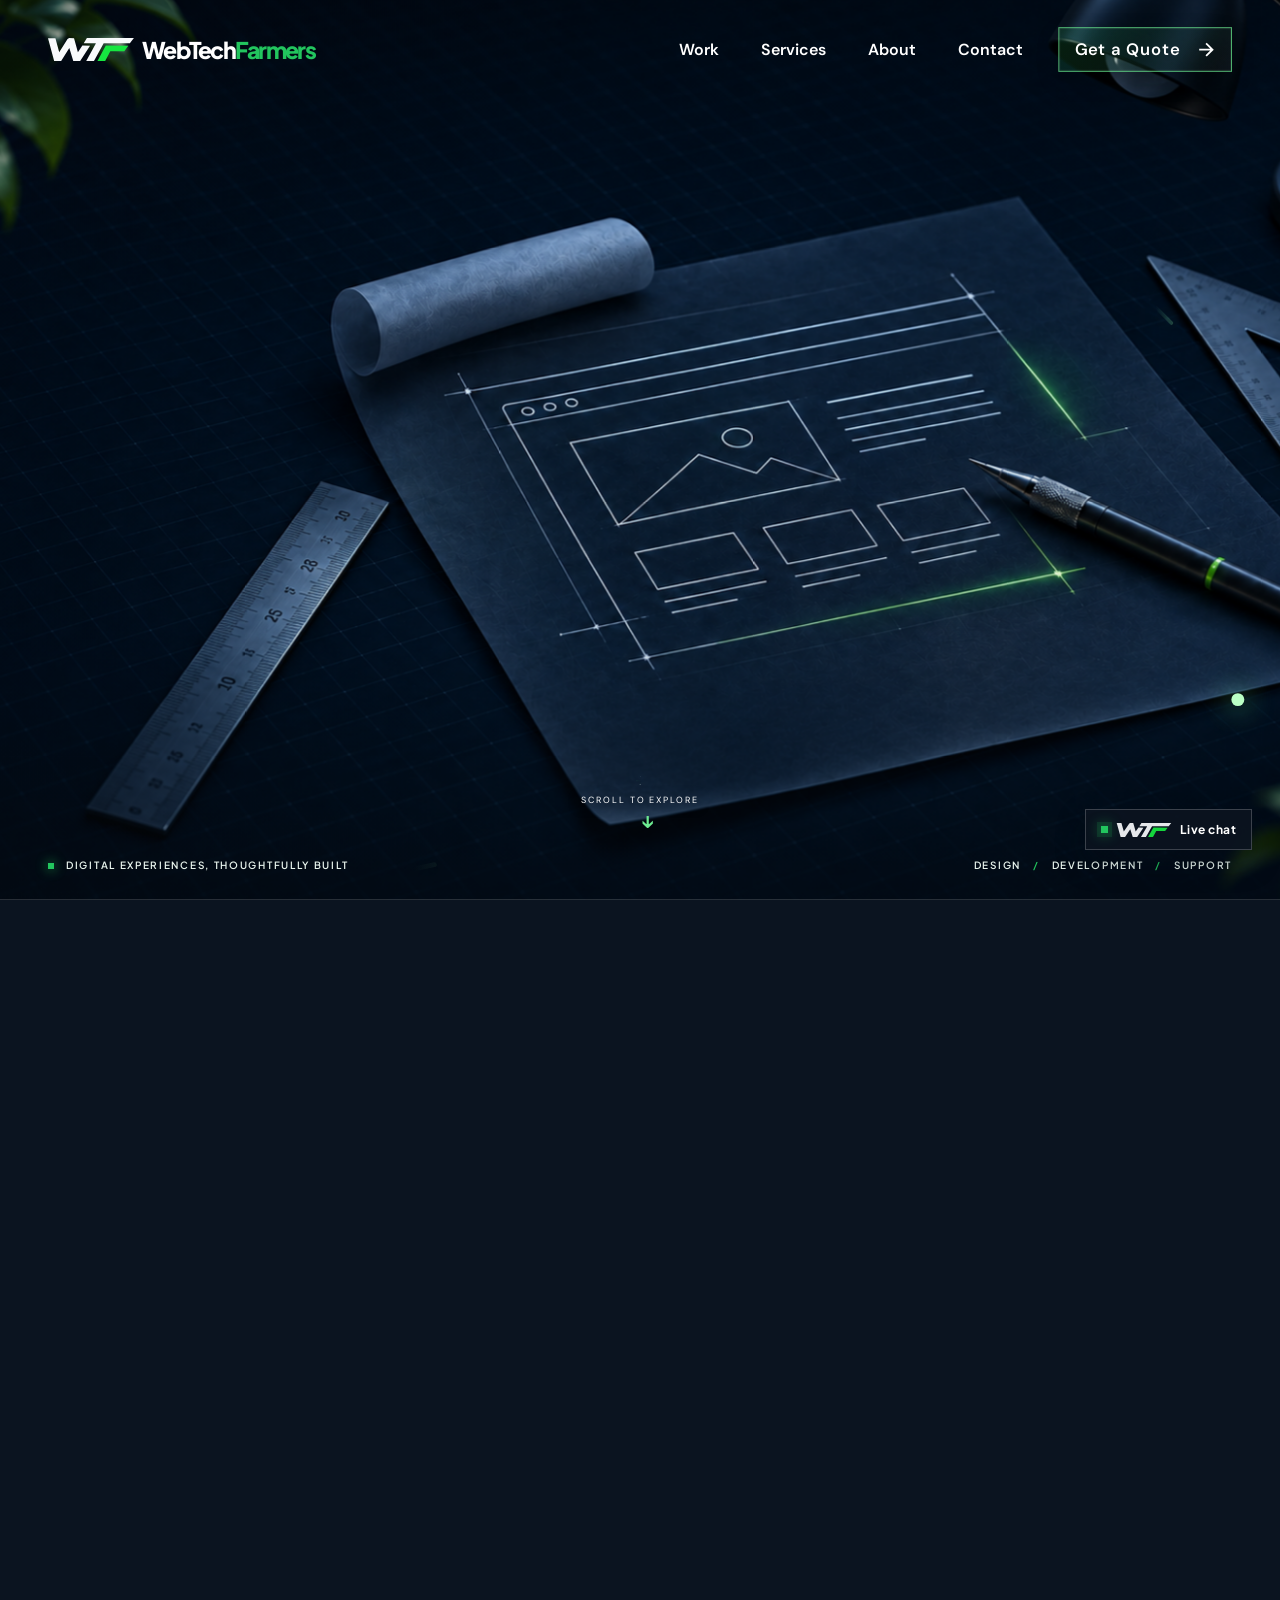
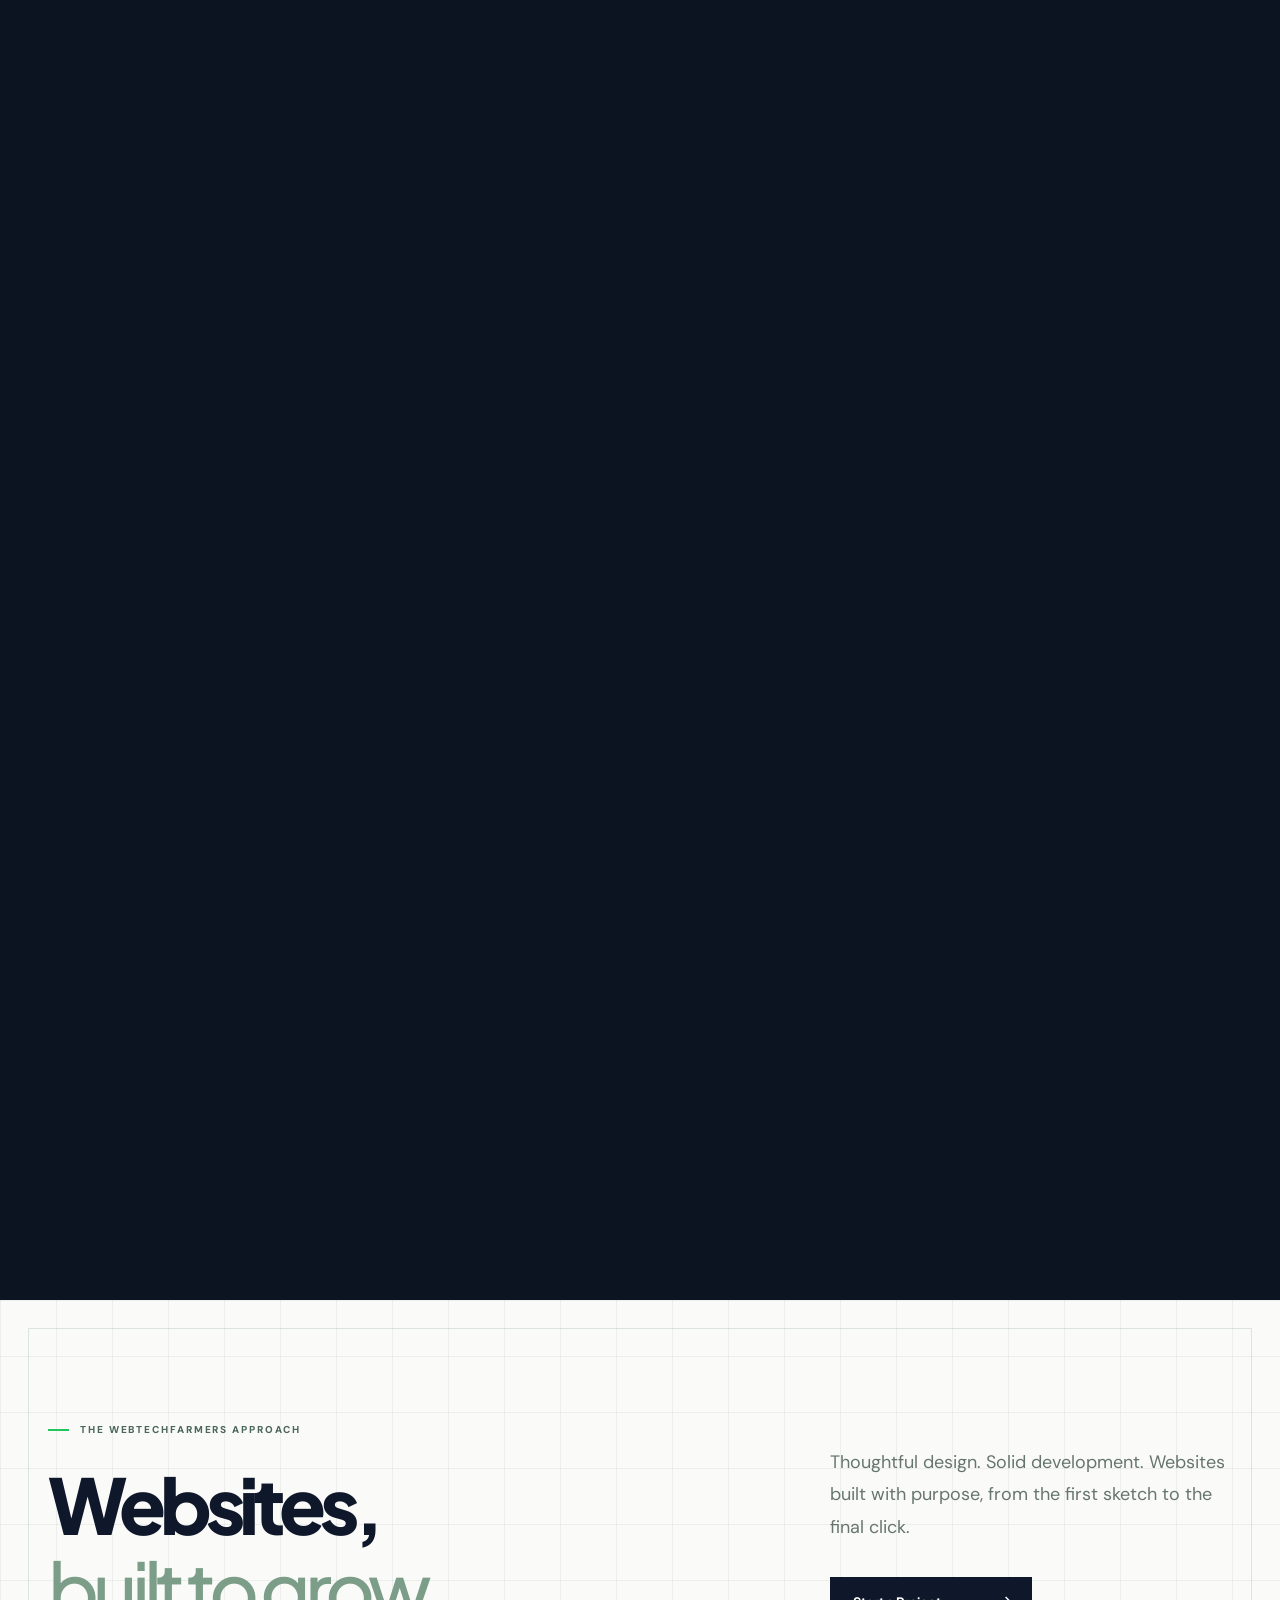
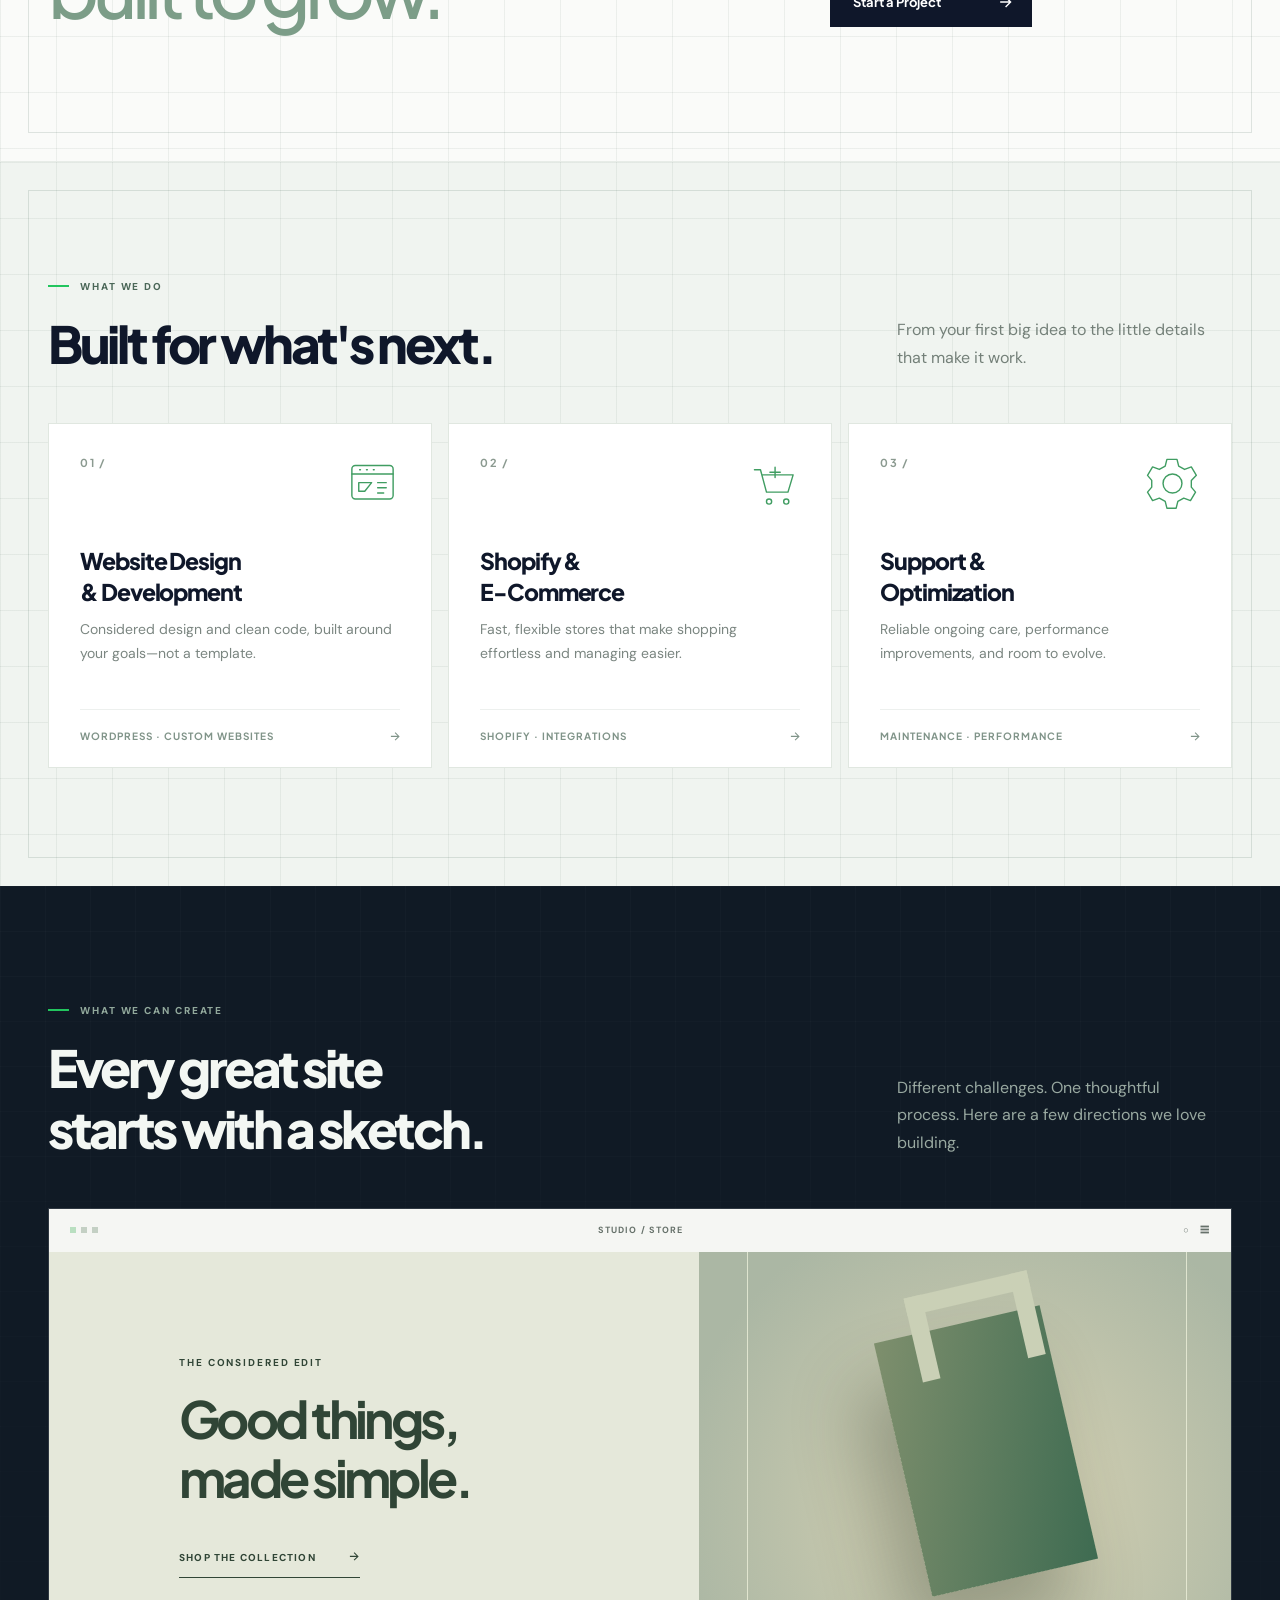
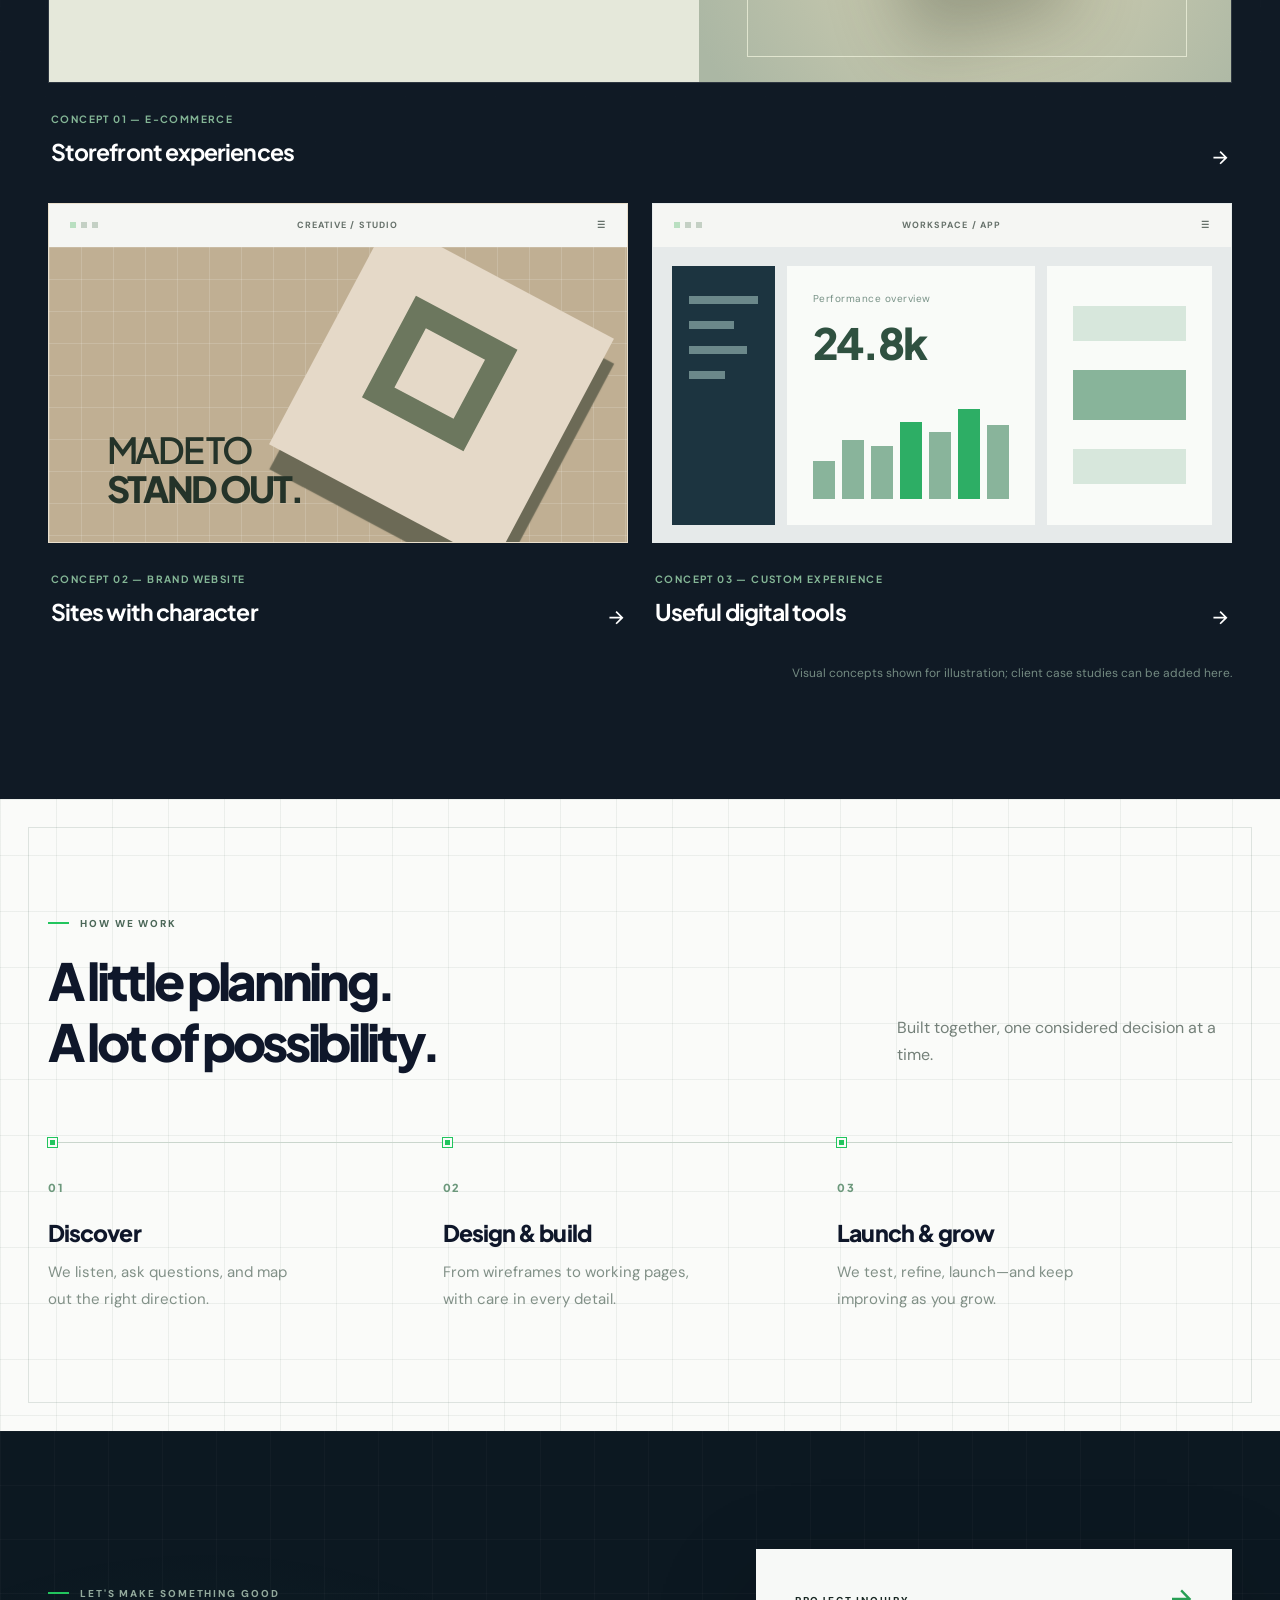
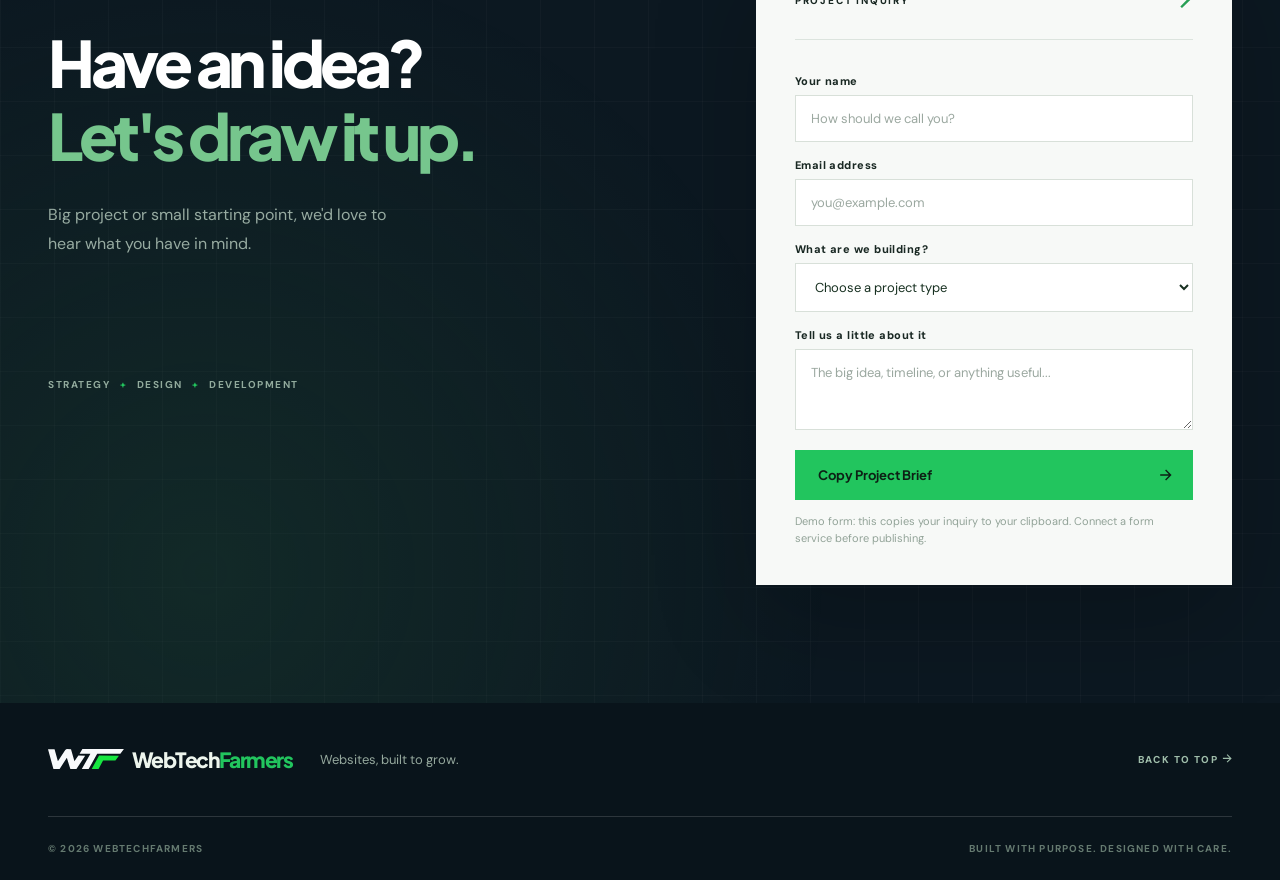
==== commit 01085db5: "Remove Team link from header" ====
--- a/index.html
+++ b/index.html
@@ -324,7 +324,6 @@
 <a href="#services">Services</a>
 <a href="#about">About</a>
 <a href="#contact">Contact</a>
-<a href="team.html">Team</a>
 <a class="nav__cta" href="#contact">Get a Quote <span aria-hidden="true">↗</span></a>
 </nav>
 <button aria-controls="primary-nav" aria-expanded="false" aria-label="Open menu" class="menu-toggle" type="button">
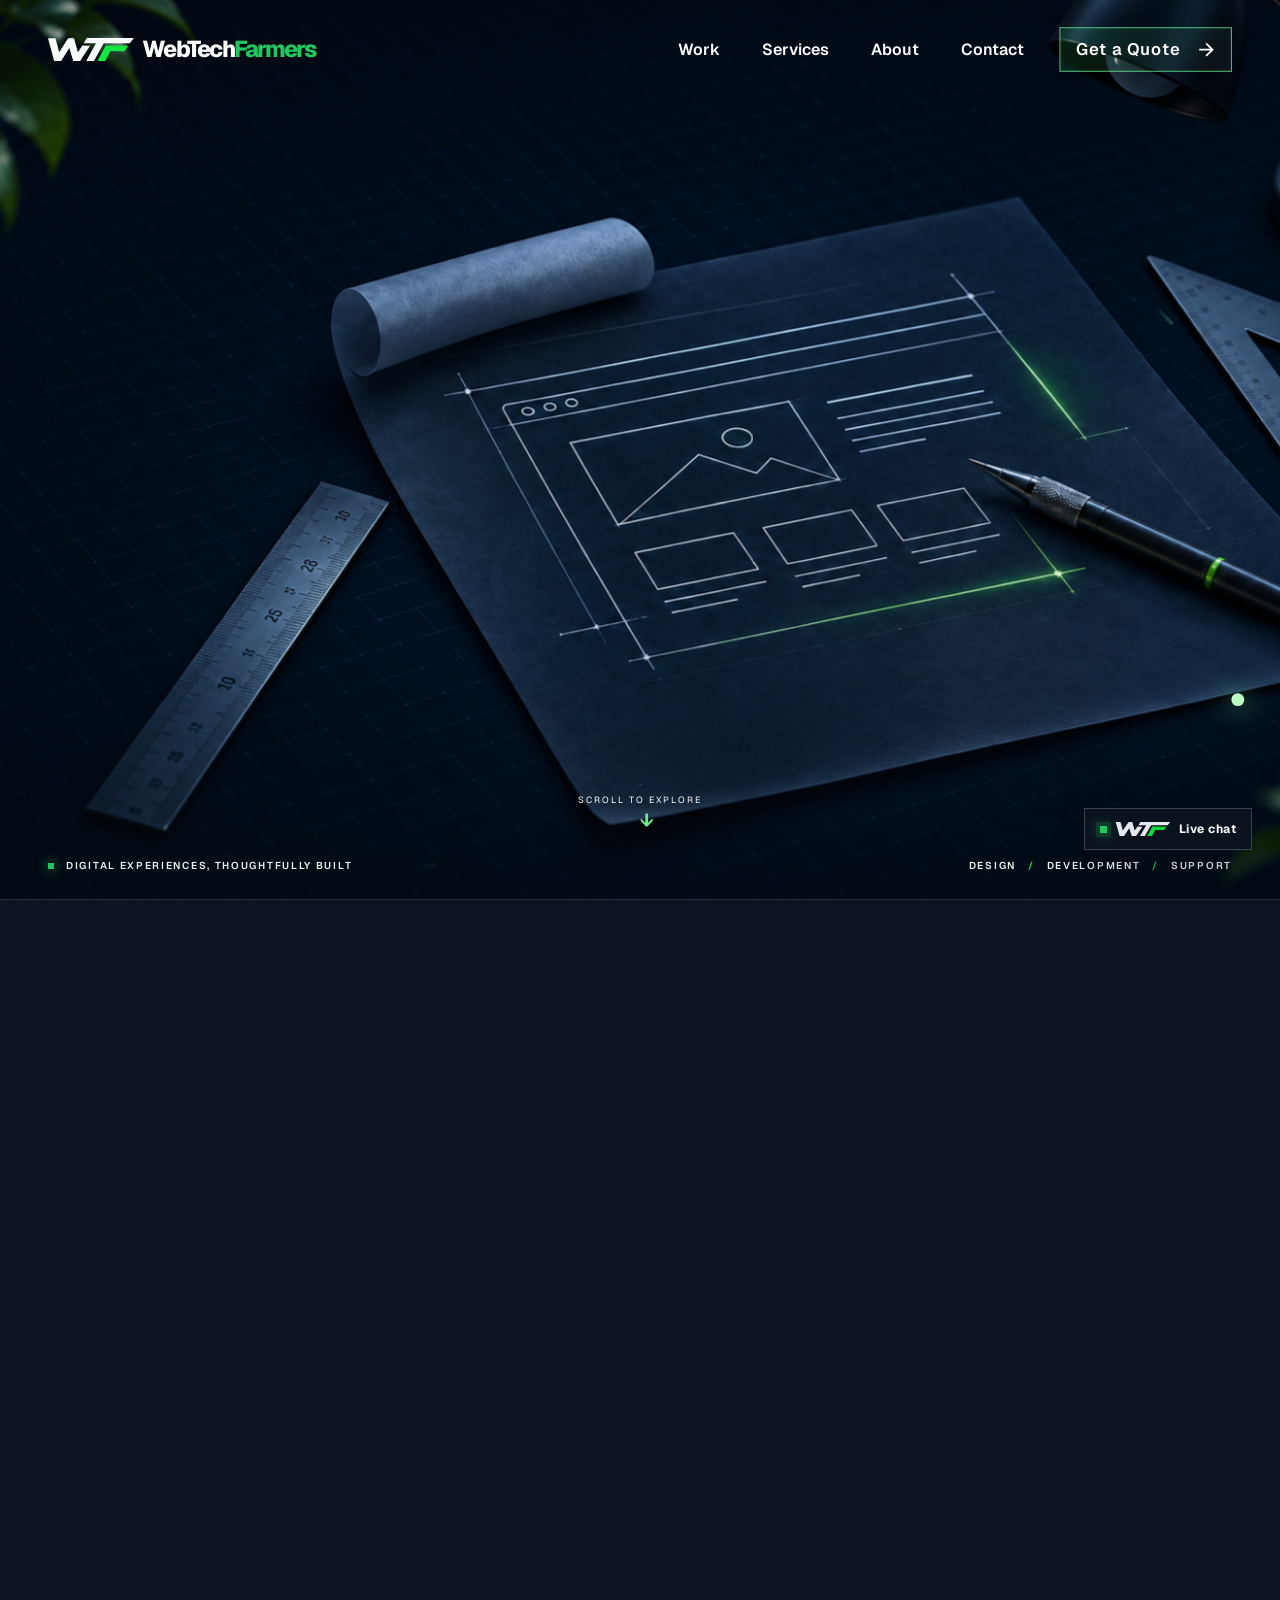
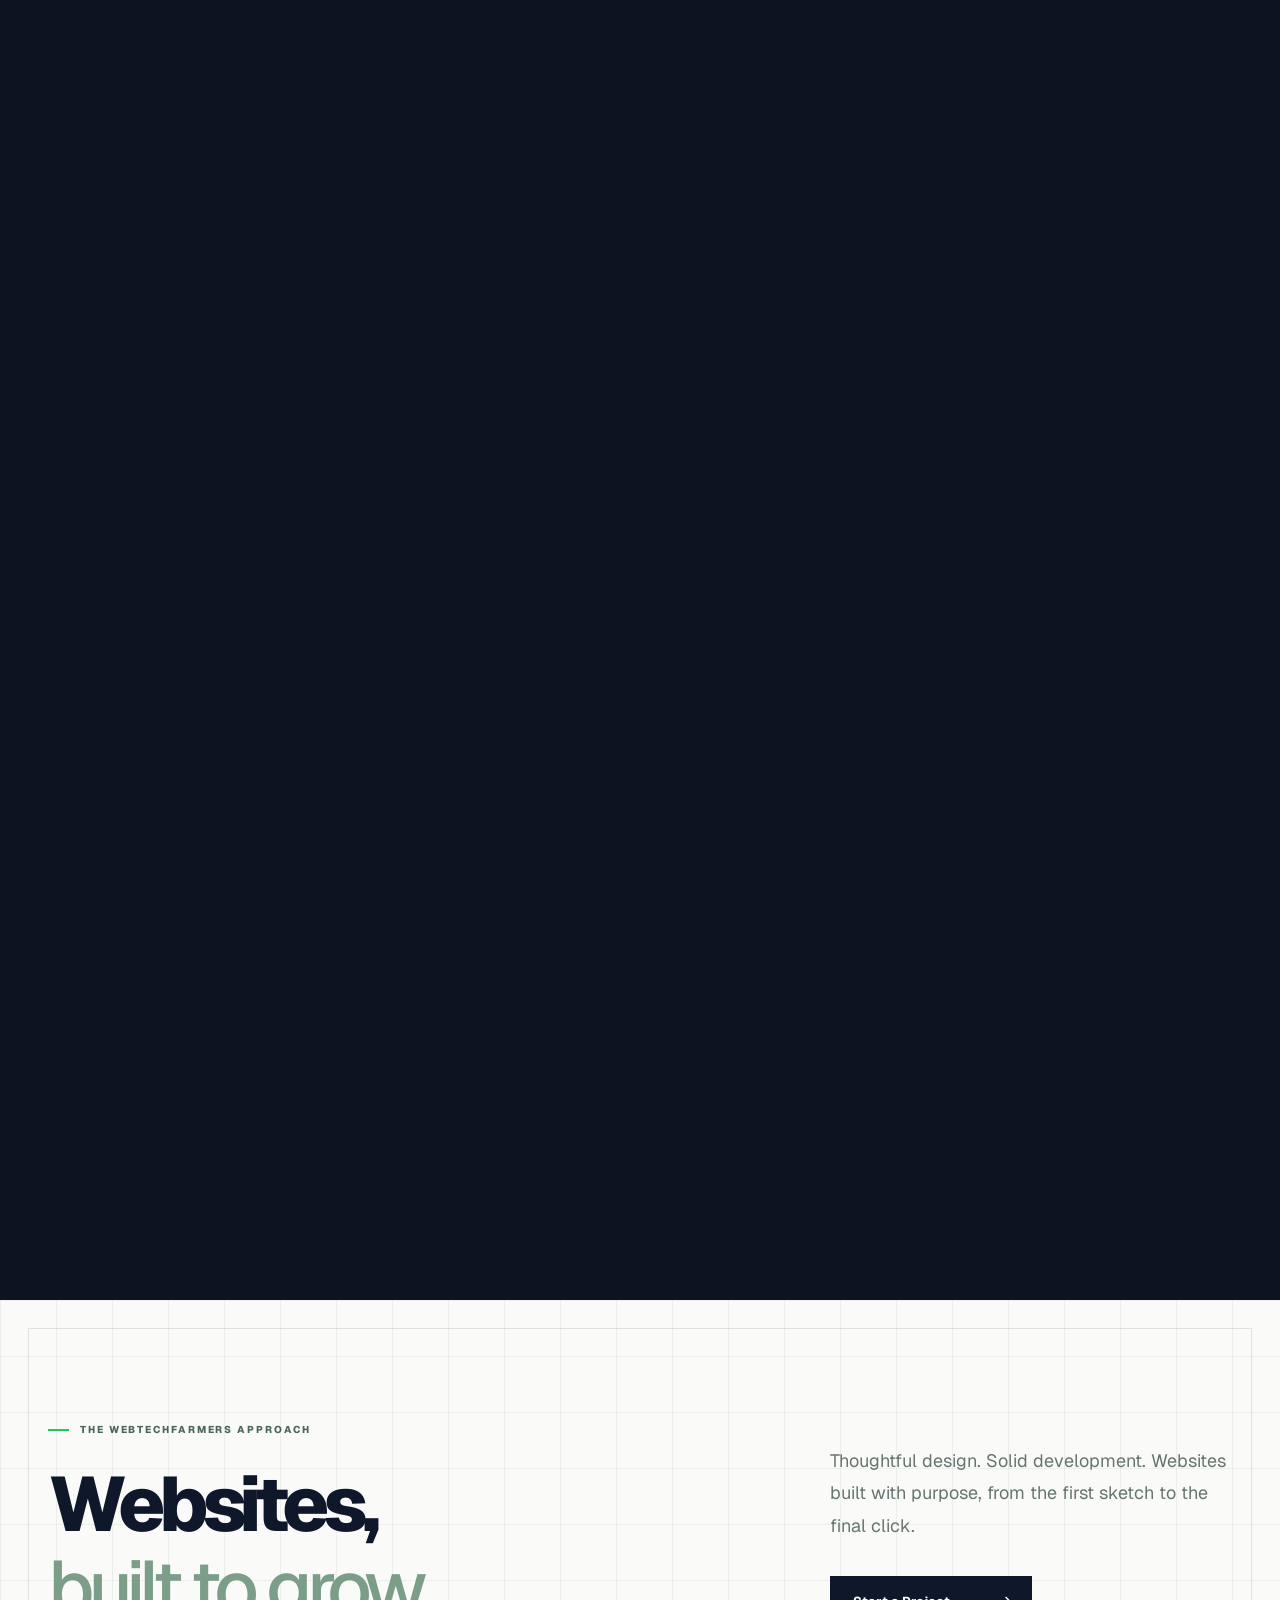
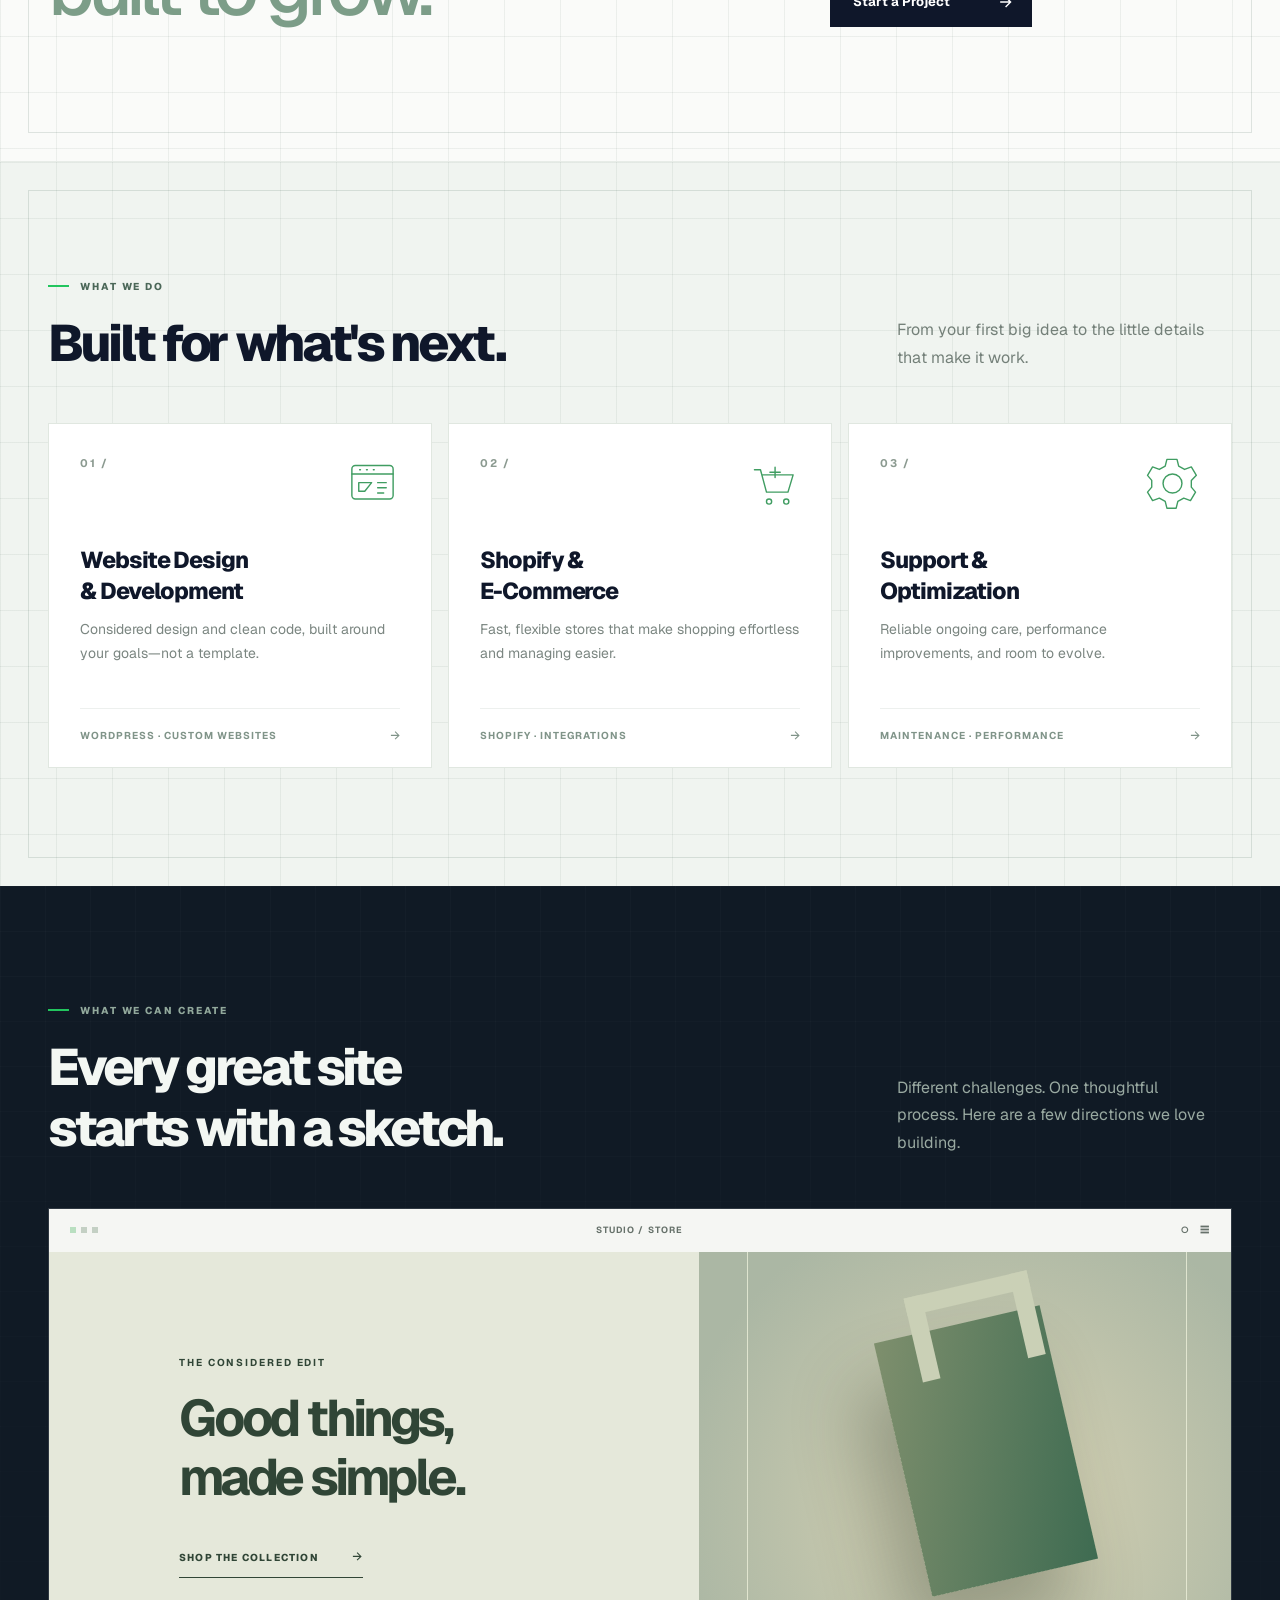
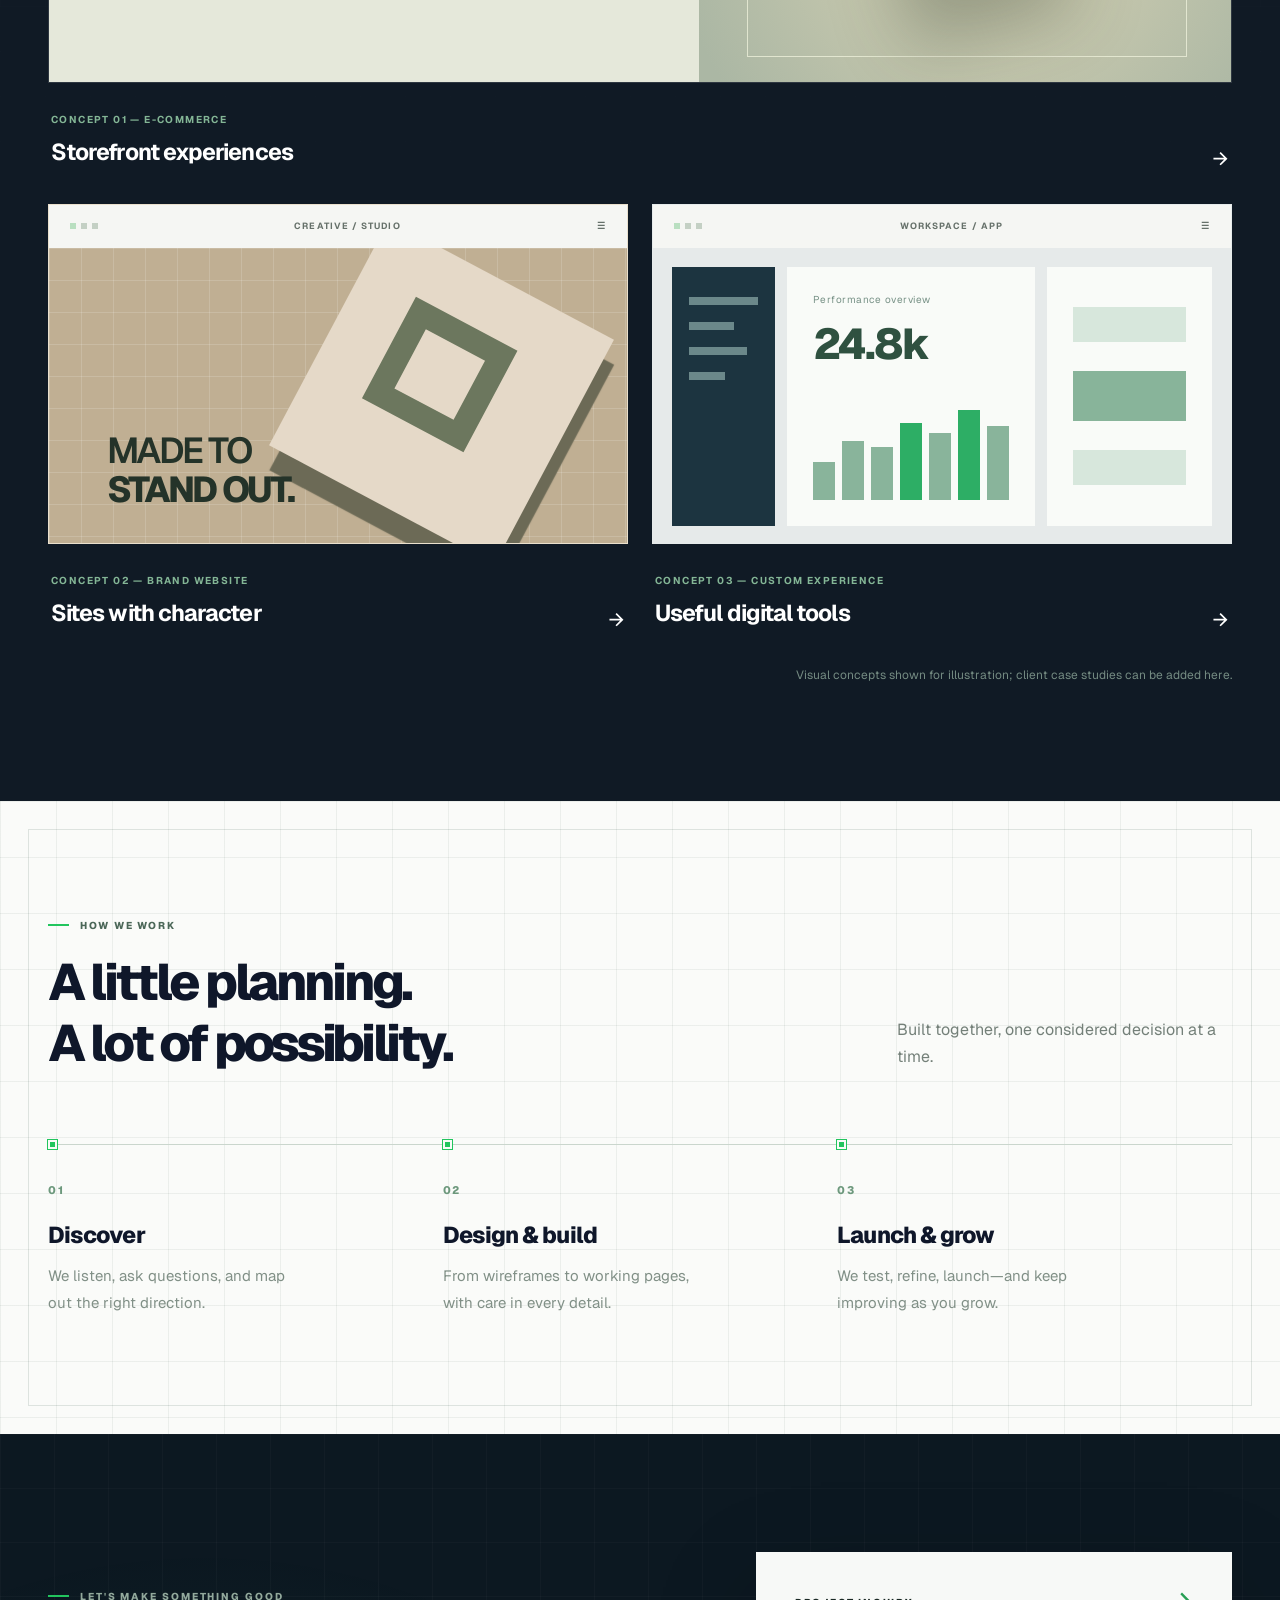
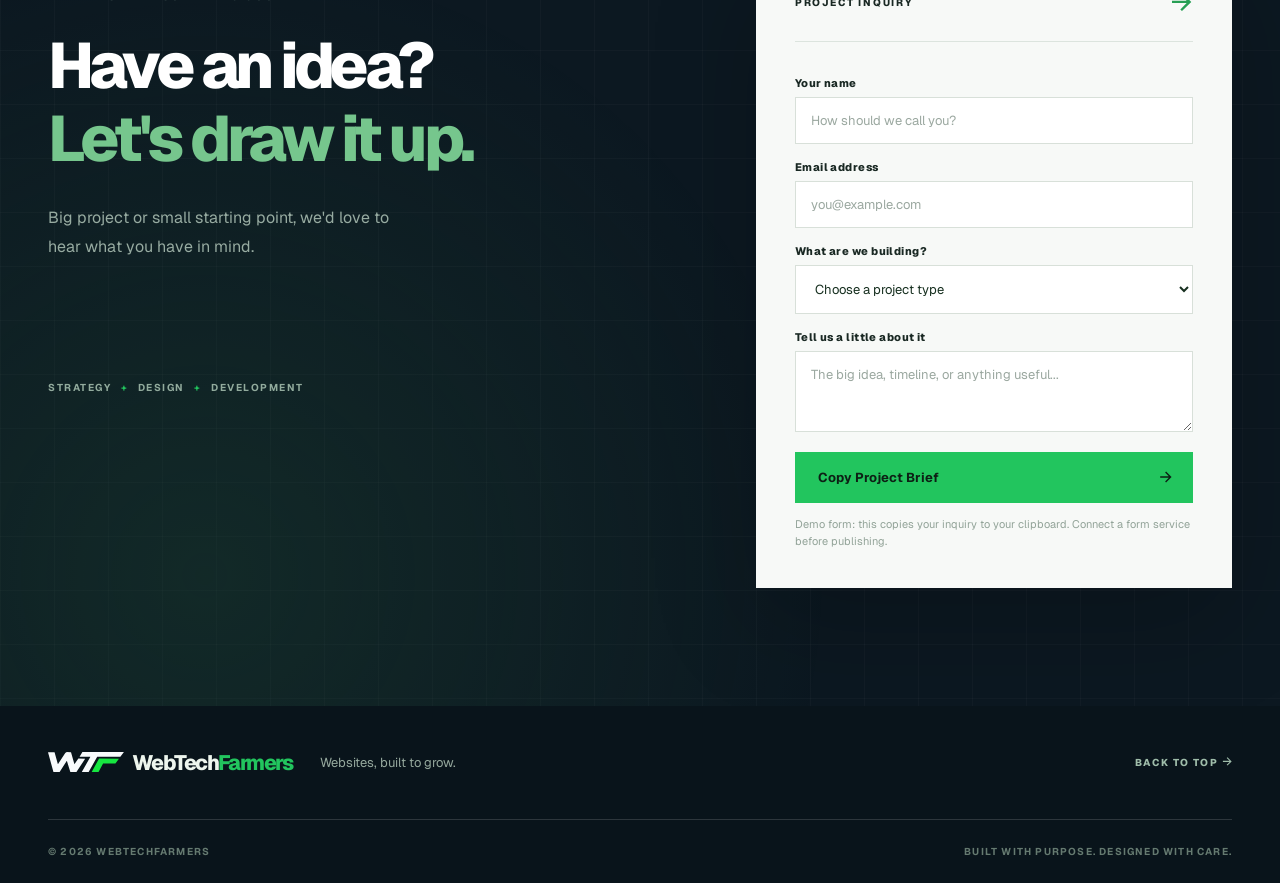
==== commit 92b918c3: "Match Bryl Lim typography" ====
--- a/index.html
+++ b/index.html
@@ -12,8 +12,8 @@
 <link href="[data-uri]" rel="icon" type="image/svg+xml"/>
 <link href="https://fonts.googleapis.com" rel="preconnect"/>
 <link crossorigin="" href="https://fonts.gstatic.com" rel="preconnect"/>
-<link href="https://fonts.googleapis.com/css2?family=DM+Sans:wght@400;500;600;700&amp;family=Plus+Jakarta+Sans:wght@400;500;600;700;800&amp;display=swap" rel="stylesheet"/>
-<style>:root{--navy:#0f172a;--deep:#0b1420;--deep2:#101d29;--green:#22c55e;--green-bright:#6deb91;--ivory:#f7f9f7;--muted:#66746f;--line:#dde4df;--font-head:'Plus Jakarta Sans',Inter,Arial,sans-serif;--font-body:'DM Sans',Inter,Arial,sans-serif}
+<link href="https://fonts.googleapis.com/css2?family=Geist:wght@400;500;600;700;800;900&amp;family=Geist+Mono:wght@400;500;600;700&amp;display=swap" rel="stylesheet"/>
+<style>:root{--navy:#0f172a;--deep:#0b1420;--deep2:#101d29;--green:#22c55e;--green-bright:#6deb91;--ivory:#f7f9f7;--muted:#66746f;--line:#dde4df;--font-head:'Geist',Inter,Arial,sans-serif;--font-body:'Geist',Inter,Arial,sans-serif}
 *{box-sizing:border-box}html{scroll-behavior:smooth}body{margin:0;background:var(--ivory);color:var(--navy);font-family:var(--font-body);-webkit-font-smoothing:antialiased}img,svg{max-width:100%}a{color:inherit;text-decoration:none}button,input,select,textarea{font:inherit}button{cursor:pointer}button:focus-visible,a:focus-visible,input:focus-visible,select:focus-visible,textarea:focus-visible{outline:2px solid var(--green);outline-offset:4px}::selection{background:#22c55e55}#main,section{scroll-margin-top:85px}.container{width:min(100% - 96px,1600px);margin-inline:auto}.section-pad{padding:118px 0}.skip-link{position:fixed;top:-100px;left:20px;background:white;padding:12px 20px;z-index:1000}.skip-link:focus{top:10px}
 /* Small, quick, brand-specific initial reveal */
 .loader{position:fixed;inset:0;background:var(--deep);display:grid;place-items:center;z-index:100;transition:opacity .55s ease,visibility .55s ease}.loader.is-hidden{opacity:0;visibility:hidden;pointer-events:none}.loader__inner{display:flex;flex-direction:column;align-items:center;gap:14px}.loader__inner>img{animation:loader-in .65s cubic-bezier(.2,.7,.2,1) both}.loader__inner>span{font:700 10px var(--font-head);color:#fff;letter-spacing:.32em}.loader__track{width:112px;height:2px;background:#ffffff26;overflow:hidden;margin-top:8px}.loader__track i{display:block;width:45%;height:100%;background:var(--green);animation:loader-progress .8s ease-in-out infinite alternate}@keyframes loader-in{from{opacity:0;transform:translateY(8px)}to{opacity:1;transform:translateY(0)}}@keyframes loader-progress{from{transform:translateX(-100%)}to{transform:translateX(265%)}}
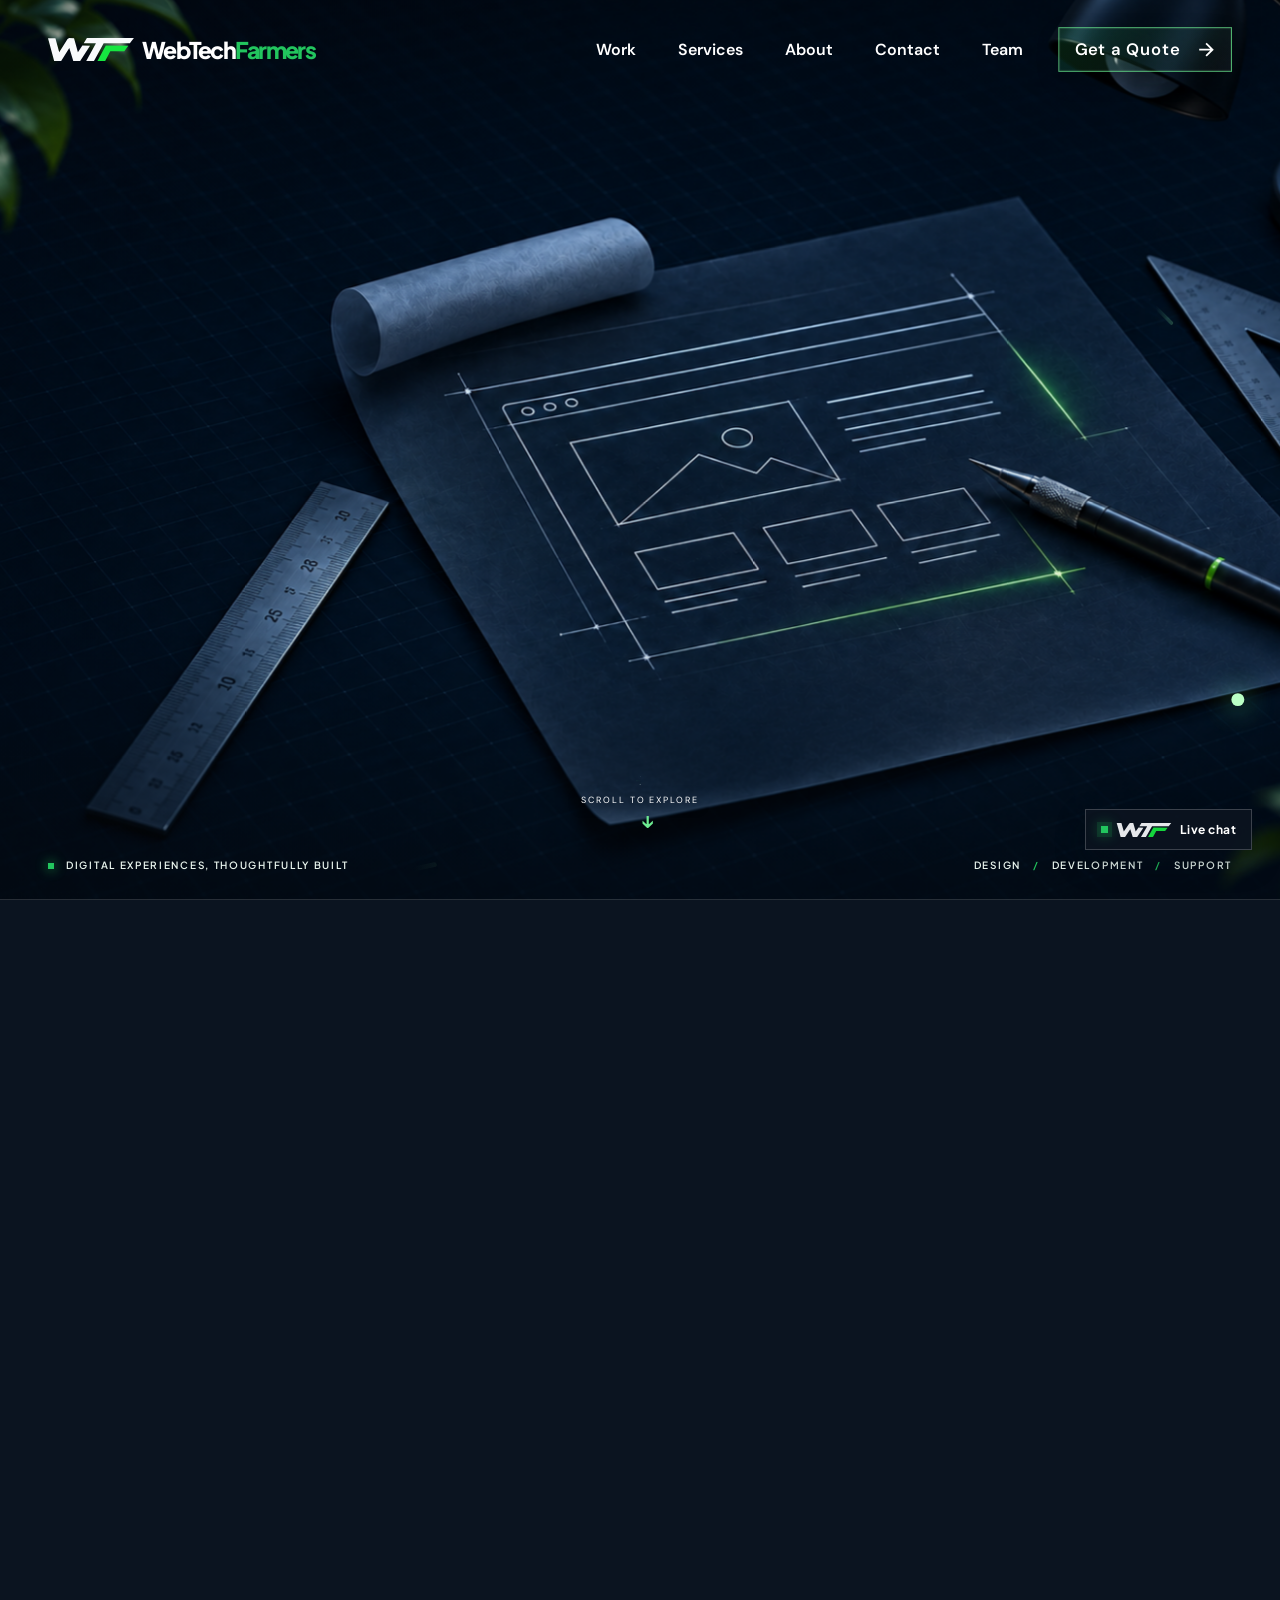
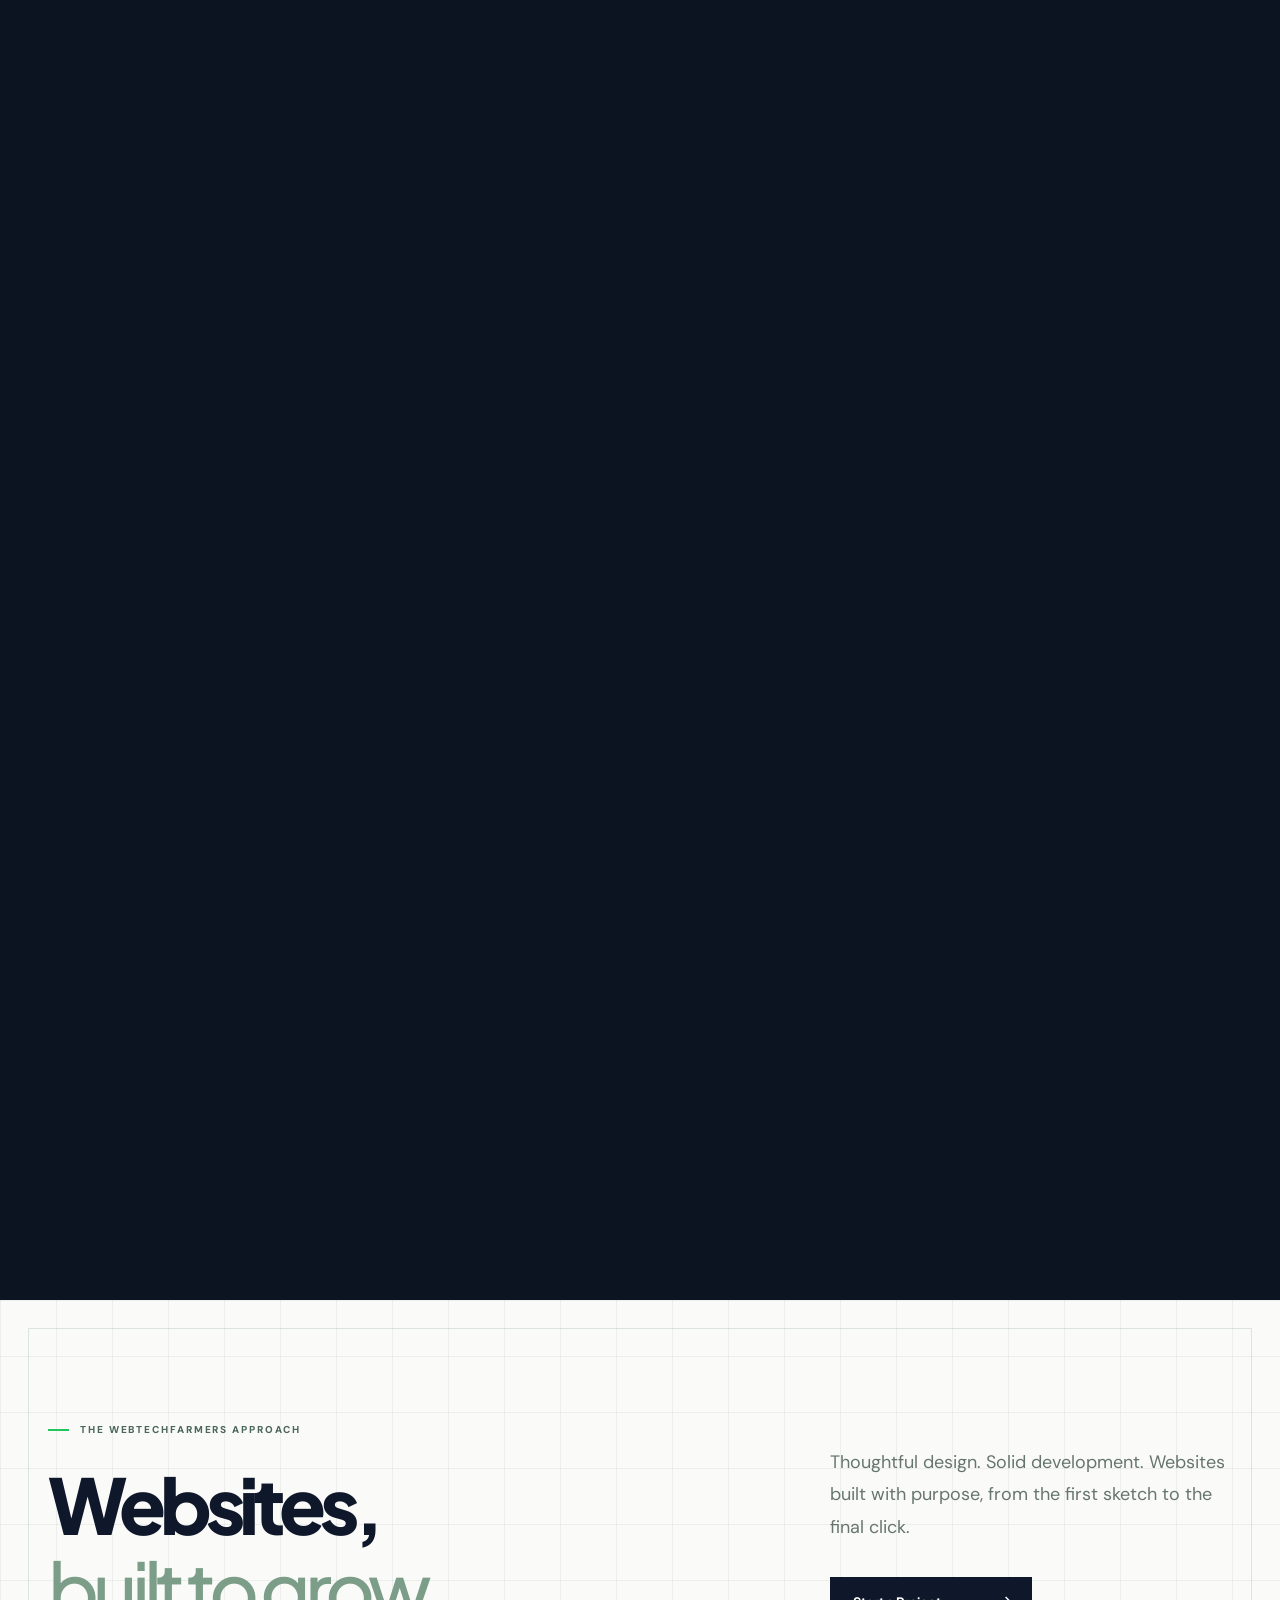
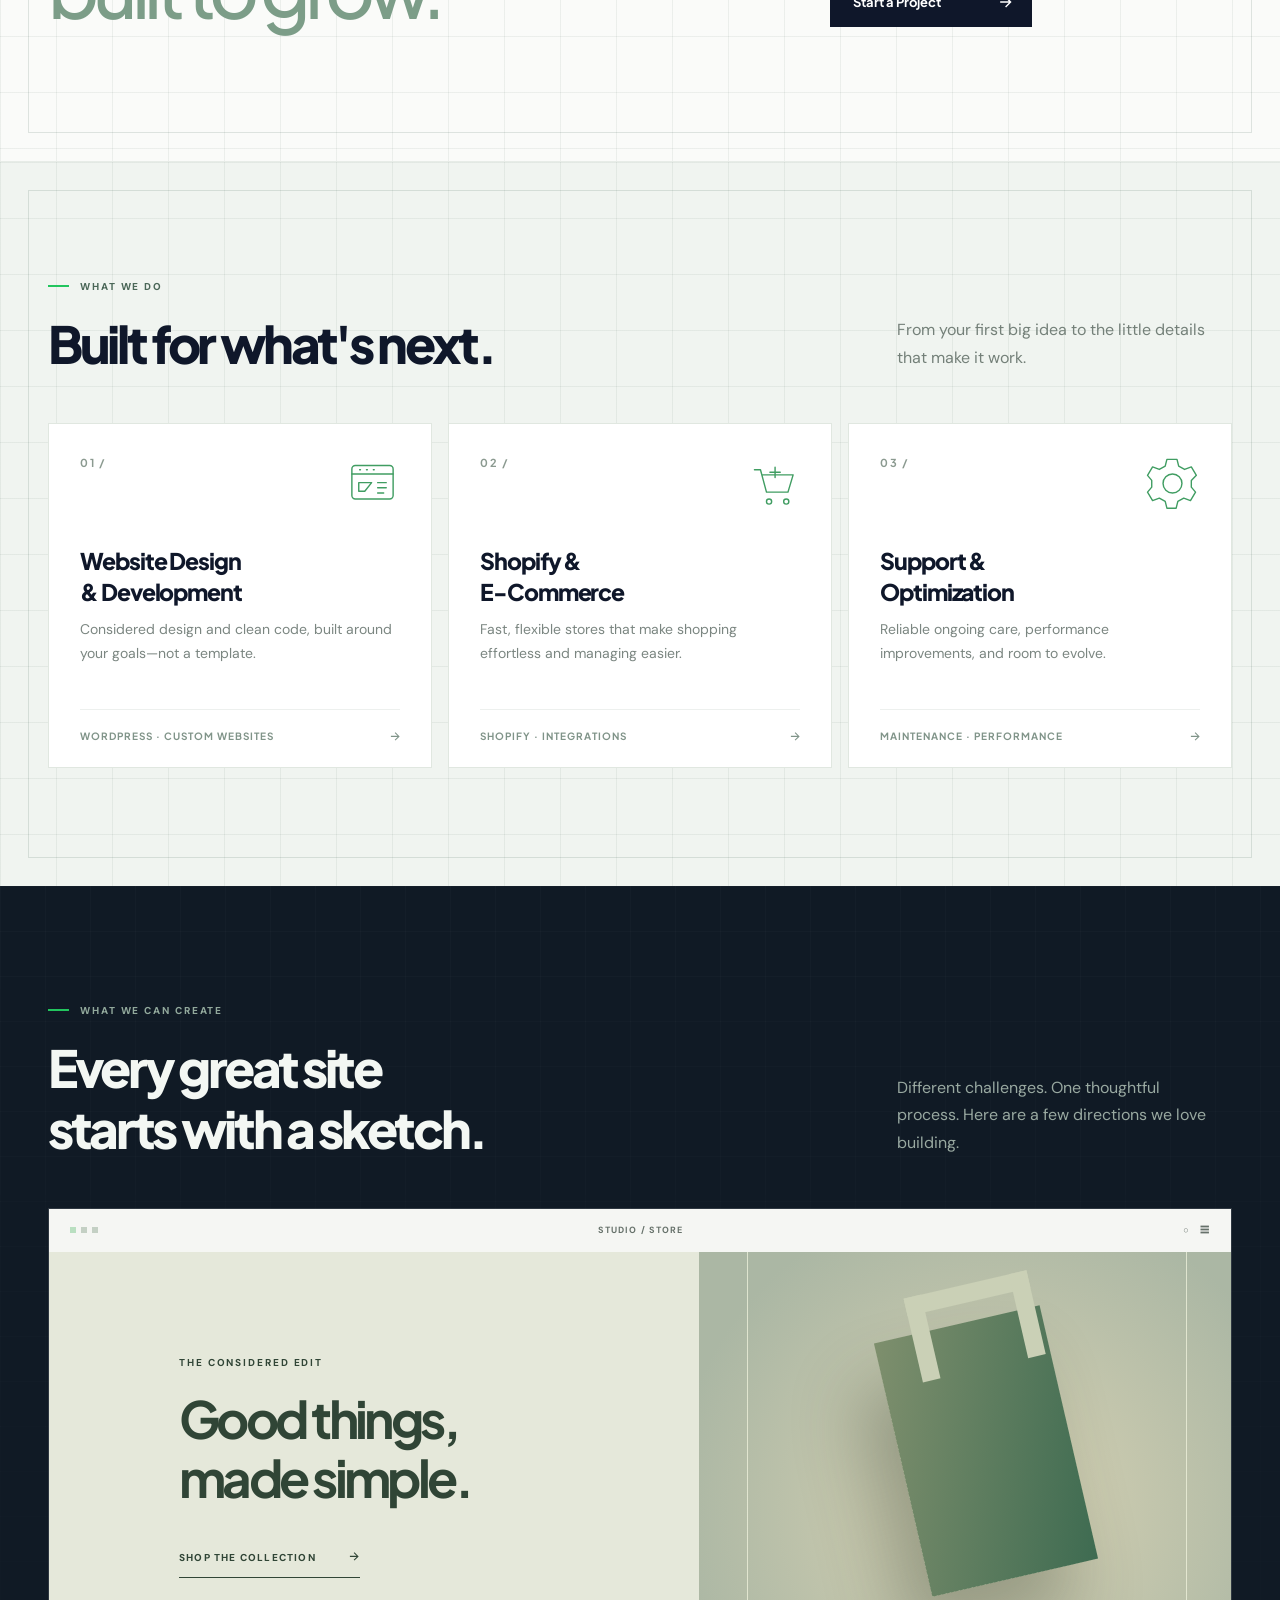
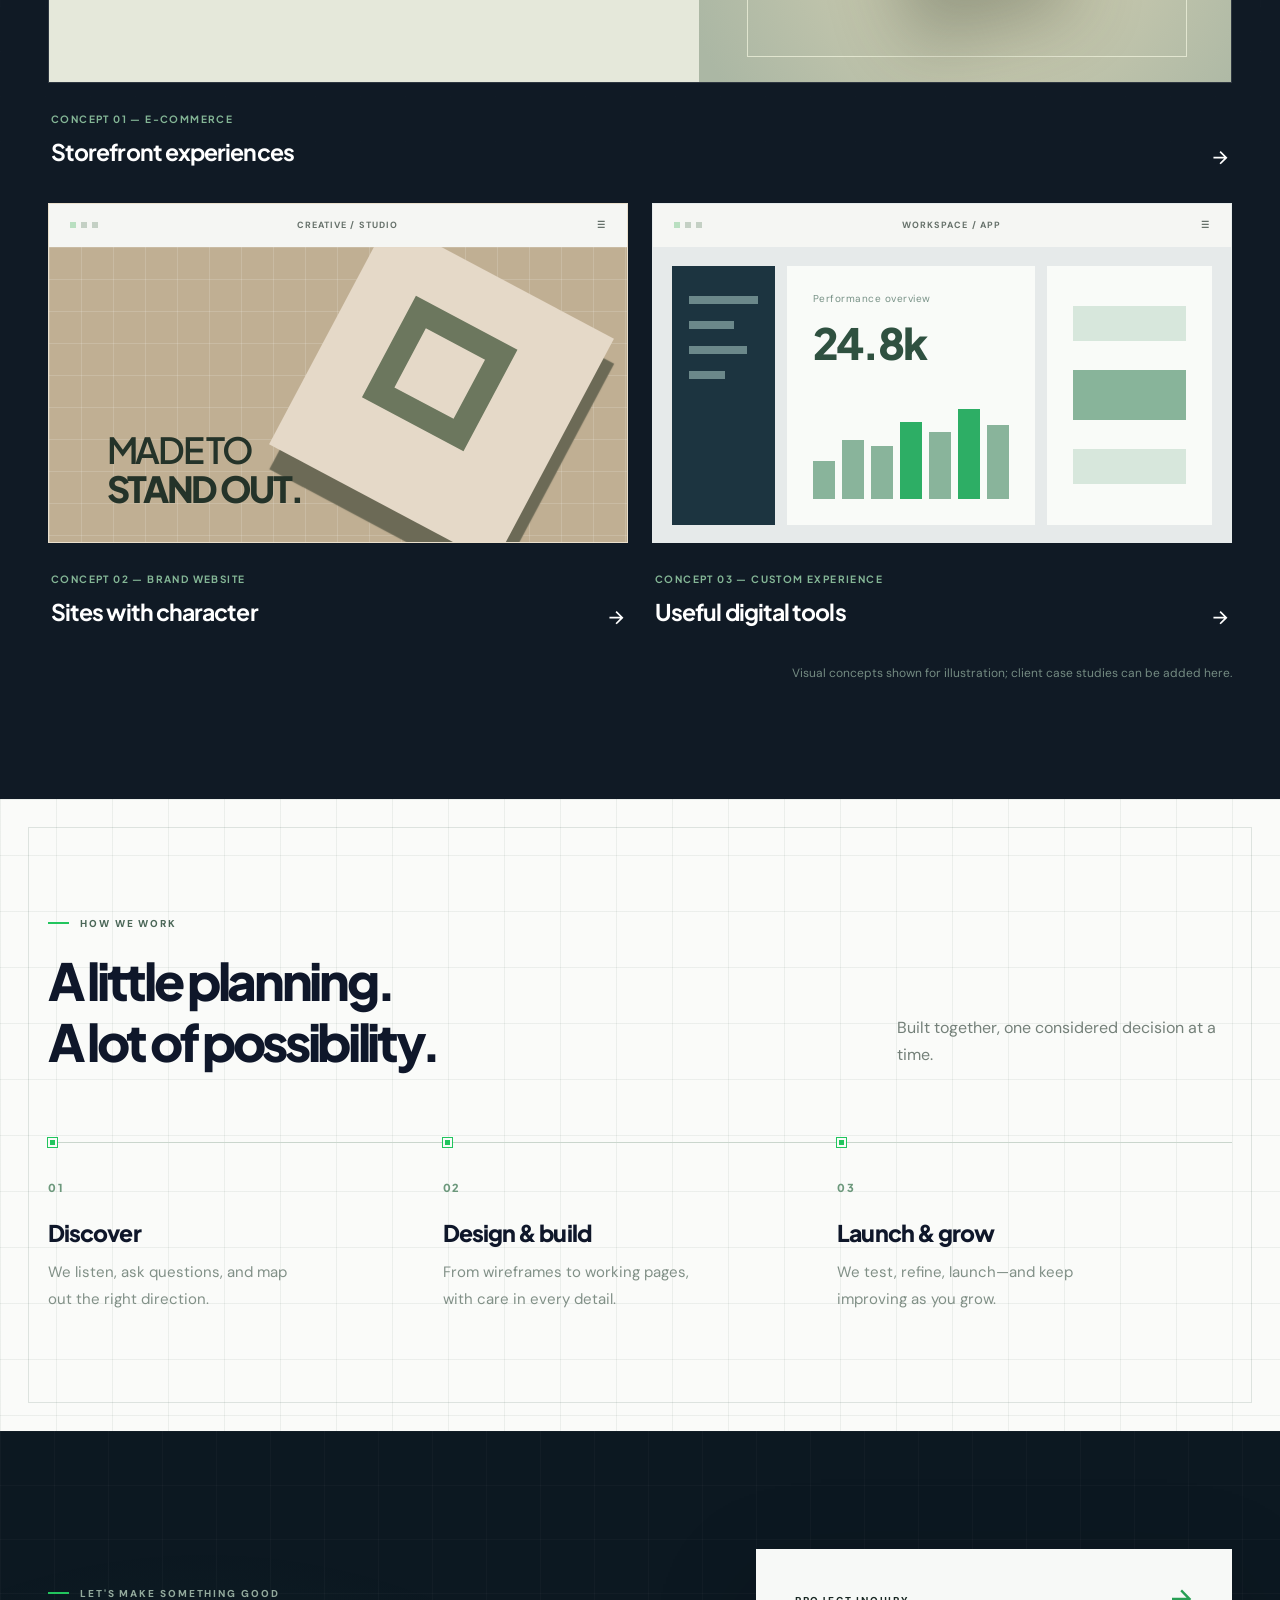
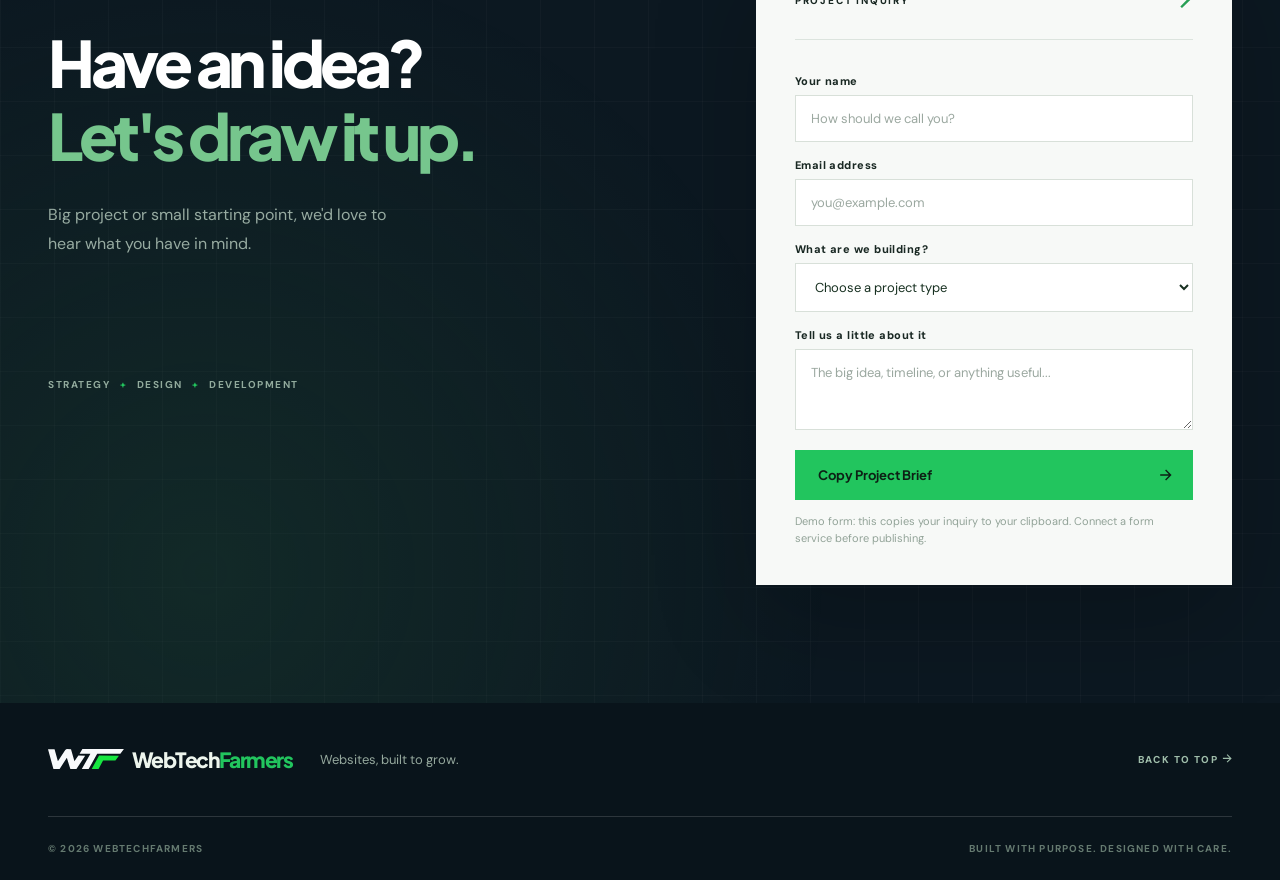
==== commit b83467e8: "Revert "Remove Team link from header" This reverts commit 01085db5191b66530ff1b109962453f87f5f1b3a." ====
--- a/index.html
+++ b/index.html
@@ -12,8 +12,8 @@
 <link href="[data-uri]" rel="icon" type="image/svg+xml"/>
 <link href="https://fonts.googleapis.com" rel="preconnect"/>
 <link crossorigin="" href="https://fonts.gstatic.com" rel="preconnect"/>
-<link href="https://fonts.googleapis.com/css2?family=Geist:wght@400;500;600;700;800;900&amp;family=Geist+Mono:wght@400;500;600;700&amp;display=swap" rel="stylesheet"/>
-<style>:root{--navy:#0f172a;--deep:#0b1420;--deep2:#101d29;--green:#22c55e;--green-bright:#6deb91;--ivory:#f7f9f7;--muted:#66746f;--line:#dde4df;--font-head:'Geist',Inter,Arial,sans-serif;--font-body:'Geist',Inter,Arial,sans-serif}
+<link href="https://fonts.googleapis.com/css2?family=DM+Sans:wght@400;500;600;700&amp;family=Plus+Jakarta+Sans:wght@400;500;600;700;800&amp;display=swap" rel="stylesheet"/>
+<style>:root{--navy:#0f172a;--deep:#0b1420;--deep2:#101d29;--green:#22c55e;--green-bright:#6deb91;--ivory:#f7f9f7;--muted:#66746f;--line:#dde4df;--font-head:'Plus Jakarta Sans',Inter,Arial,sans-serif;--font-body:'DM Sans',Inter,Arial,sans-serif}
 *{box-sizing:border-box}html{scroll-behavior:smooth}body{margin:0;background:var(--ivory);color:var(--navy);font-family:var(--font-body);-webkit-font-smoothing:antialiased}img,svg{max-width:100%}a{color:inherit;text-decoration:none}button,input,select,textarea{font:inherit}button{cursor:pointer}button:focus-visible,a:focus-visible,input:focus-visible,select:focus-visible,textarea:focus-visible{outline:2px solid var(--green);outline-offset:4px}::selection{background:#22c55e55}#main,section{scroll-margin-top:85px}.container{width:min(100% - 96px,1600px);margin-inline:auto}.section-pad{padding:118px 0}.skip-link{position:fixed;top:-100px;left:20px;background:white;padding:12px 20px;z-index:1000}.skip-link:focus{top:10px}
 /* Small, quick, brand-specific initial reveal */
 .loader{position:fixed;inset:0;background:var(--deep);display:grid;place-items:center;z-index:100;transition:opacity .55s ease,visibility .55s ease}.loader.is-hidden{opacity:0;visibility:hidden;pointer-events:none}.loader__inner{display:flex;flex-direction:column;align-items:center;gap:14px}.loader__inner>img{animation:loader-in .65s cubic-bezier(.2,.7,.2,1) both}.loader__inner>span{font:700 10px var(--font-head);color:#fff;letter-spacing:.32em}.loader__track{width:112px;height:2px;background:#ffffff26;overflow:hidden;margin-top:8px}.loader__track i{display:block;width:45%;height:100%;background:var(--green);animation:loader-progress .8s ease-in-out infinite alternate}@keyframes loader-in{from{opacity:0;transform:translateY(8px)}to{opacity:1;transform:translateY(0)}}@keyframes loader-progress{from{transform:translateX(-100%)}to{transform:translateX(265%)}}
@@ -324,6 +324,7 @@
 <a href="#services">Services</a>
 <a href="#about">About</a>
 <a href="#contact">Contact</a>
+<a href="team.html">Team</a>
 <a class="nav__cta" href="#contact">Get a Quote <span aria-hidden="true">↗</span></a>
 </nav>
 <button aria-controls="primary-nav" aria-expanded="false" aria-label="Open menu" class="menu-toggle" type="button">
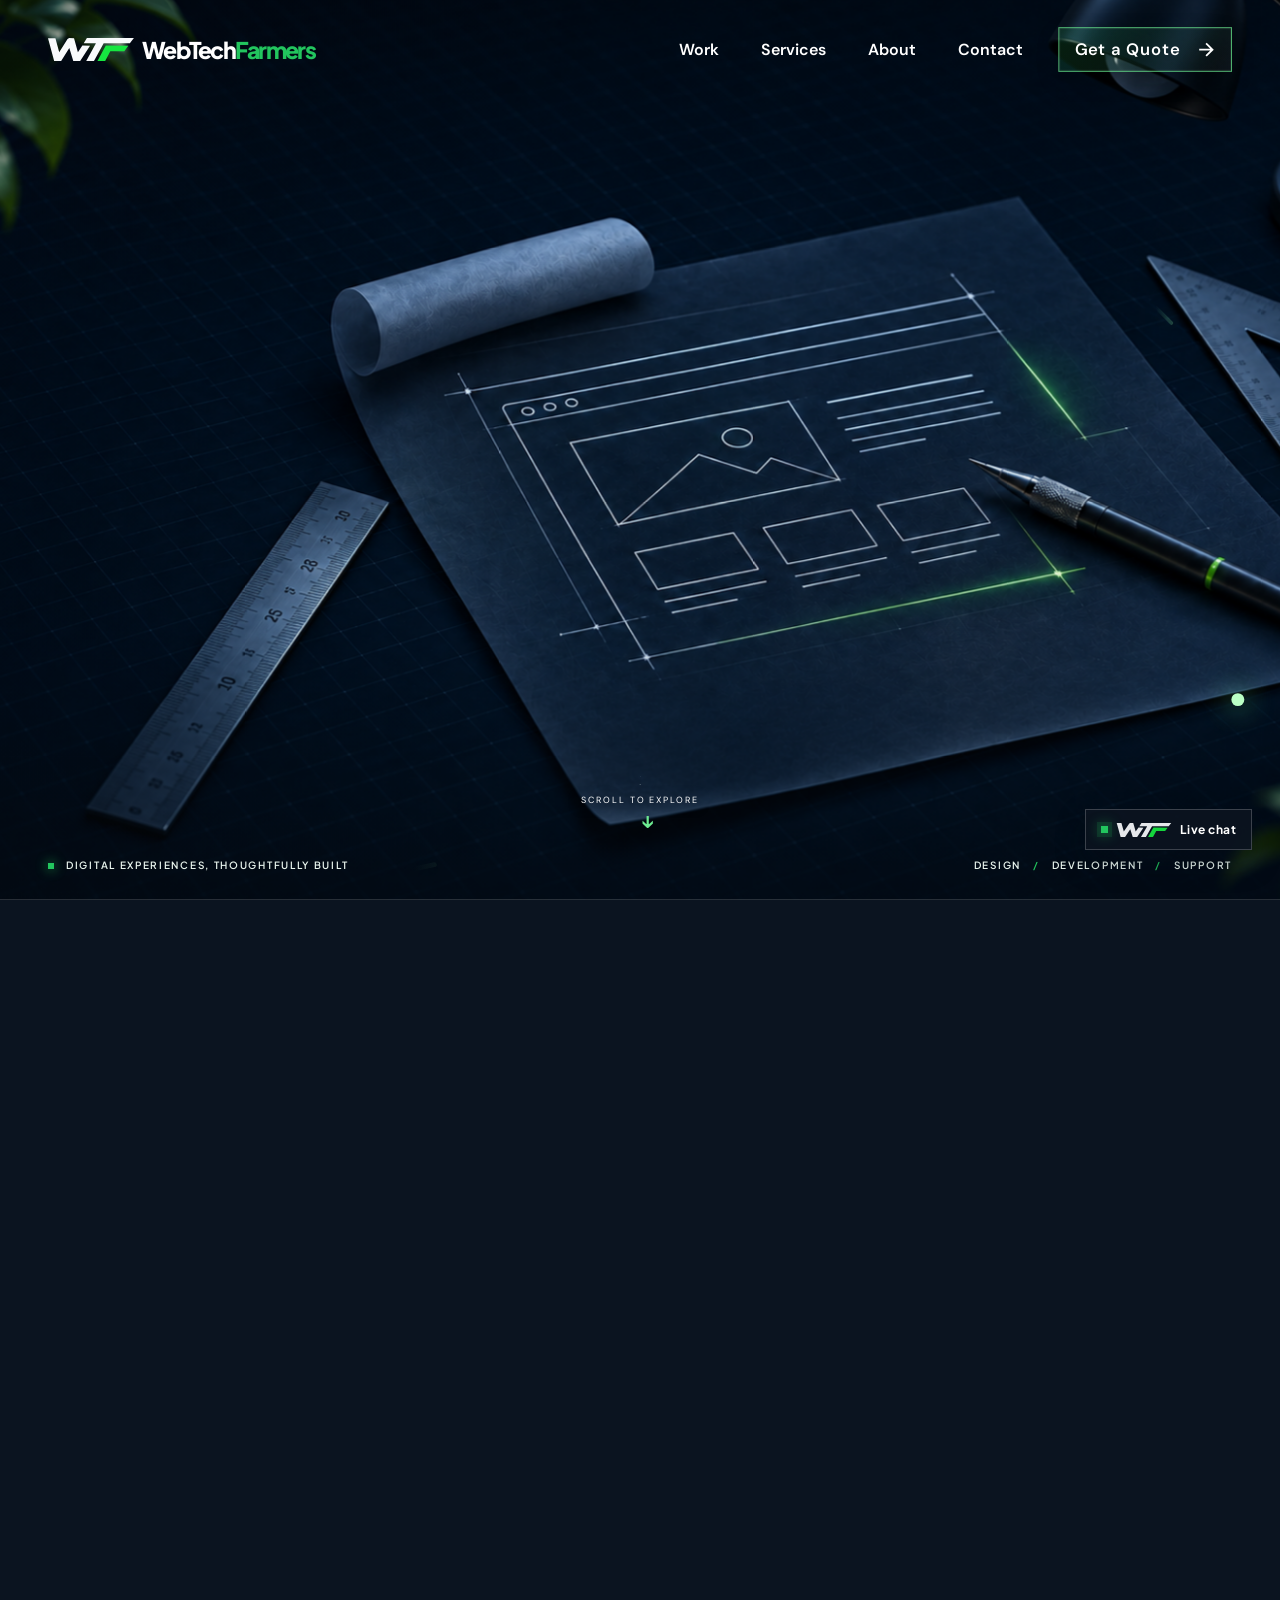
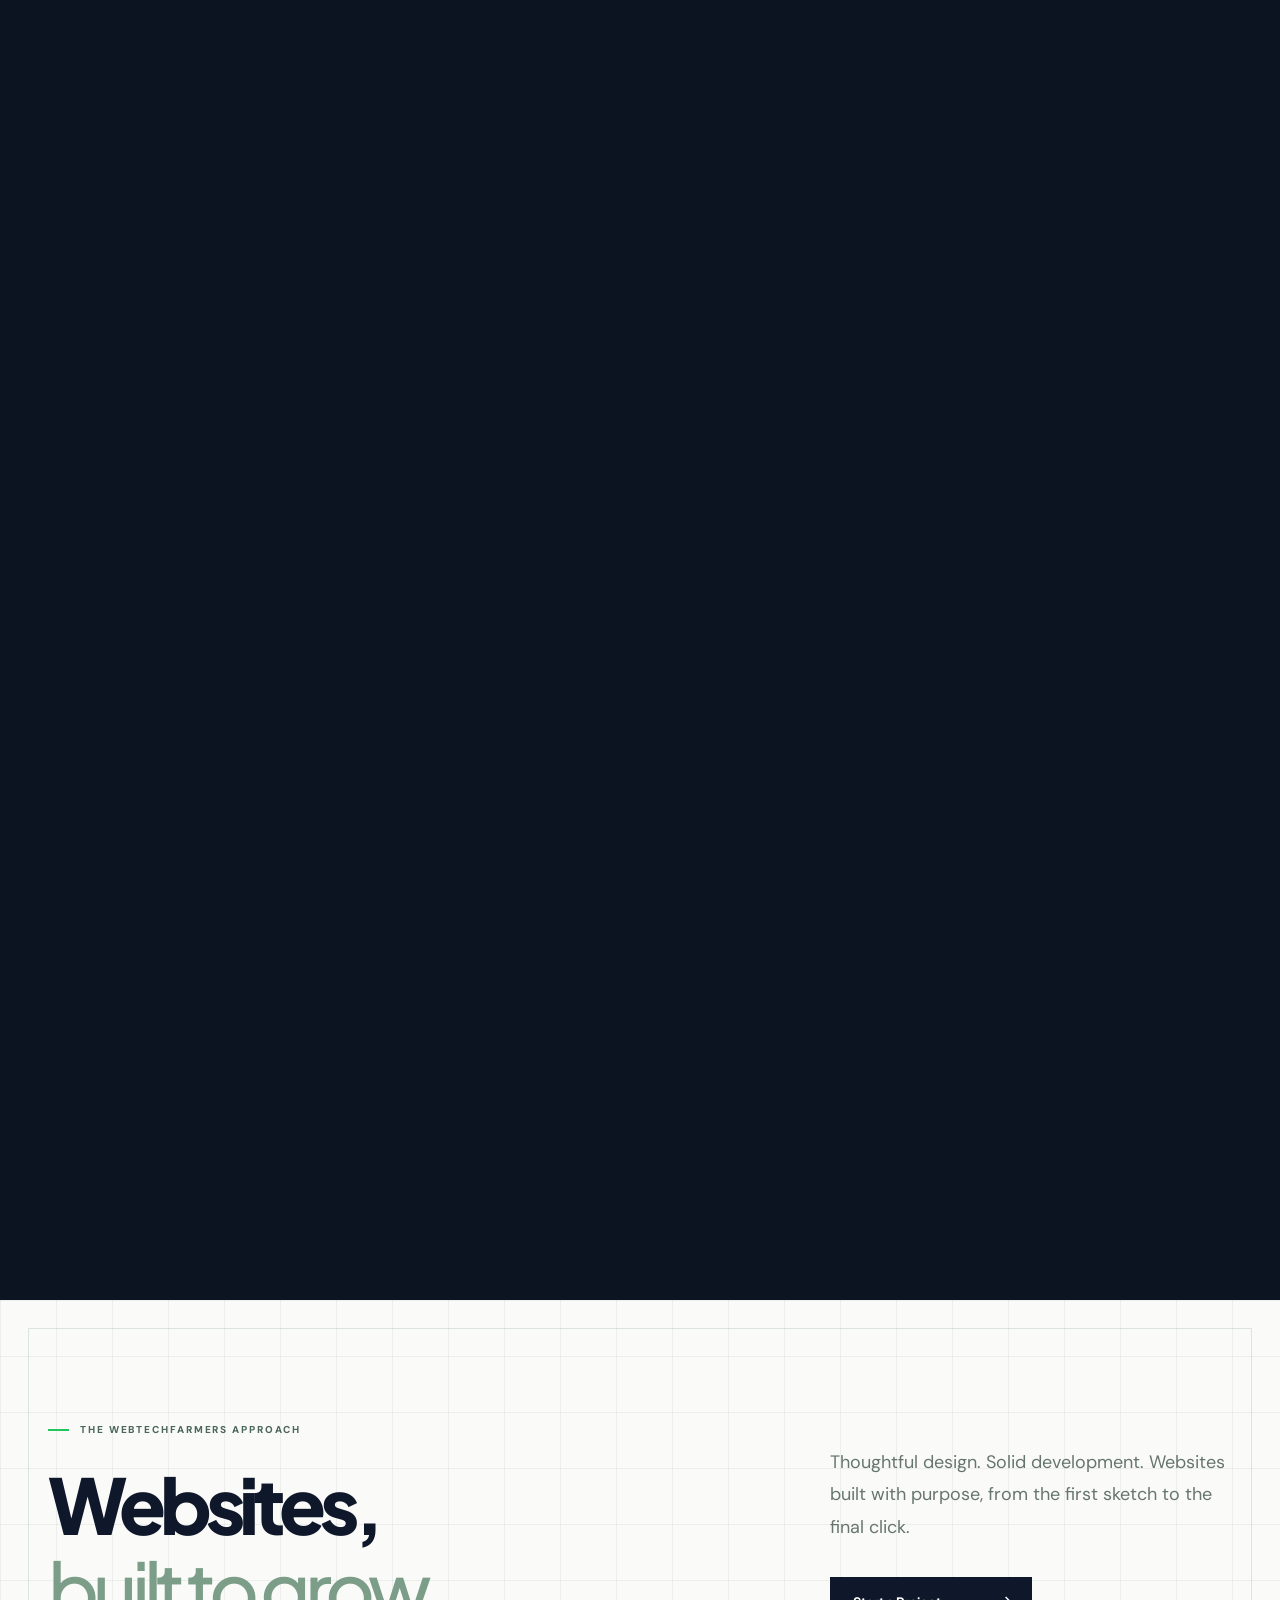
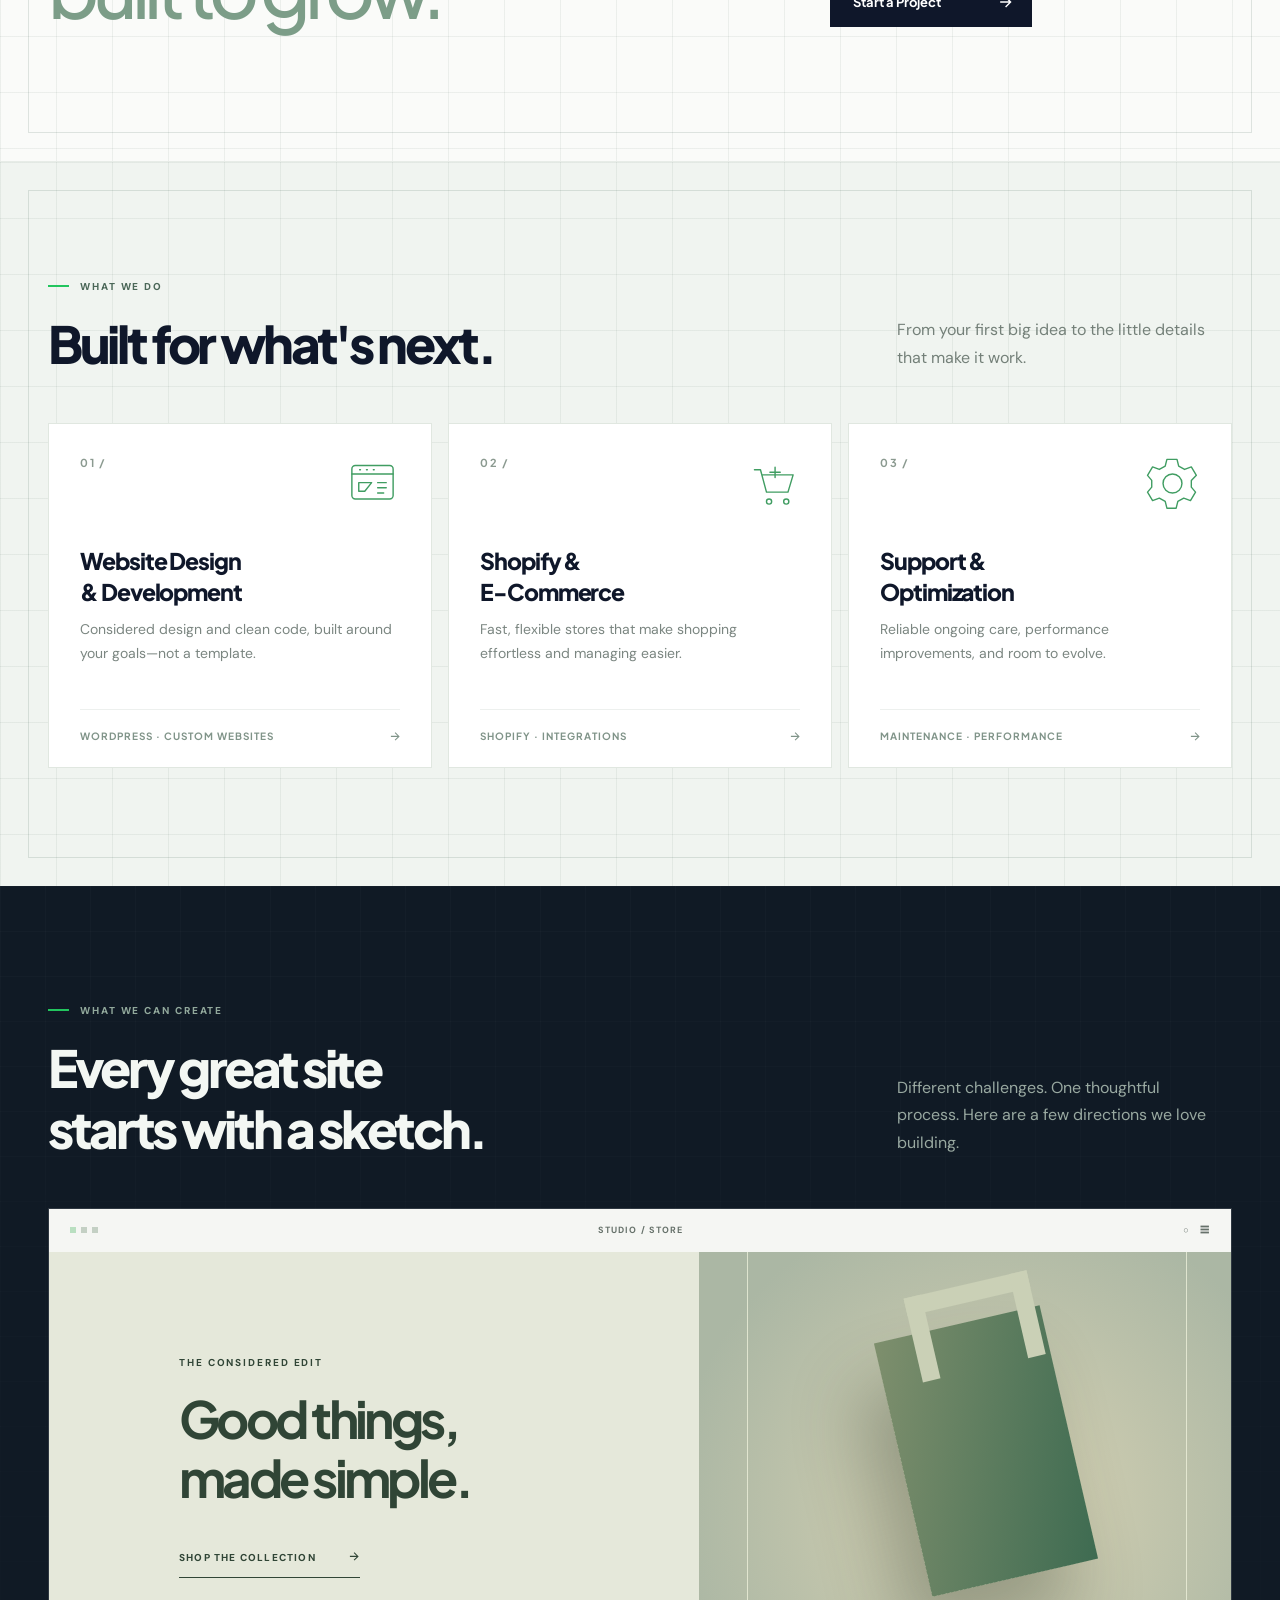
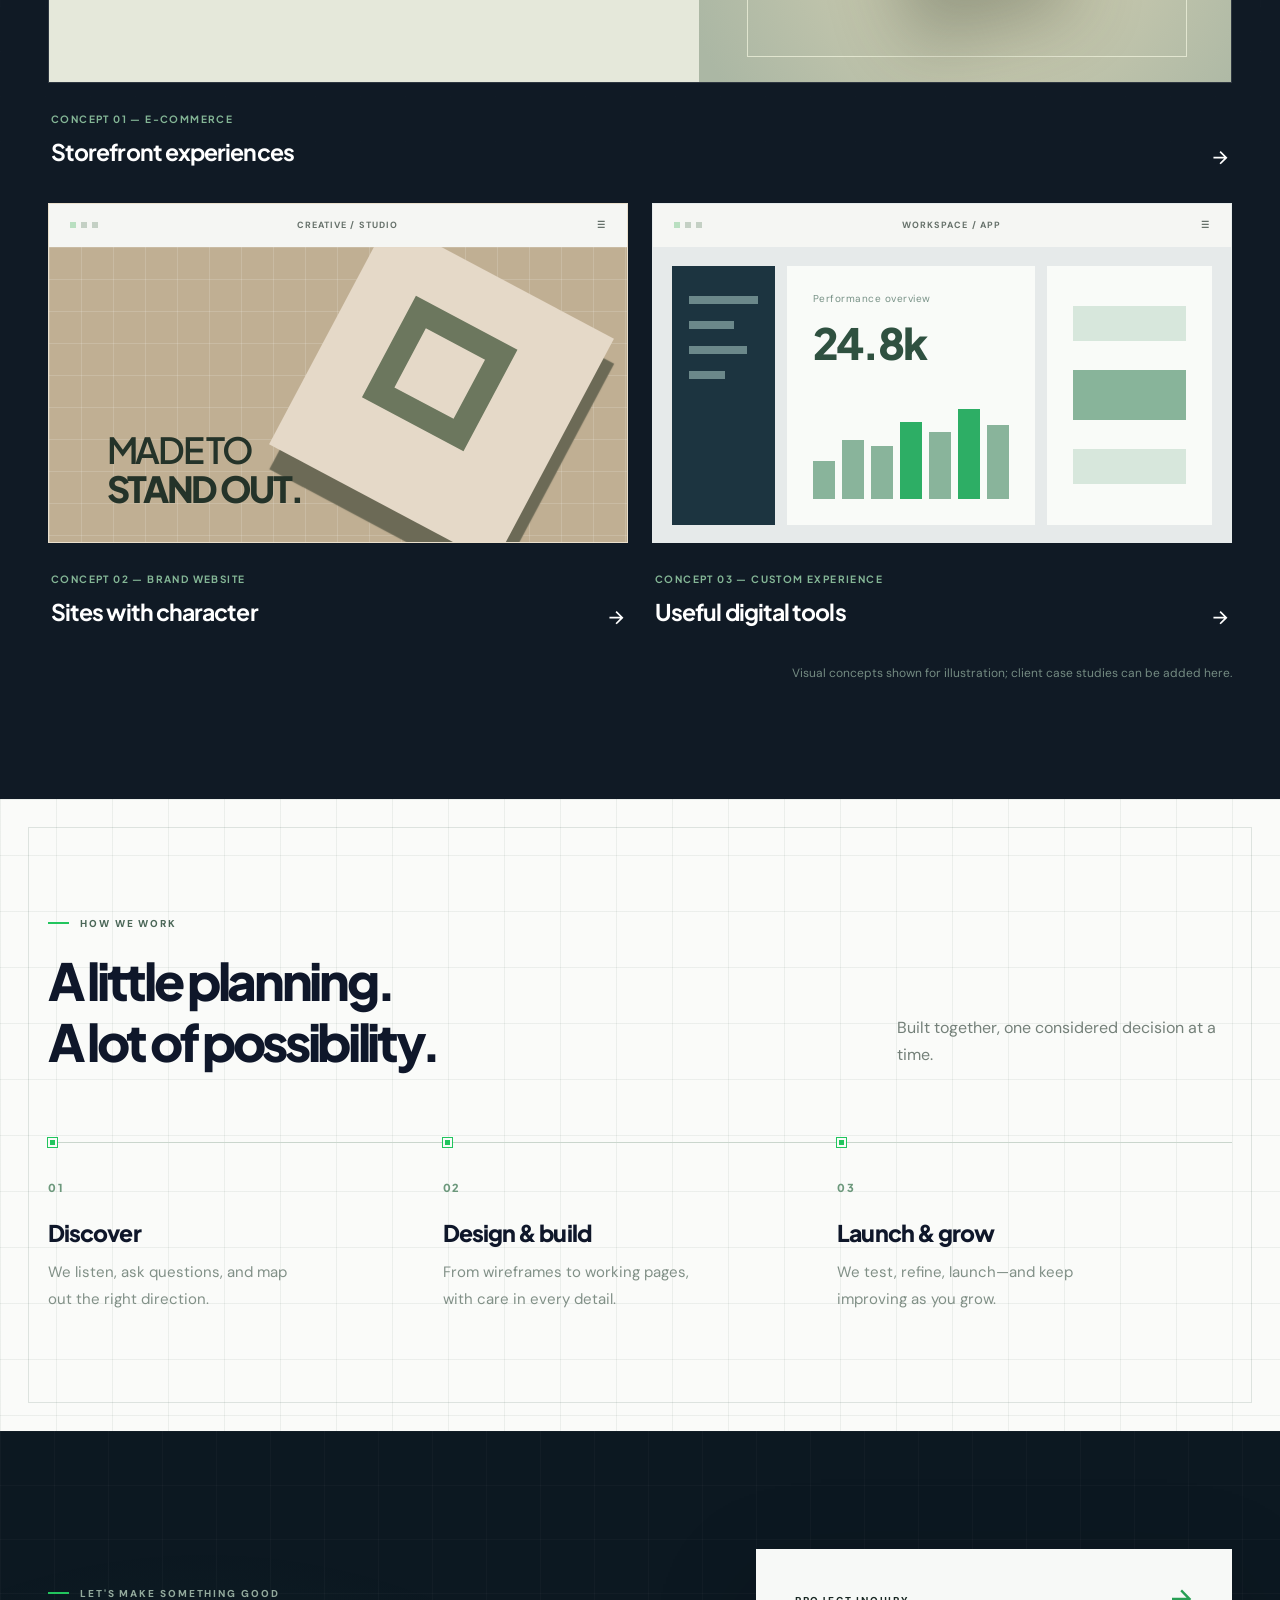
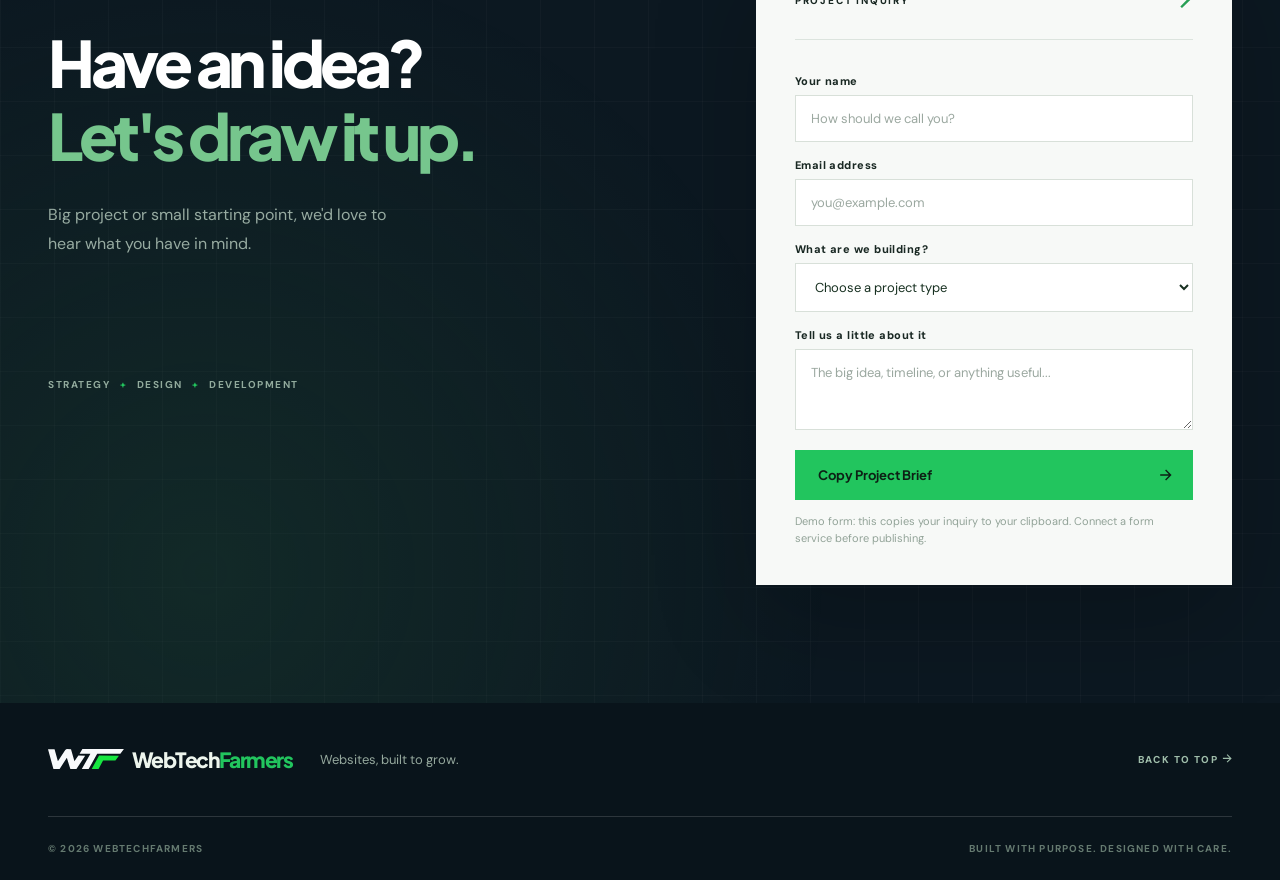
==== commit 3525b8c1: "Revert "Match Bryl Lim typography" This reverts commit 92b918c319f65aaca4600da378aeb7e4d0f19b9a." ====
--- a/index.html
+++ b/index.html
@@ -324,7 +324,6 @@
 <a href="#services">Services</a>
 <a href="#about">About</a>
 <a href="#contact">Contact</a>
-<a href="team.html">Team</a>
 <a class="nav__cta" href="#contact">Get a Quote <span aria-hidden="true">↗</span></a>
 </nav>
 <button aria-controls="primary-nav" aria-expanded="false" aria-label="Open menu" class="menu-toggle" type="button">
